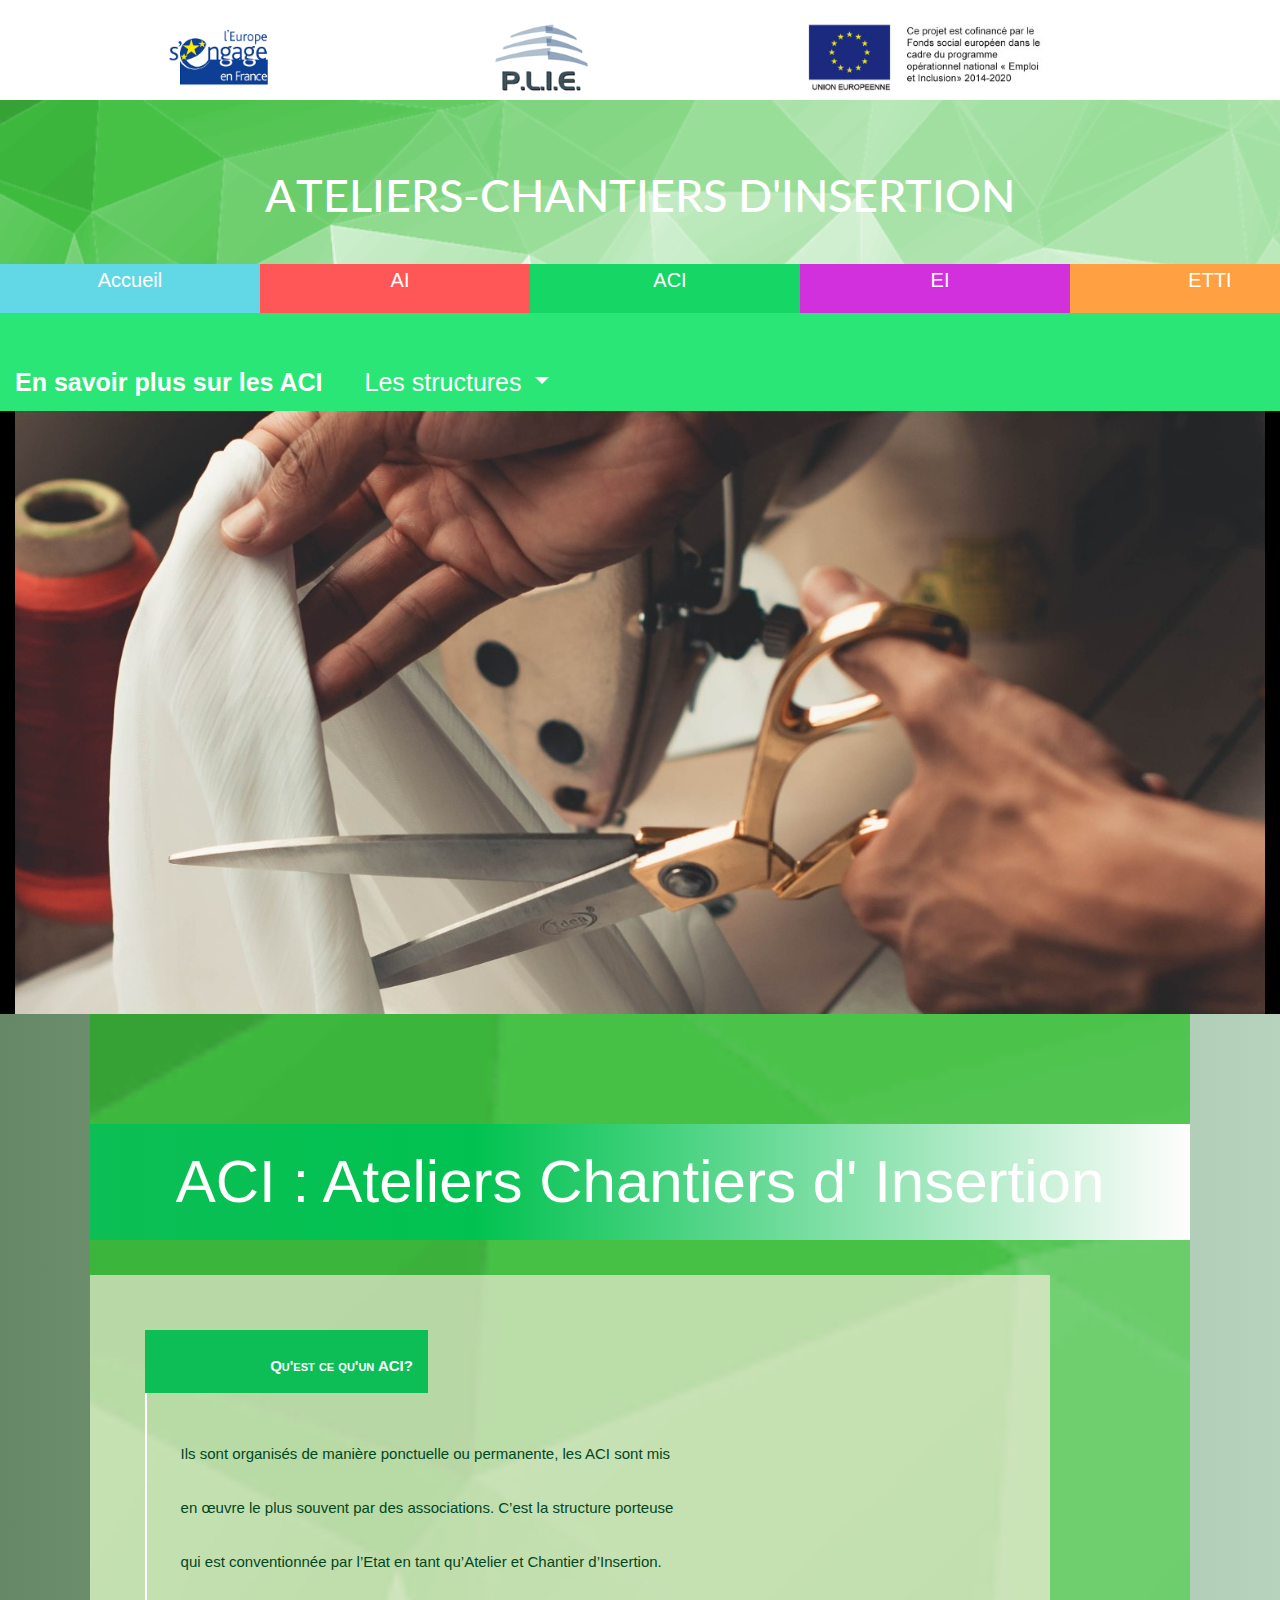
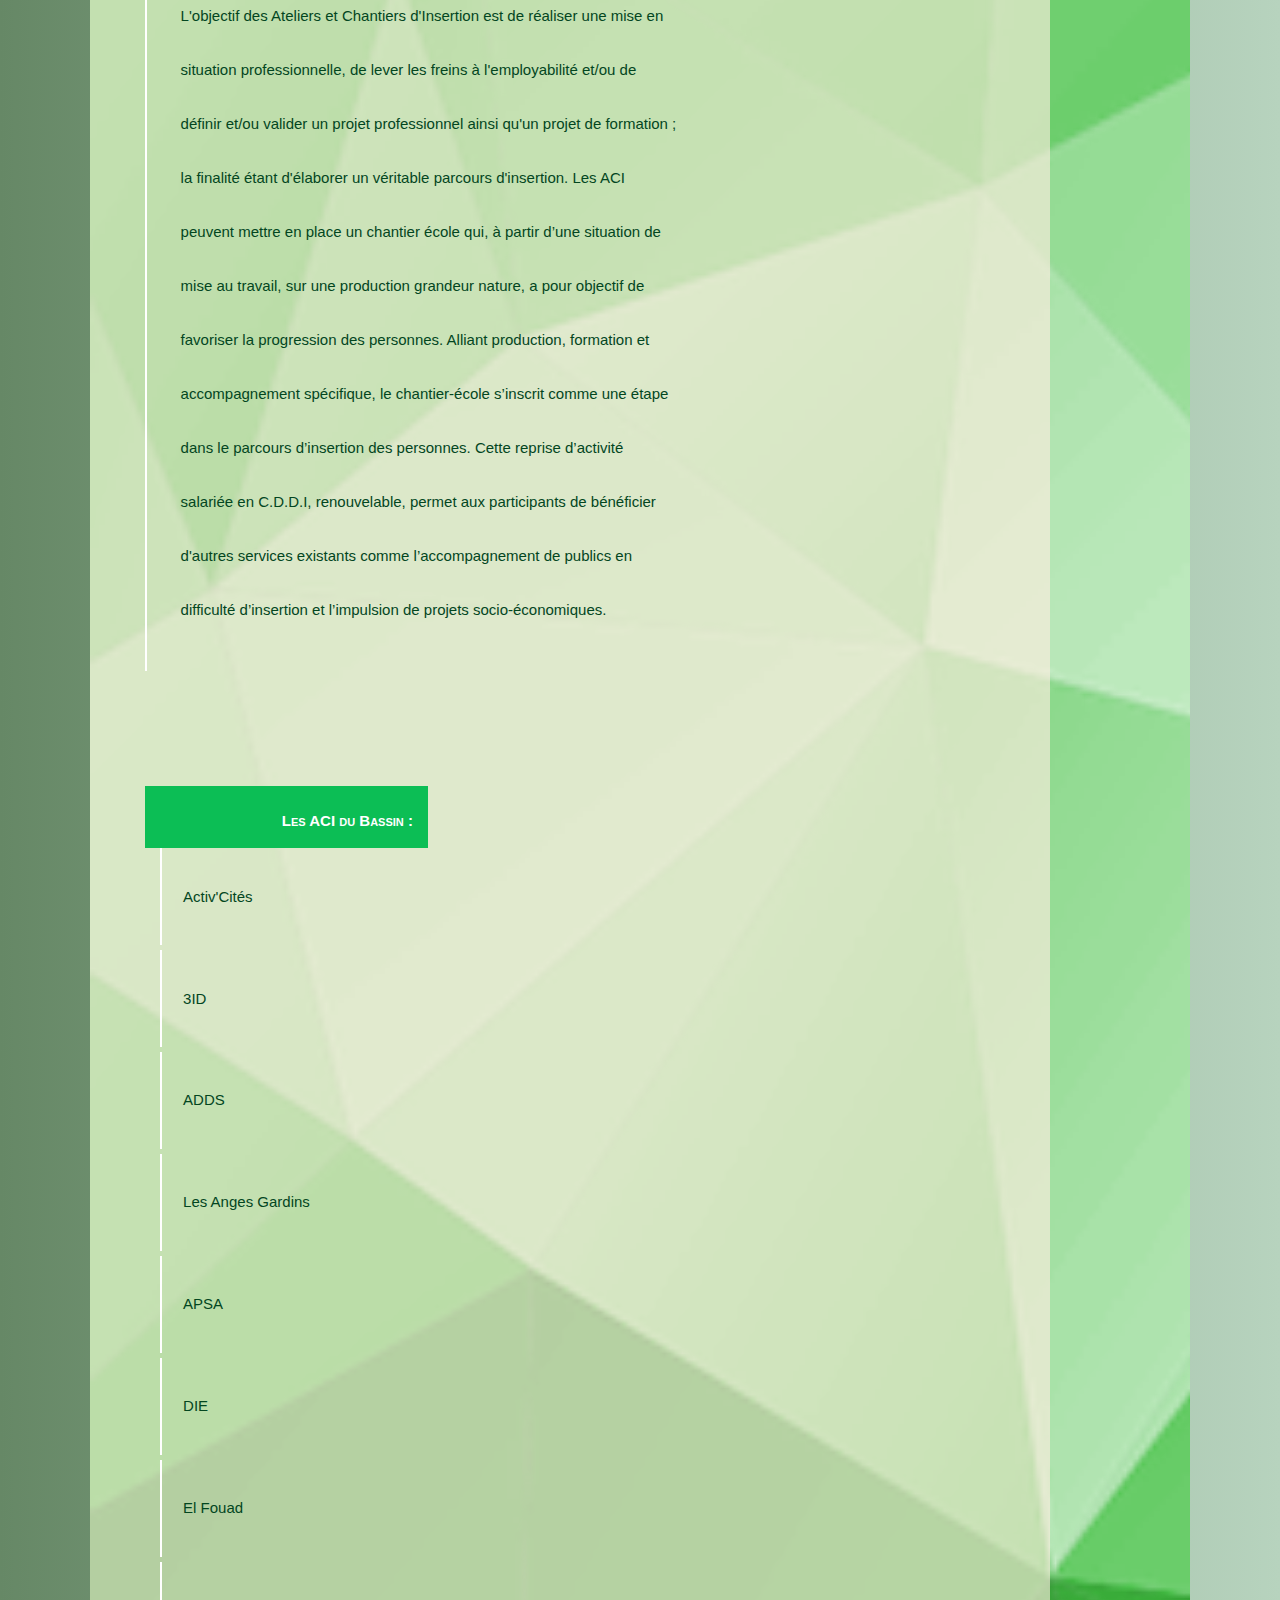
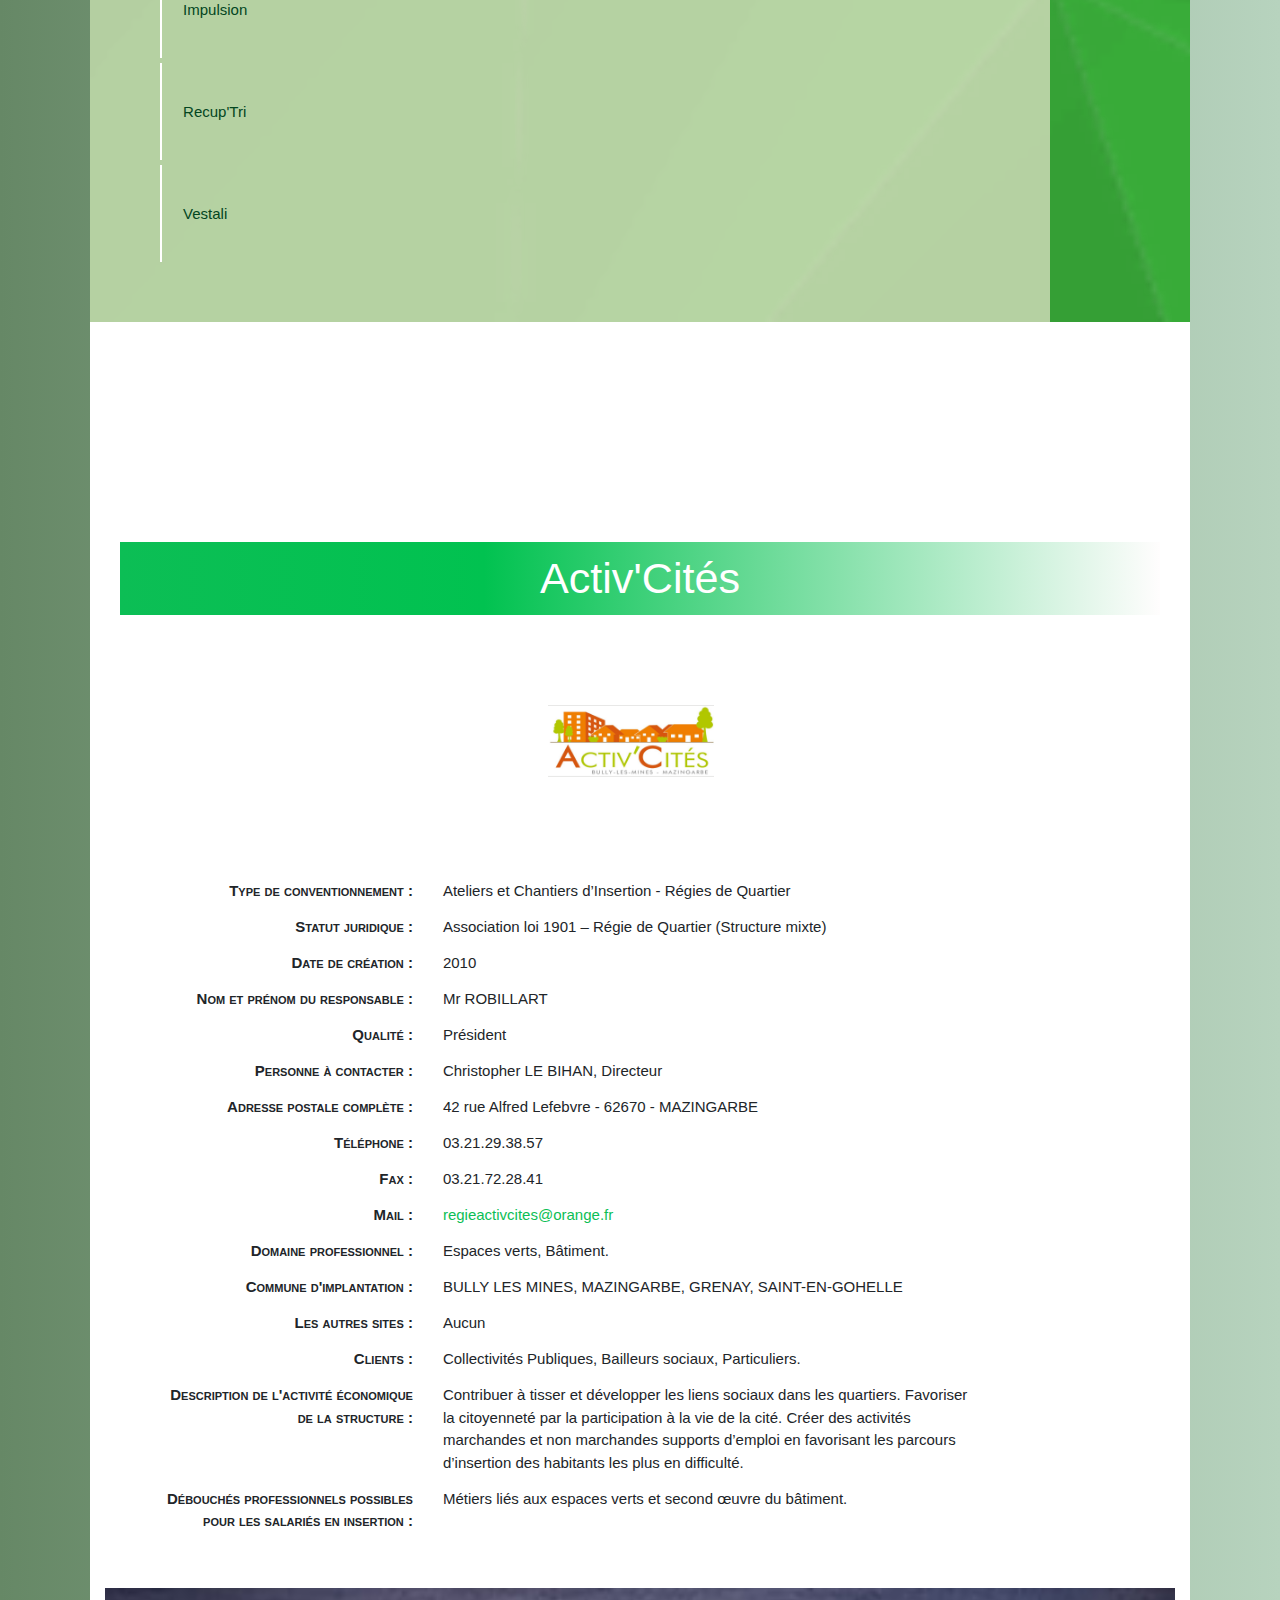
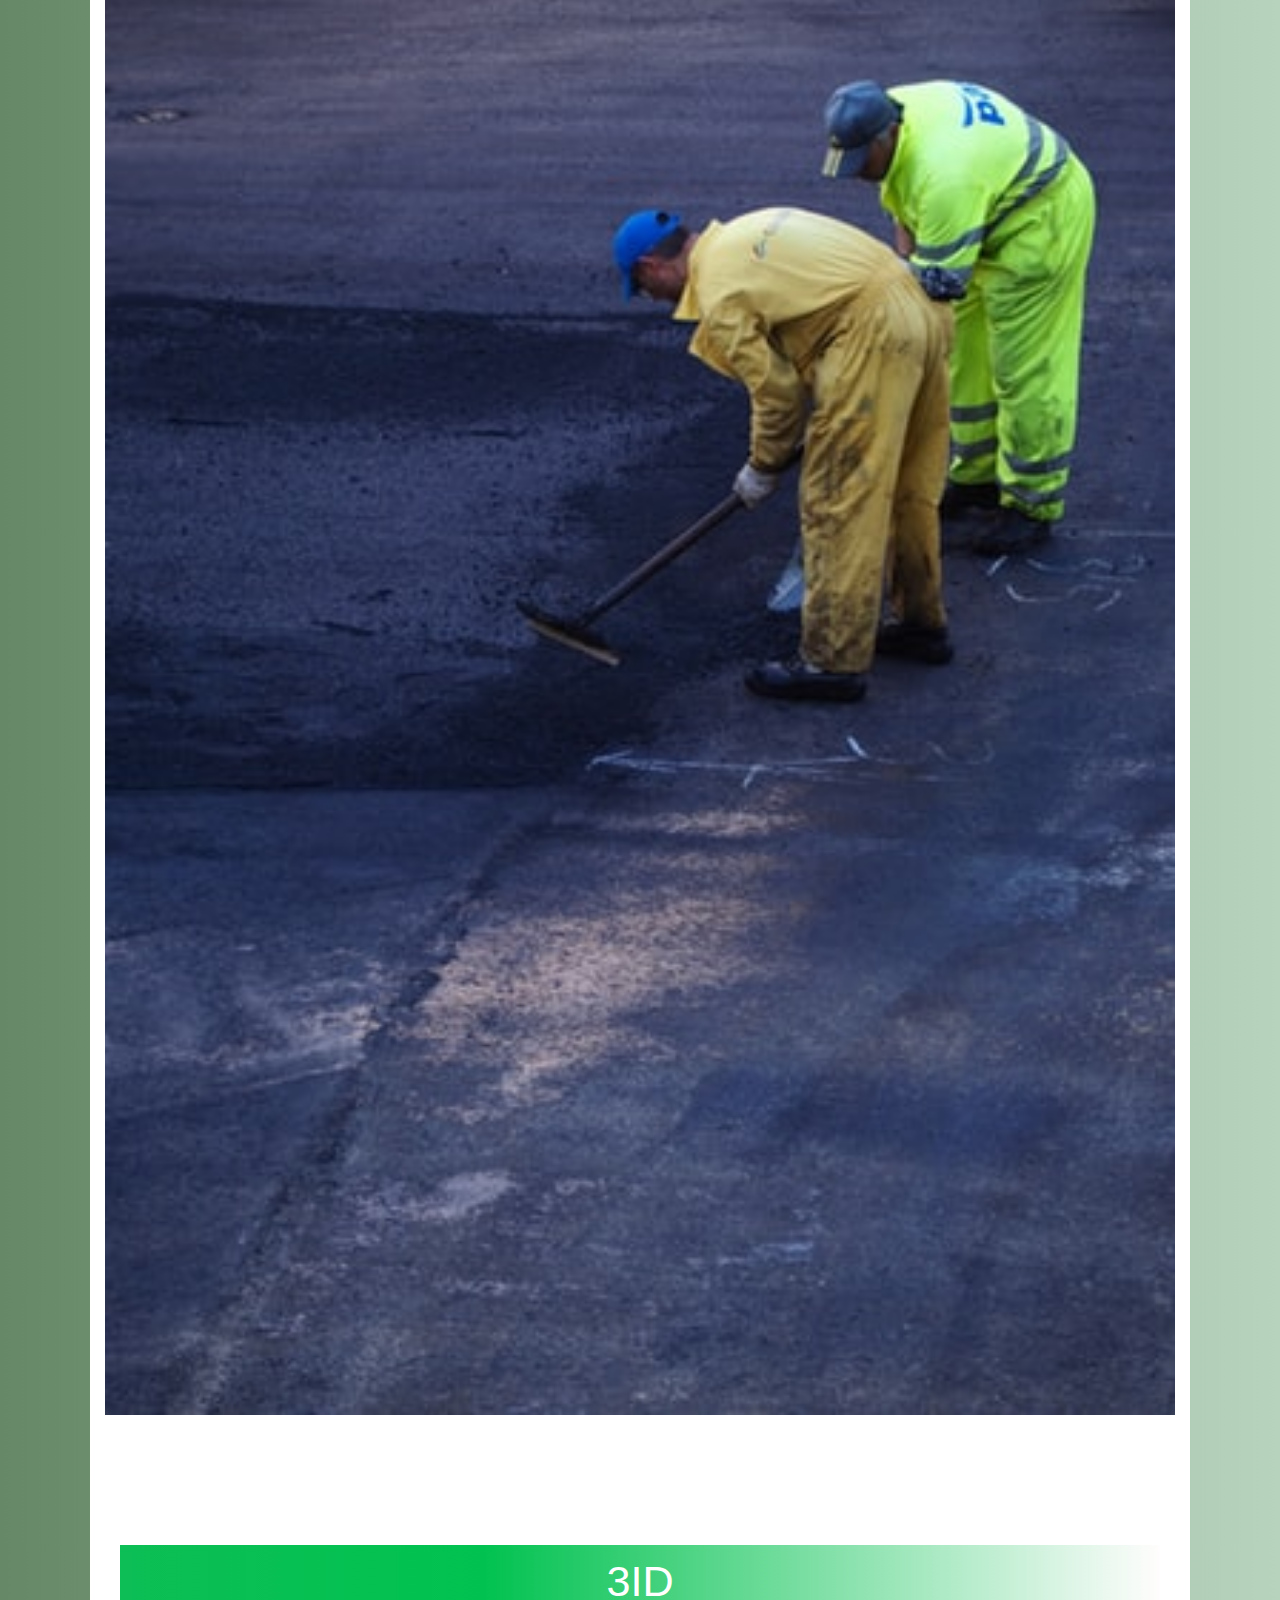
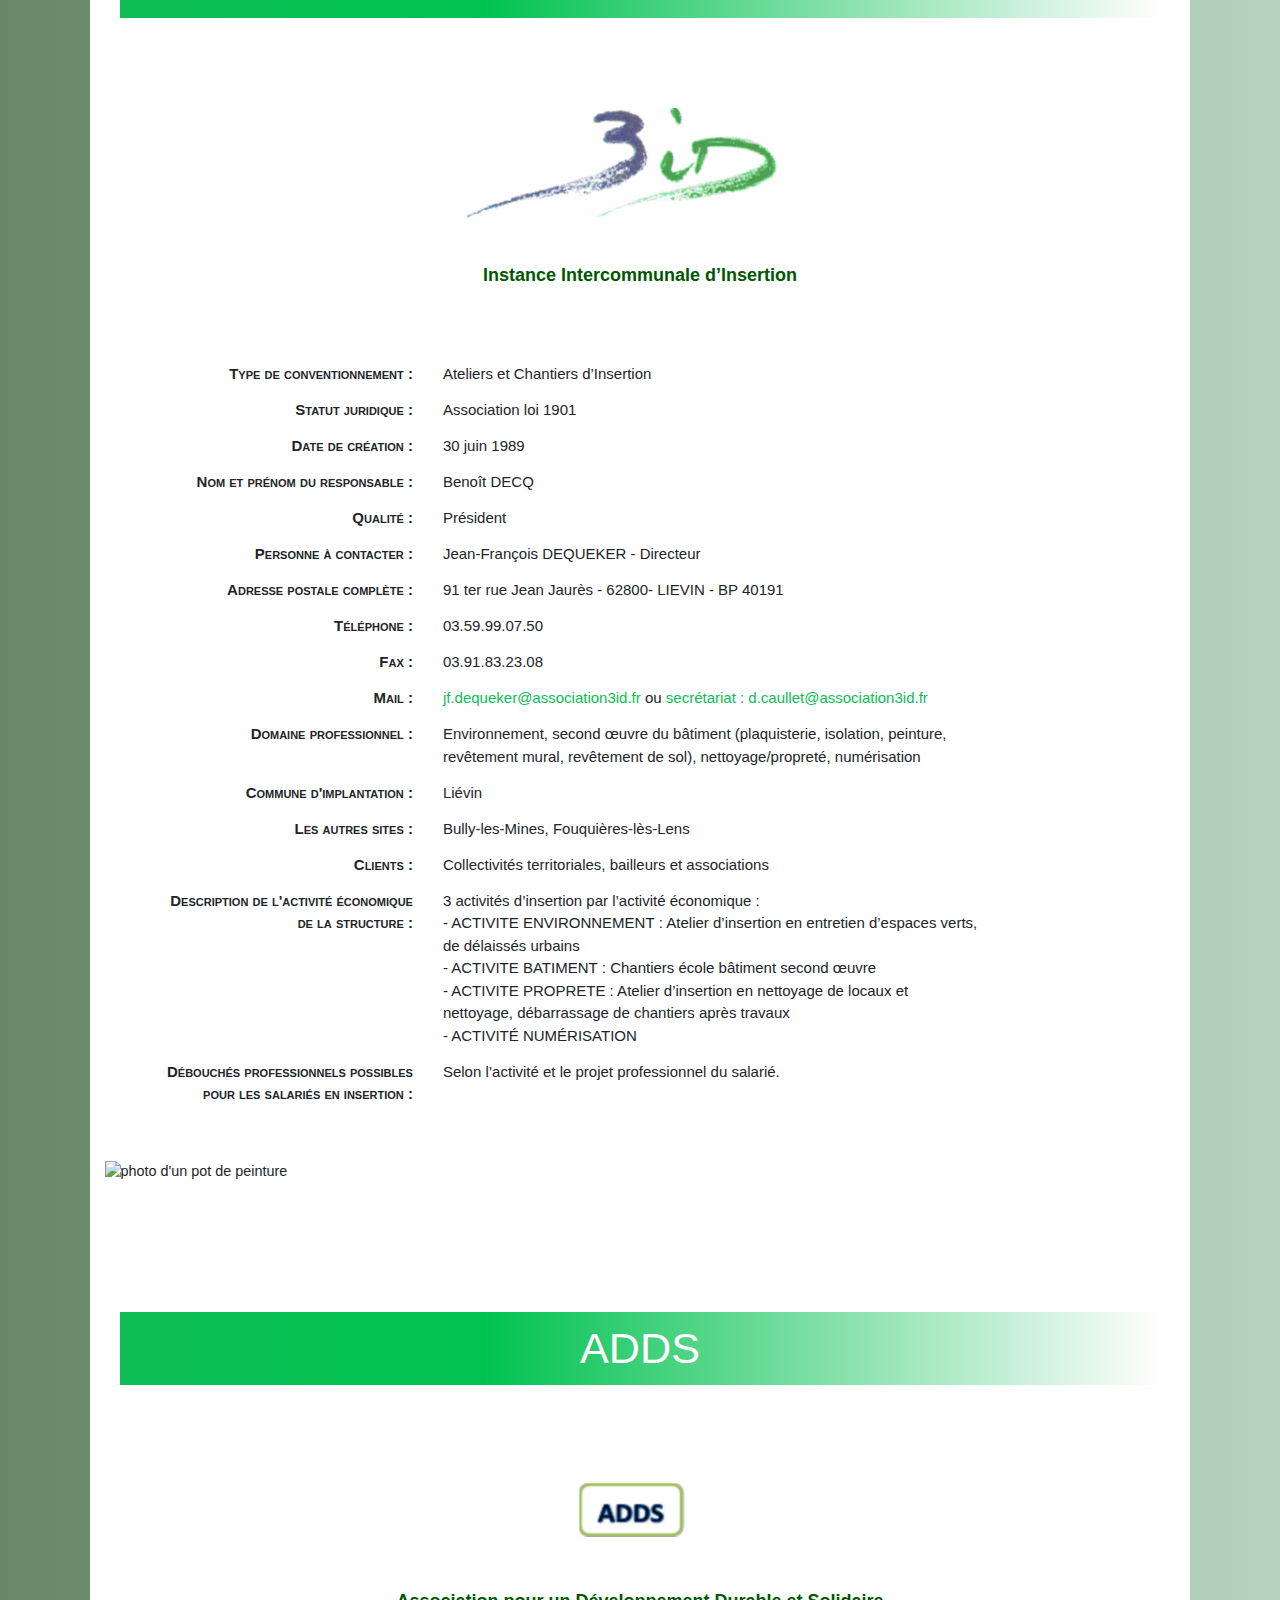
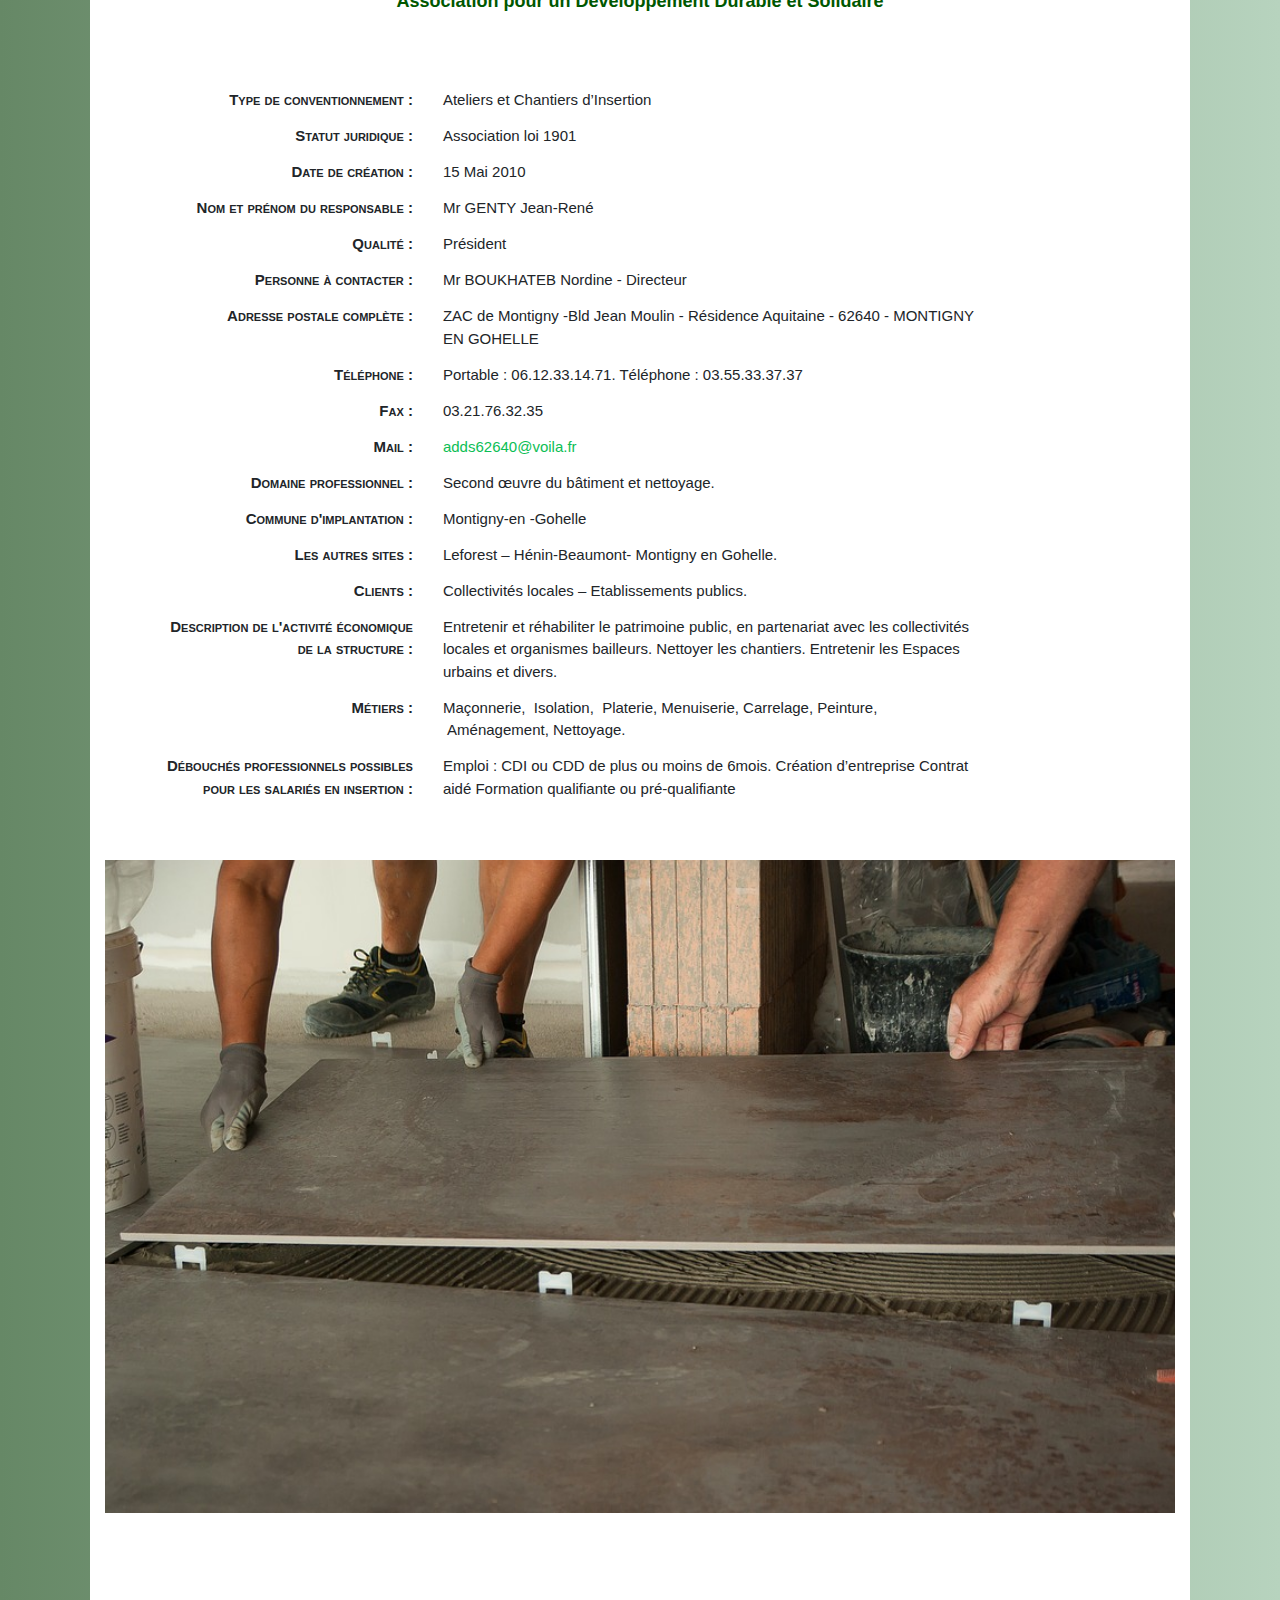
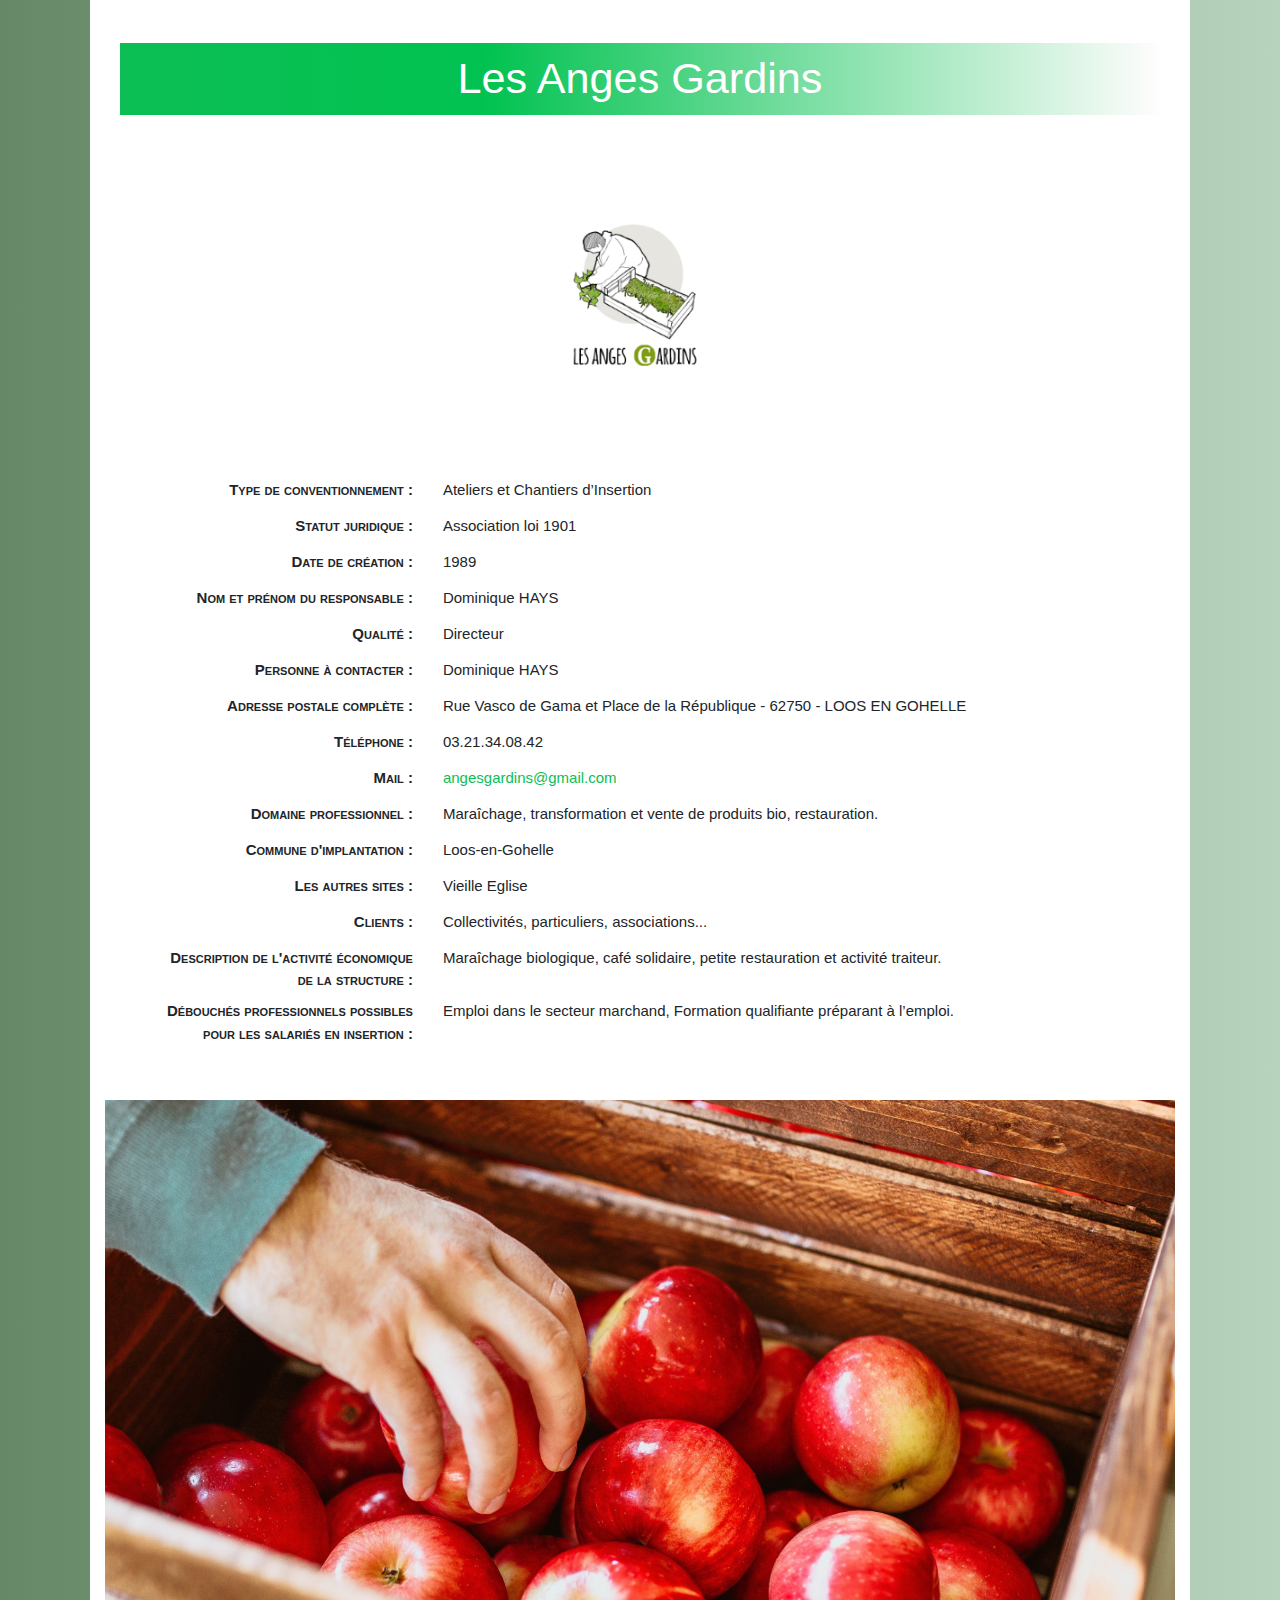
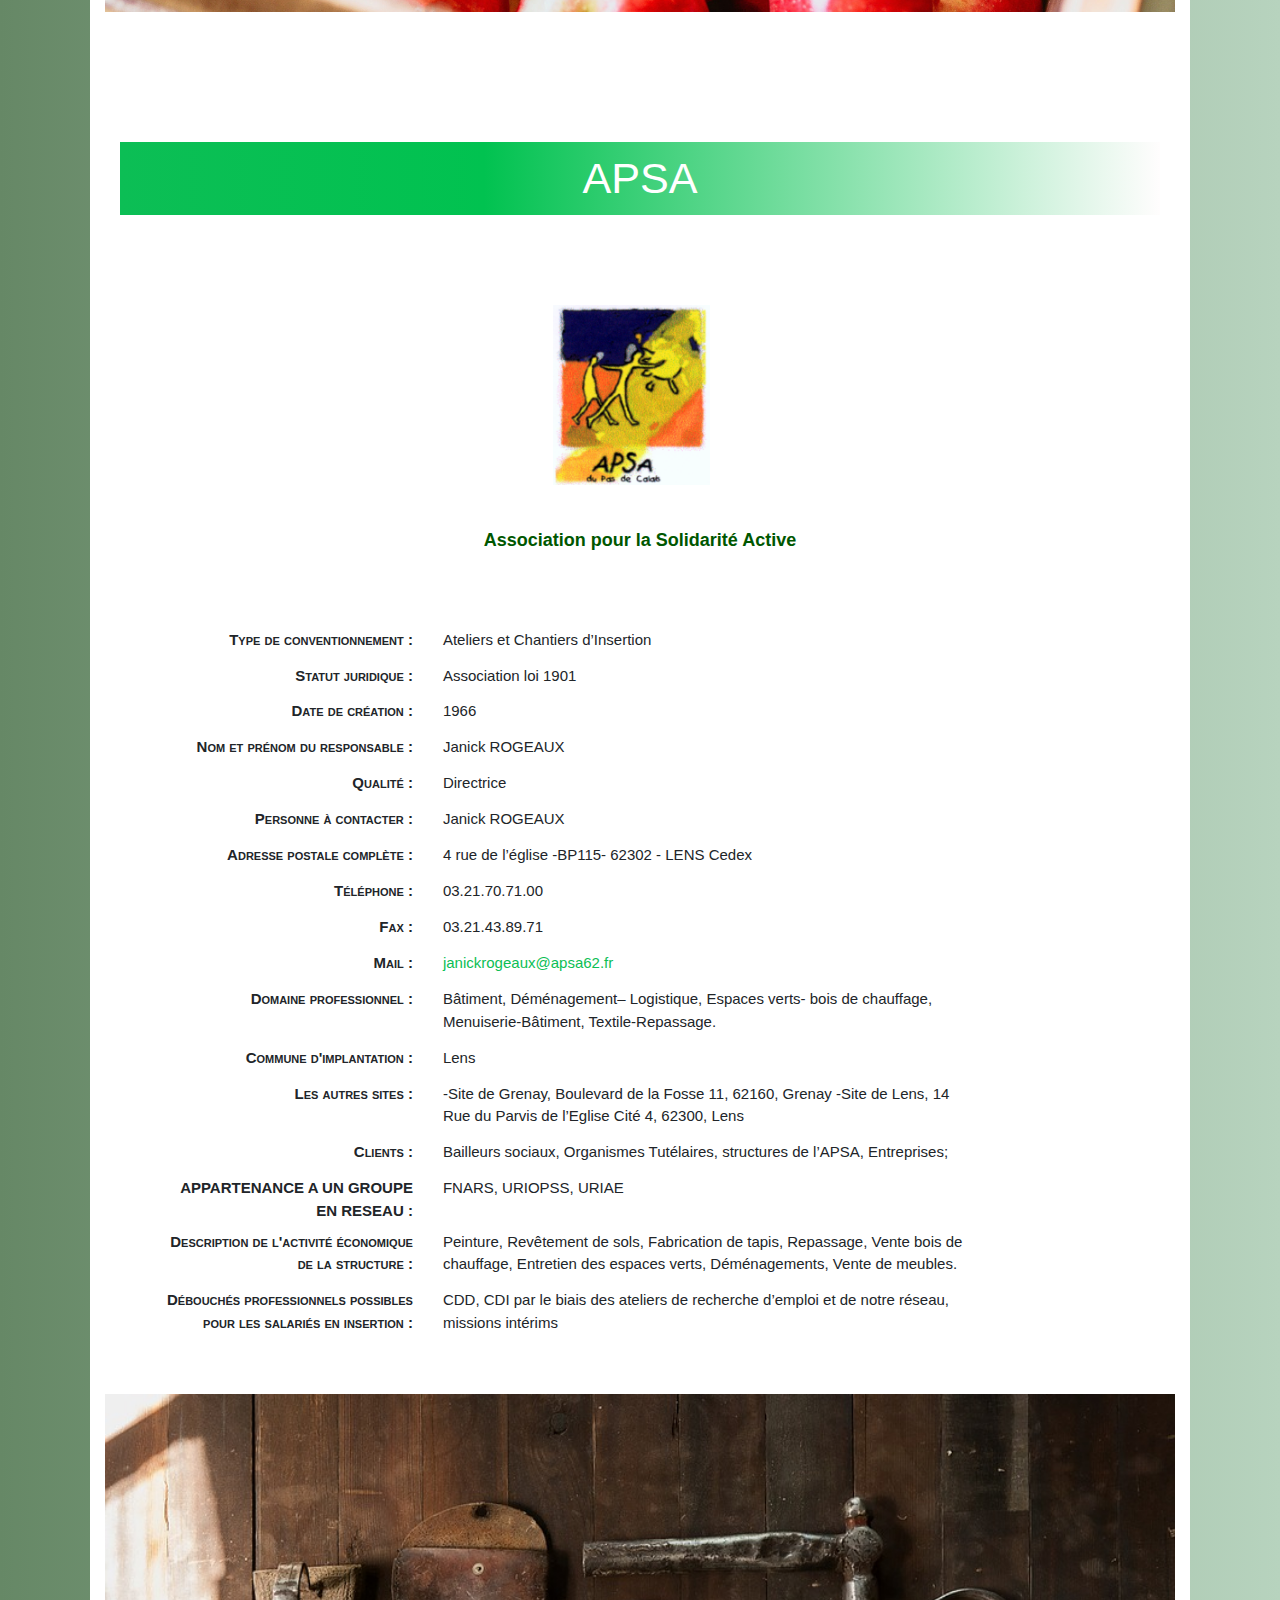
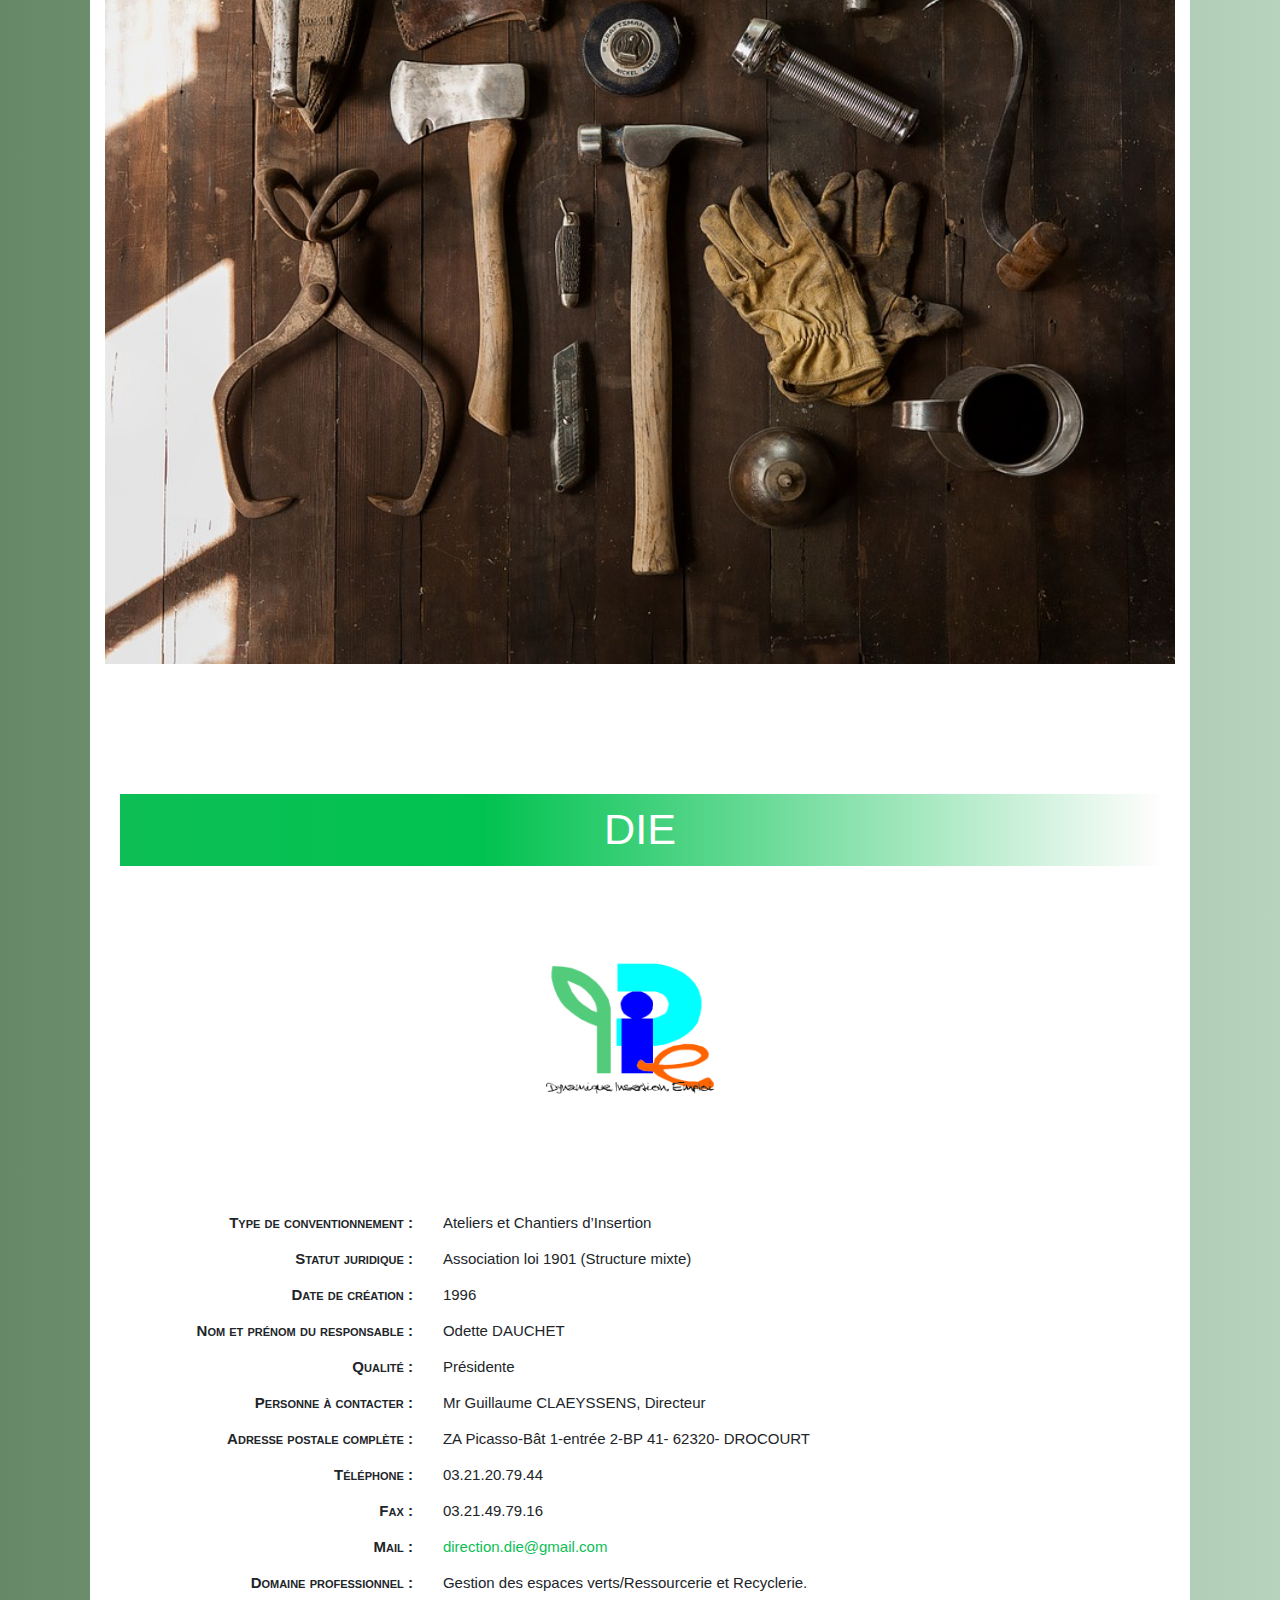
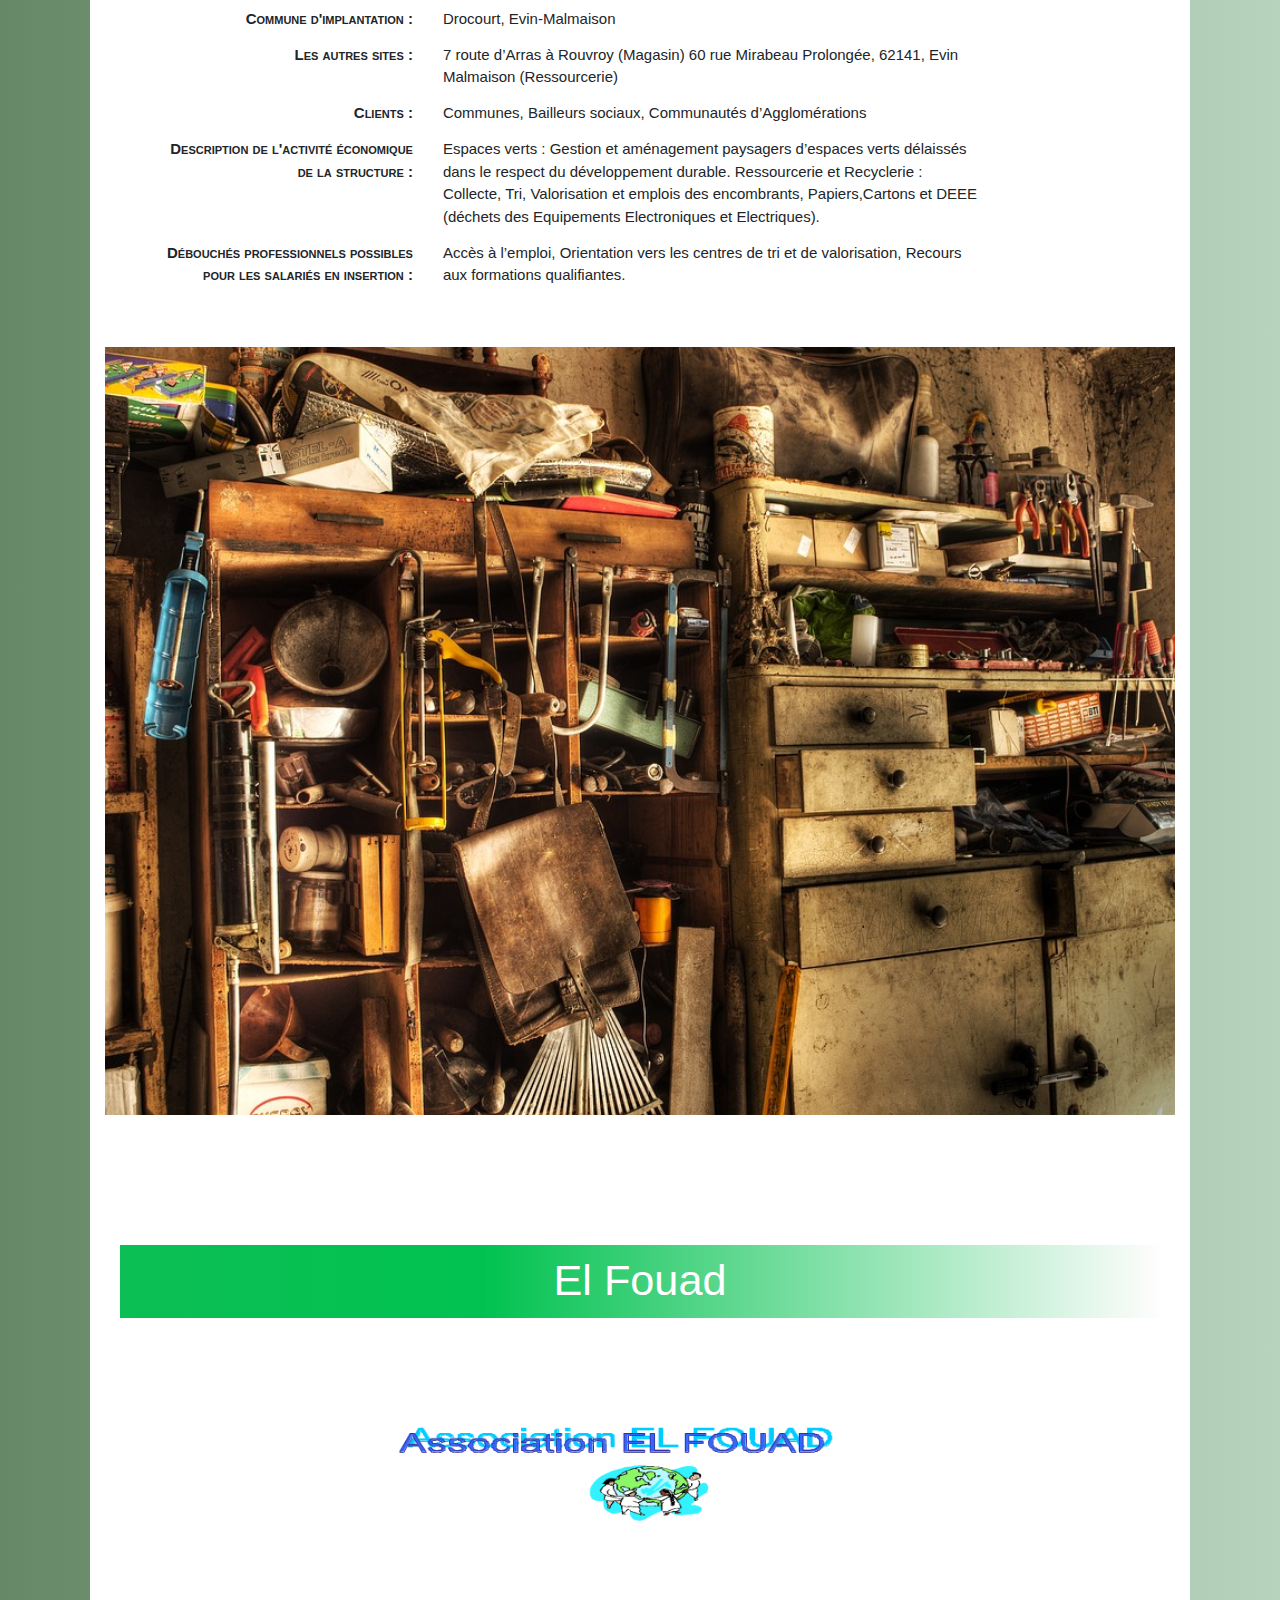
==== aci.html @ 92d64144 "first commit" ====
<!DOCTYPE html>
<html lang="fr">

<head>
    <meta charset="UTF-8">
    <meta name="viewport" content="width=device-width, initial-scale=1.0">
    <meta http-equiv="X-UA-Compatible" content="ie=edge">
    <link rel="stylesheet" href="style.css">
    <link href="https://fonts.googleapis.com/css?family=Lato&display=swap" rel="stylesheet">
    <link rel="stylesheet" href="https://stackpath.bootstrapcdn.com/bootstrap/4.3.1/css/bootstrap.min.css"
        integrity="sha384-ggOyR0iXCbMQv3Xipma34MD+dH/1fQ784/j6cY/iJTQUOhcWr7x9JvoRxT2MZw1T" crossorigin="anonymous">
    <title>-Ateliers-Chantiers d'Insertion-</title>
</head>

<body class="real">
    <header id="top">
            <div class="container">
                    <div class="row justify-content-around header_logos">
                      <div>
                        <img class="img-fluid col-10" class="logp d-block" src="logo/plie/france.jpg">
                      </div>
                      <div>
                        <img class="img-fluid col-10" class="logp d-block" src="logo/plie/plie.jpg">
                      </div>
                      <div>
                       <img class="img-fluid col-10" class="logp d-block" src="logo/plie/europe.jpg">
                      </div>
            </div>
        </div>
        <h1 class="cha">Ateliers-chantiers d'insertion</h1>
    </header>
    <main class="aci_background">
        <div class="fixe">
            <aside class="menu">
                <a class="butn accueil" href="index.html">Accueil</a>
                <a class="butn ai" href="ai.html">AI</a>
                <a class="butn aci" href="aci.html">ACI</a>
                <a class="butn ei" href="ei.html">EI</a>
                <a class="butn etti" href="etti.html">ETTI</a>
            </aside>
            <nav class="navbar navbar-expand-lg navbar-light green">
                <button class="navbar-toggler" type="button" data-toggle="collapse" data-target="#navbarNavDropdown"
                    aria-controls="navbarNavDropdown" aria-expanded="false" aria-label="Toggle navigation">
                    <span class="navbar-toggler-icon"></span>
                </button>
                <div class="collapse navbar-collapse" id="navbarNavDropdown">
                    <ul class="navbar-nav">
                        <li class="nav-item active">
                            <a class="nav-link" href="#presentation"><span class="question">En savoir plus sur les ACI</span><span
                                    class="sr-only">(current)</span></a>
                        </li>
                        <li class="nav-item dropdown">
                            <a class="nav-link dropdown-toggle" href="#" id="navbarDropdownMenuLink" role="button"
                                data-toggle="dropdown" aria-haspopup="true" aria-expanded="false">
                                Les structures
                            </a>
                            <div class="dropdown-menu" aria-labelledby="navbarDropdownMenuLink" style="background-color: rgb(115, 245, 115); font-size:0.8em ;">
                                <a class="dropdown-item" href="#act" style="color: white" onmouseover="this.style.background='  rgb(22, 214, 102)';this.style.color='white';" onmouseout="this.style.background='rgb(115, 245, 115)';this.style.color='white';">Activ'Cités</a>
                                <a class="dropdown-item" href="#3id" style="color: white" onmouseover="this.style.background='  rgb(22, 214, 102)';this.style.color='white';" onmouseout="this.style.background='rgb(115, 245, 115)';this.style.color='white';">3ID</a>
                                <a class="dropdown-item" href="#adds" style="color: white" onmouseover="this.style.background='  rgb(22, 214, 102)';this.style.color='white';" onmouseout="this.style.background='rgb(115, 245, 115)';this.style.color='white';">ADDS</a>
                                <a class="dropdown-item" href="#ange" style="color: white" onmouseover="this.style.background='  rgb(22, 214, 102)';this.style.color='white';" onmouseout="this.style.background='rgb(115, 245, 115)';this.style.color='white';">Les Anges gardins</a>
                                <a class="dropdown-item" href="#apsa" style="color: white" onmouseover="this.style.background='  rgb(22, 214, 102)';this.style.color='white';" onmouseout="this.style.background='rgb(115, 245, 115)';this.style.color='white';">APSA</a>
                                <a class="dropdown-item" href="#die" style="color: white" onmouseover="this.style.background='  rgb(22, 214, 102)';this.style.color='white';" onmouseout="this.style.background='rgb(115, 245, 115)';this.style.color='white';">DIE</a>
                                <a class="dropdown-item" href="#el" style="color: white" onmouseover="this.style.background='  rgb(22, 214, 102)';this.style.color='white';" onmouseout="this.style.background='rgb(115, 245, 115)';this.style.color='white';">El Fouad</a>
                                <a class="dropdown-item" href="#impu" style="color: white" onmouseover="this.style.background='  rgb(22, 214, 102)';this.style.color='white';" onmouseout="this.style.background='rgb(115, 245, 115)';this.style.color='white';">Impulsion</a>
                                <a class="dropdown-item" href="#solid" style="color: white" onmouseover="this.style.background='  rgb(22, 214, 102)';this.style.color='white';" onmouseout="this.style.background='rgb(115, 245, 115)';this.style.color='white';">Garage solidaire</a>
                                <a class="dropdown-item" href="#recup" style="color: white" onmouseover="this.style.background='  rgb(22, 214, 102)';this.style.color='white';" onmouseout="this.style.background='rgb(115, 245, 115)';this.style.color='white';">Recup'Tri</a>
                                <a class="dropdown-item" href="#vest" style="color: white" onmouseover="this.style.background='  rgb(22, 214, 102)';this.style.color='white';" onmouseout="this.style.background='rgb(115, 245, 115)';this.style.color='white';">Vestali</a>
                            </div>
                        </li>
                    </ul>
                </div>
            </nav>
        </div>
        </nav>
        </div>

        <div class="black_bg">
            <div class="d-flex justify-content-center" >
                    <img src="img/mains_couture.jpg" alt="photo de poing serrés" class="img-fluid col- col-md-12">
                  </div>
        </div>

            <section id= "presentation" class=" siae aci_presentation">
                <div>
                    <h2 class="centered_title-green"> ACI : Ateliers Chantiers d' Insertion</h2>
                </div>

                <div class="pt-5">
                    <dl class="d-md-flex row">
                        <dt class="col-md-4 text-md-right">
                            Qu'est ce qu'un ACI?
                        </dt>
                        <dd class="col-md-8">
                            Ils sont organisés de manière ponctuelle ou permanente, les ACI sont mis en œuvre le plus
                            souvent par des associations.
                            C’est la structure porteuse qui est conventionnée par l’Etat en tant qu’Atelier et Chantier
                            d’Insertion.
                            L'objectif des Ateliers et Chantiers d'Insertion est de réaliser une mise en situation
                            professionnelle, de lever les freins à l'employabilité et/ou de définir et/ou valider un
                            projet professionnel ainsi qu'un projet de formation ; la finalité étant d'élaborer un
                            véritable parcours d'insertion.
                            Les ACI peuvent mettre en place un chantier école qui, à partir d’une situation de mise au
                            travail, sur une production grandeur nature, a pour objectif de favoriser la progression des
                            personnes. Alliant production, formation et accompagnement spécifique, le chantier-école
                            s’inscrit comme une étape dans le parcours d’insertion des personnes.
                            Cette reprise d’activité salariée en C.D.D.I, renouvelable, permet aux participants de
                            bénéficier d'autres services existants comme l’accompagnement de publics en difficulté
                            d’insertion et l’impulsion de projets socio-économiques.
                        </dd>
                </div>
                <div>
                    <dl class="d-md-flex row">
                        <dt class="col-md-4 text-md-right">
                            Les ACI du Bassin :
                        </dt>
                        <div class="col-md-8">
                            <dd>
                                Activ'Cités
                            </dd>
                            <dd>
                                3ID
                            </dd>
                            <dd>
                                ADDS
                            </dd>
                            <dd>
                                Les Anges Gardins
                            </dd>
                            <dd>
                                APSA
                            </dd>
                            <dd>
                                DIE
                            </dd>
                            <dd>
                                El Fouad
                            </dd>
                            <dd>
                                Impulsion
                            </dd>
                            <dd>
                                Recup'Tri
                            </dd>
                            <dd>
                                Vestali
                            </dd>
                        </div>
                </div>
            </section>
            <!---////////////////////////Structures/////////////////////////////////////-->
            <section>    
            <!-- Activ' cités-->
            <div class="aci_repertory">
            <article class =" aci_repertory" class="container-fluid mt-5  rounded" id="act" name="ancre2" style="padding-top:90px;">
                <!--Haut de l'article : titre et logo-->
                <div
                    class="d-flex row justify-content-around align-items-center  -danger rounded-pill pt-3 pb-3 mr-5 ml-5 mt-5 mb-5">
                    <h3 class="aci-siae_title">Activ'Cités</h3>
                    <div><img class="logo" src="logo/siae/activ_cité.png" alt="#"></div>
                </div>

                <!--Corps de l'article-->

                <dl class="d-md-flex row">
                    <dt class="col-md-4 text-md-right">
                        Type de conventionnement :
                    </dt>
                    <dd class="col-md-8">
                        Ateliers et Chantiers d’Insertion - Régies de Quartier
                    </dd>

                    <dt class="col-md-4 text-md-right">
                        Statut juridique :
                    </dt>
                    <dd class="col-md-8">
                        Association loi 1901 – Régie de Quartier (Structure mixte)
                    </dd>

                    <dt class="col-md-4 text-md-right">
                        Date de création :
                    </dt>
                    <dd class="col-md-8">
                        2010
                    </dd>

                    <dt class="col-md-4 text-md-right">
                        Nom et prénom du responsable :
                    </dt>
                    <dd class="col-md-8">
                        Mr ROBILLART
                    </dd>

                    <dt class="col-md-4 text-md-right">
                        Qualité :
                    </dt>
                    <dd class="col-md-8">
                        Président
                    </dd>

                    <dt class="col-md-4 text-md-right">
                        Personne à contacter :
                    </dt>
                    <dd class="col-md-8">
                        Christopher LE BIHAN, Directeur
                    </dd>

                    <dt class="col-md-4 text-md-right">
                        Adresse postale complète :
                    </dt>
                    <dd class="col-md-8">
                        42 rue Alfred Lefebvre - 62670 - MAZINGARBE
                    </dd>

                    <dt class="col-md-4 text-md-right">
                        Téléphone :
                    </dt>
                    <dd class="col-md-8">
                        03.21.29.38.57
                    </dd>

                    <dt class="col-md-4 text-md-right">
                        Fax :
                    </dt>
                    <dd class="col-md-8">
                        03.21.72.28.41
                    </dd>

                    <dt class="col-md-4 text-md-right">
                        Mail :
                    </dt>
                    <dd class="col-md-8">
                        <a href="mailto:regieactivcites@orange.fr">regieactivcites@orange.fr</a>
                    </dd>

                    <dt class="col-md-4 text-md-right">
                        Domaine professionnel :
                    </dt>
                    <dd class="col-md-8">
                        Espaces verts, Bâtiment.
                    </dd>

                    <dt class="col-md-4 text-md-right">
                        Commune d'implantation :
                    </dt>
                    <dd class="col-md-8">
                        BULLY LES MINES, MAZINGARBE, GRENAY, SAINT-EN-GOHELLE
                    </dd>

                    <dt class="col-md-4 text-md-right">
                        Les autres sites :
                    </dt>
                    <dd class="col-md-8">
                        Aucun
                    </dd>

                    <dt class="col-md-4 text-md-right">
                        Clients :
                    </dt>
                    <dd class="col-md-8">
                        Collectivités Publiques, Bailleurs sociaux, Particuliers.
                    </dd>

                    <dt class="col-md-4 text-md-right">
                        Description de l'activité économique de la structure :
                    </dt>
                    <dd class="col-md-8">
                        Contribuer à tisser et développer les liens sociaux dans les quartiers. Favoriser la citoyenneté
                        par la participation à la vie de la cité. Créer des activités marchandes et non marchandes
                        supports d’emploi en favorisant les parcours d’insertion des habitants les plus en difficulté.
                    </dd>

                    <dt class="col-md-4 text-md-right">
                        Débouchés professionnels possibles pour les salariés en insertion :
                    </dt>
                    <dd class="col-md-8">
                        Métiers liés aux espaces verts et second œuvre du bâtiment.
                    </dd>
                </dl>
                <!--Illustration-->
                <div class="d-flex justify-content-center">
                    <img src="img/illus_siae/aci/actcités_bat.jpg" alt="photo de deux travailleurs du bâtiment" class="img-fluid col-3 col-md-12">
                </div>
            </article>

            <!-- 3ID-->
            <article class =" aci_repertory" class="container-fluid mt-5  rounded" id="3id" name="ancre2" style="padding-top:90px;">
                <!--Haut de l'article : titre et logo-->
                <div
                    class="d-flex row justify-content-around align-items-center  -danger rounded-pill pt-3 pb-3 mr-5 ml-5 mt-5 mb-5">
                    <h3 class="aci-siae_title"> 3ID</h3>
                    <div><img class="logo" src="logo/siae/3id.jpg" alt="#"></div>
                </div>
                <p class = "aci_para">Instance Intercommunale
                    d’Insertion</p>

                <!--Corps de l'article-->

                <dl class="d-md-flex row">
                    <dt class="col-md-4 text-md-right">
                        Type de conventionnement :
                    </dt>
                    <dd class="col-md-8">
                        Ateliers et Chantiers d’Insertion
                    </dd>

                    <dt class="col-md-4 text-md-right">
                        Statut juridique :
                    </dt>
                    <dd class="col-md-8">
                        Association loi 1901
                    </dd>

                    <dt class="col-md-4 text-md-right">
                        Date de création :
                    </dt>
                    <dd class="col-md-8">
                        30 juin 1989
                    </dd>

                    <dt class="col-md-4 text-md-right">
                        Nom et prénom du responsable :
                    </dt>
                    <dd class="col-md-8">
                        Benoît DECQ
                    </dd>

                    <dt class="col-md-4 text-md-right">
                        Qualité :
                    </dt>
                    <dd class="col-md-8">
                        Président
                    </dd>

                    <dt class="col-md-4 text-md-right">
                        Personne à contacter :
                    </dt>
                    <dd class="col-md-8">
                        Jean-François DEQUEKER - Directeur
                    </dd>

                    <dt class="col-md-4 text-md-right">
                        Adresse postale complète :
                    </dt>
                    <dd class="col-md-8">
                        91 ter rue Jean Jaurès - 62800- LIEVIN - BP 40191
                    </dd>

                    <dt class="col-md-4 text-md-right">
                        Téléphone :
                    </dt>
                    <dd class="col-md-8">
                        03.59.99.07.50
                    </dd>

                    <dt class="col-md-4 text-md-right">
                        Fax :
                    </dt>
                    <dd class="col-md-8">
                        03.91.83.23.08
                    </dd>

                    <dt class="col-md-4 text-md-right">
                        Mail :
                    </dt>
                    <dd class="col-md-8">
                        <a href="mailto:jf.dequeker@association3id.fr">jf.dequeker@association3id.fr</a>
                        ou
                        <a href="mailto:d.caullet@association3id.fr">secrétariat : d.caullet@association3id.fr</a>
                    </dd>

                    <dt class="col-md-4 text-md-right">
                        Domaine professionnel :
                    </dt>
                    <dd class="col-md-8">
                        Environnement, second œuvre du bâtiment (plaquisterie, isolation,  peinture, revêtement mural, revêtement de sol), nettoyage/propreté, numérisation
                    </dd>

                    <dt class="col-md-4 text-md-right">
                        Commune d'implantation :
                    </dt>
                    <dd class="col-md-8">
                        Liévin
                    </dd>

                    <dt class="col-md-4 text-md-right">
                        Les autres sites :
                    </dt>
                    <dd class="col-md-8">
                        Bully-les-Mines, Fouquières-lès-Lens
                    </dd>

                    <dt class="col-md-4 text-md-right">
                        Clients :
                    </dt>
                    <dd class="col-md-8">
                        Collectivités territoriales, bailleurs et associations
                    </dd>

                    <dt class="col-md-4 text-md-right">
                        Description de l'activité économique de la structure :
                    </dt>
                    <dd class="col-md-8">
                        3 activités d’insertion par l’activité économique :
                        <br>
                        - ACTIVITE ENVIRONNEMENT : Atelier d’insertion en entretien d’espaces verts, de délaissés
                        urbains
                        <br>
                        - ACTIVITE BATIMENT : Chantiers école bâtiment second œuvre
                        <br>
                        - ACTIVITE PROPRETE : Atelier d’insertion en nettoyage de locaux et nettoyage, débarrassage de
                        chantiers après travaux
                        <br>
                        - ACTIVITÉ NUMÉRISATION
                    </dd>

                    <dt class="col-md-4 text-md-right">
                        Débouchés professionnels possibles pour les salariés en insertion :
                    </dt>
                    <dd class="col-md-8">
                        Selon l’activité et le projet professionnel du salarié.
                    </dd>
                </dl>


                <!--Illustration-->
                <div class="d-flex justify-content-center">
                    <img src="img/illus_siae/aci/3id_peinture.jpg" alt="photo d'un pot de peinture" class="img-fluid col-3 col-md-12">
                </div>
            </article>

            <!-- ADDS-->
            <article class =" aci_repertory" class="container-fluid mt-5  rounded" id="adds" name="ancre2" style="padding-top:90px;">
                <!--Haut de l'article : titre et logo-->
                <div
                    class="d-flex row justify-content-around align-items-center  -danger rounded-pill pt-3 pb-3 mr-5 ml-5 mt-5 mb-5">
                    <h3 class="aci-siae_title"> ADDS</h3>
                    <div><img class="logo" src="logo/siae/adds.png" alt="#"></div>
                </div>
                <p class = "aci_para"> Association pour un Développement Durable et Solidaire</p>

                <!--Corps de l'article-->

                <dl class="d-md-flex row">
                    <dt class="col-md-4 text-md-right">
                        Type de conventionnement :
                    </dt>
                    <dd class="col-md-8">
                        Ateliers et Chantiers d’Insertion
                    </dd>

                    <dt class="col-md-4 text-md-right">
                        Statut juridique :
                    </dt>
                    <dd class="col-md-8">
                        Association loi 1901
                    </dd>

                    <dt class="col-md-4 text-md-right">
                        Date de création :
                    </dt>
                    <dd class="col-md-8">
                        15 Mai 2010
                    </dd>

                    <dt class="col-md-4 text-md-right">
                        Nom et prénom du responsable :
                    </dt>
                    <dd class="col-md-8">
                        Mr GENTY Jean-René
                    </dd>

                    <dt class="col-md-4 text-md-right">
                        Qualité :
                    </dt>
                    <dd class="col-md-8">
                        Président
                    </dd>

                    <dt class="col-md-4 text-md-right">
                        Personne à contacter :
                    </dt>
                    <dd class="col-md-8">
                        Mr BOUKHATEB Nordine - Directeur
                    </dd>

                    <dt class="col-md-4 text-md-right">
                        Adresse postale complète :
                    </dt>
                    <dd class="col-md-8">
                        ZAC de Montigny -Bld Jean Moulin -
                        Résidence Aquitaine - 62640 - MONTIGNY EN GOHELLE
                    </dd>

                    <dt class="col-md-4 text-md-right">
                        Téléphone :
                    </dt>
                    <dd class="col-md-8">
                        Portable : 06.12.33.14.71. Téléphone : 03.55.33.37.37
                    </dd>

                    <dt class="col-md-4 text-md-right">
                        Fax :
                    </dt>
                    <dd class="col-md-8">
                        03.21.76.32.35
                    </dd>

                    <dt class="col-md-4 text-md-right">
                        Mail :
                    </dt>
                    <dd class="col-md-8">
                        <a href="mailto:adds62640@voila.fr">adds62640@voila.fr</a>
                    </dd>

                    <dt class="col-md-4 text-md-right">
                        Domaine professionnel :
                    </dt>
                    <dd class="col-md-8">
                        Second œuvre du bâtiment et nettoyage.

                    </dd>

                    <dt class="col-md-4 text-md-right">
                        Commune d'implantation :
                    </dt>
                    <dd class="col-md-8">
                        Montigny-en -Gohelle
                    </dd>

                    <dt class="col-md-4 text-md-right">
                        Les autres sites :
                    </dt>
                    <dd class="col-md-8">
                        Leforest – Hénin-Beaumont- Montigny en Gohelle.
                    </dd>

                    <dt class="col-md-4 text-md-right">
                        Clients :
                    </dt>
                    <dd class="col-md-8">
                        Collectivités locales – Etablissements publics.
                    </dd>

                    <dt class="col-md-4 text-md-right">
                        Description de l'activité économique de la structure :
                    </dt>
                    <dd class="col-md-8">
                        Entretenir et réhabiliter le patrimoine public, en partenariat avec les collectivités locales et
                        organismes bailleurs. Nettoyer les chantiers. Entretenir les Espaces urbains et divers.
                    </dd>

                    <dt class="col-md-4 text-md-right">
                        Métiers :
                    </dt>
                    <dd class="col-md-8">
                        Maçonnerie,  Isolation,  Platerie, Menuiserie, Carrelage, Peinture,  Aménagement, Nettoyage.

                    </dd>

                    <dt class="col-md-4 text-md-right">
                        Débouchés professionnels possibles pour les salariés en insertion :
                    </dt>
                    <dd class="col-md-8">
                        Emploi : CDI ou CDD de plus ou moins de 6mois.
                        Création d’entreprise
                        Contrat aidé
                        Formation qualifiante ou pré-qualifiante

                    </dd>
                </dl>


                <!--Illustration-->
                <div class="d-flex justify-content-center">
                    <img src="img/illus_siae/aci/adds_chantier.jpg" alt="photo d'un chantier en activité" class="img-fluid col-3 col-md-12">
                </div>
            </article>

            <!-- Les Anges gardins-->
            <article class =" aci_repertory" class="container-fluid mt-5  rounded" id="ange" name="ancre2" style="padding-top:90px;">
                <!--Haut de l'article : titre et logo-->
                <div
                    class="d-flex row justify-content-around align-items-center  -danger rounded-pill pt-3 pb-3 mr-5 ml-5 mt-5 mb-5">
                    <h3 class="aci-siae_title"> Les Anges Gardins</h3>
                    <div><img class="logo" src="logo/siae/ange.jpg" alt="#"></div>
                </div>
            

                <!--Corps de l'article-->

                <dl class="d-md-flex row">
                    <dt class="col-md-4 text-md-right">
                        Type de conventionnement :
                    </dt>
                    <dd class="col-md-8">
                        Ateliers et Chantiers d’Insertion
                    </dd>

                    <dt class="col-md-4 text-md-right">
                        Statut juridique :
                    </dt>
                    <dd class="col-md-8">
                        Association loi 1901
                    </dd>

                    <dt class="col-md-4 text-md-right">
                        Date de création :
                    </dt>
                    <dd class="col-md-8">
                        1989
                    </dd>

                    <dt class="col-md-4 text-md-right">
                        Nom et prénom du responsable :
                    </dt>
                    <dd class="col-md-8">
                        Dominique HAYS
                    </dd>

                    <dt class="col-md-4 text-md-right">
                        Qualité :
                    </dt>
                    <dd class="col-md-8">
                        Directeur
                    </dd>

                    <dt class="col-md-4 text-md-right">
                        Personne à contacter :
                    </dt>
                    <dd class="col-md-8">
                        Dominique HAYS
                    </dd>

                    <dt class="col-md-4 text-md-right">
                        Adresse postale complète :
                    </dt>
                    <dd class="col-md-8">
                        Rue Vasco de Gama et Place de la République - 62750 - LOOS EN GOHELLE
                    </dd>

                    <dt class="col-md-4 text-md-right">
                        Téléphone :
                    </dt>
                    <dd class="col-md-8">
                        03.21.34.08.42
                    </dd>

                    <dt class="col-md-4 text-md-right">
                        Mail :
                    </dt>
                    <dd class="col-md-8">
                        <a href="mailto: angesgardins@gmail.com">angesgardins@gmail.com</a>
                    </dd>

                    <dt class="col-md-4 text-md-right">
                        Domaine professionnel :
                    </dt>
                    <dd class="col-md-8">
                        Maraîchage, transformation et vente de produits bio, restauration.
                    </dd>

                    <dt class="col-md-4 text-md-right">
                        Commune d'implantation :
                    </dt>
                    <dd class="col-md-8">
                        Loos-en-Gohelle
                    </dd>

                    <dt class="col-md-4 text-md-right">
                        Les autres sites :
                    </dt>
                    <dd class="col-md-8">
                        Vieille Eglise
                    </dd>

                    <dt class="col-md-4 text-md-right">
                        Clients :
                    </dt>
                    <dd class="col-md-8">
                        Collectivités, particuliers, associations...
                    </dd>

                    <dt class="col-md-4 text-md-right">
                        Description de l'activité économique de la structure :
                    </dt>
                    <dd class="col-md-8">
                        Maraîchage biologique, café solidaire, petite restauration et activité traiteur.
                    </dd>

                    <dt class="col-md-4 text-md-right">
                        Débouchés professionnels possibles pour les salariés en insertion :
                    </dt>
                    <dd class="col-md-8">
                        Emploi dans le secteur marchand, Formation qualifiante préparant à l’emploi.
                    </dd>
                </dl>


                <!--Illustration-->
                <div class="d-flex justify-content-center">
                    <img src="img/illus_siae/aci/anges_maraichage.jpg" alt="photo de membres de la strucutre" class="img-fluid col-3 col-md-12">
                </div>
            </article>

            <!--APSA-->
            <article class =" aci_repertory" class="container-fluid mt-5  rounded" id="apsa" name="ancre2" style="padding-top:90px;">
                <!--Haut de l'article : titre et logo-->
                <div
                    class="d-flex row justify-content-around align-items-center  -danger rounded-pill pt-3 pb-3 mr-5 ml-5 mt-5 mb-5">
                    <h3 class="aci-siae_title">APSA</h3>
                    <div><img class="logo" src="logo/siae/apsa.jpg" alt="#"></div>
                </div>
                <p class = "aci_para">Association pour la Solidarité Active</p>

                <!--Corps de l'article-->

                <dl class="d-md-flex row">
                    <dt class="col-md-4 text-md-right">
                        Type de conventionnement :
                    </dt>
                    <dd class="col-md-8">
                        Ateliers et Chantiers d’Insertion
                    </dd>

                    <dt class="col-md-4 text-md-right">
                        Statut juridique :
                    </dt>
                    <dd class="col-md-8">
                        Association loi 1901
                    </dd>

                    <dt class="col-md-4 text-md-right">
                        Date de création :
                    </dt>
                    <dd class="col-md-8">
                        1966
                    </dd>

                    <dt class="col-md-4 text-md-right">
                        Nom et prénom du responsable :
                    </dt>
                    <dd class="col-md-8">
                        Janick ROGEAUX
                    </dd>

                    <dt class="col-md-4 text-md-right">
                        Qualité :
                    </dt>
                    <dd class="col-md-8">
                        Directrice
                    </dd>

                    <dt class="col-md-4 text-md-right">
                        Personne à contacter :
                    </dt>
                    <dd class="col-md-8">
                        Janick ROGEAUX
                    </dd>

                    <dt class="col-md-4 text-md-right">
                        Adresse postale complète :
                    </dt>
                    <dd class="col-md-8">
                        4 rue de l’église -BP115- 62302 - LENS Cedex
                    </dd>

                    <dt class="col-md-4 text-md-right">
                        Téléphone :
                    </dt>
                    <dd class="col-md-8">
                        03.21.70.71.00
                    </dd>

                    <dt class="col-md-4 text-md-right">
                        Fax :
                    </dt>
                    <dd class="col-md-8">
                        03.21.43.89.71
                    </dd>

                    <dt class="col-md-4 text-md-right">
                        Mail :
                    </dt>
                    <dd class="col-md-8">
                        <a href="mailto:janickrogeaux@apsa62.fr">janickrogeaux@apsa62.fr</a>
                    </dd>

                    <dt class="col-md-4 text-md-right">
                        Domaine professionnel :
                    </dt>
                    <dd class="col-md-8">
                        Bâtiment, Déménagement– Logistique, Espaces verts- bois de chauffage, Menuiserie-Bâtiment,
                        Textile-Repassage.
                    </dd>

                    <dt class="col-md-4 text-md-right">
                        Commune d'implantation :
                    </dt>
                    <dd class="col-md-8">
                        Lens
                    </dd>

                    <dt class="col-md-4 text-md-right">
                        Les autres sites :
                    </dt>
                    <dd class="col-md-8">
                        -Site de Grenay, Boulevard de la Fosse 11, 62160, Grenay
                        -Site de Lens, 14 Rue du Parvis de l’Eglise Cité 4, 62300, Lens
                    </dd>

                    <dt class="col-md-4 text-md-right">
                        Clients :
                    </dt>
                    <dd class="col-md-8">
                        Bailleurs sociaux, Organismes Tutélaires, structures de l’APSA, Entreprises;
                    </dd>

                    <dt class="col-md-4 text-md-right">
                        APPARTENANCE A UN GROUPE EN RESEAU :
                    </dt>
                    <dd class="col-md-8">
                        FNARS, URIOPSS, URIAE
                    </dd>

                    <dt class="col-md-4 text-md-right">
                        Description de l'activité économique de la structure :
                    </dt>
                    <dd class="col-md-8">
                        Peinture, Revêtement de sols, Fabrication de tapis, Repassage, Vente bois de chauffage,
                        Entretien des espaces verts, Déménagements, Vente de meubles.
                    </dd>

                    <dt class="col-md-4 text-md-right">
                        Débouchés professionnels possibles pour les salariés en insertion :
                    </dt>
                    <dd class="col-md-8">
                        CDD, CDI par le biais des ateliers de recherche d’emploi et de notre réseau, missions intérims
                    </dd>
                </dl>


                <!--Illustration-->
                <div class="d-flex justify-content-center">
                    <img src="img/illus_siae/aci/apsa_charpentier.jpg" alt="photo d'un charpentier" class="img-fluid col-3 col-md-12">
                </div>
            </article>

            <!--DIE-->
            <article class =" aci_repertory" class="container-fluid mt-5  rounded" id="die" name="ancre2" style="padding-top:90px;">
                <!--Haut de l'article : titre et logo-->
                <div
                    class="d-flex row justify-content-around align-items-center  -danger rounded-pill pt-3 pb-3 mr-5 ml-5 mt-5 mb-5">
                    <h3 class="aci-siae_title">DIE</h3>
                    <div><img class="logo" src="logo/siae/pie.jpg" alt="#"></div>
                </div>

                <!--Corps de l'article-->

                <dl class="d-md-flex row">
                    <dt class="col-md-4 text-md-right">
                        Type de conventionnement :
                    </dt>
                    <dd class="col-md-8">
                        Ateliers et Chantiers d’Insertion
                    </dd>

                    <dt class="col-md-4 text-md-right">
                        Statut juridique :
                    </dt>
                    <dd class="col-md-8">
                        Association loi 1901 (Structure mixte)
                    </dd>

                    <dt class="col-md-4 text-md-right">
                        Date de création :
                    </dt>
                    <dd class="col-md-8">
                        1996
                    </dd>

                    <dt class="col-md-4 text-md-right">
                        Nom et prénom du responsable :
                    </dt>
                    <dd class="col-md-8">
                        Odette DAUCHET
                    </dd>

                    <dt class="col-md-4 text-md-right">
                        Qualité :
                    </dt>
                    <dd class="col-md-8">
                        Présidente
                    </dd>

                    <dt class="col-md-4 text-md-right">
                        Personne à contacter :
                    </dt>
                    <dd class="col-md-8">
                        Mr Guillaume CLAEYSSENS, Directeur
                    </dd>

                    <dt class="col-md-4 text-md-right">
                        Adresse postale complète :
                    </dt>
                    <dd class="col-md-8">
                        ZA Picasso-Bât 1-entrée 2-BP 41- 62320- DROCOURT
                    </dd>

                    <dt class="col-md-4 text-md-right">
                        Téléphone :
                    </dt>
                    <dd class="col-md-8">
                        03.21.20.79.44
                    </dd>

                    <dt class="col-md-4 text-md-right">
                        Fax :
                    </dt>
                    <dd class="col-md-8">
                        03.21.49.79.16
                    </dd>

                    <dt class="col-md-4 text-md-right">
                        Mail :
                    </dt>
                    <dd class="col-md-8">
                        <a href="mailto:direction.die@gmail.com ">direction.die@gmail.com </a>
                    </dd>

                    <dt class="col-md-4 text-md-right">
                        Domaine professionnel :
                    </dt>
                    <dd class="col-md-8">
                        Gestion des espaces verts/Ressourcerie et Recyclerie.
                    </dd>

                    <dt class="col-md-4 text-md-right">
                        Commune d'implantation :
                    </dt>
                    <dd class="col-md-8">
                        Drocourt, Evin-Malmaison
                    </dd>

                    <dt class="col-md-4 text-md-right">
                        Les autres sites :
                    </dt>
                    <dd class="col-md-8">
                        7 route d’Arras à Rouvroy (Magasin)
                        60 rue Mirabeau Prolongée, 62141, Evin Malmaison (Ressourcerie)
                    </dd>

                    <dt class="col-md-4 text-md-right">
                        Clients :
                    </dt>
                    <dd class="col-md-8">
                        Communes, Bailleurs sociaux, Communautés d’Agglomérations
                    </dd>

                    <dt class="col-md-4 text-md-right">
                        Description de l'activité économique de la structure :
                    </dt>
                    <dd class="col-md-8">
                        Espaces verts : Gestion et aménagement paysagers d’espaces verts délaissés dans le respect du
                        développement durable.
                        Ressourcerie et Recyclerie : Collecte, Tri, Valorisation et emplois des encombrants,
                        Papiers,Cartons et DEEE (déchets des Equipements Electroniques et Electriques).
                    </dd>

                    <dt class="col-md-4 text-md-right">
                        Débouchés professionnels possibles pour les salariés en insertion :
                    </dt>
                    <dd class="col-md-8">
                        Accès à l’emploi, Orientation vers les centres de tri et de valorisation, Recours aux formations
                        qualifiantes.
                    </dd>
                </dl>


                <!--Illustration-->
                <div class="d-flex justify-content-center">
                    <img src="img/illus_siae/aci/die_recyclage.jpg" alt="photo d'un camion-benne" class="img-fluid col-3 col-md-12">
                </div>
            </article>

            <!--El Fouad-->
            <article class =" aci_repertory" class="container-fluid mt-5  rounded" id="el" name="ancre2" style="padding-top:90px;">
                <!--Haut de l'article : titre et logo-->
                <div
                    class="d-flex row justify-content-around align-items-center  -danger rounded-pill pt-3 pb-3 mr-5 ml-5 mt-5 mb-5">
                    <h3 class="aci-siae_title">El Fouad</h3>
                    <div><img class="logo" src="logo/siae/fouad.jpg" alt="#"></div>
                </div>

                <!--Corps de l'article-->

                <dl class="d-md-flex row">
                    <dt class="col-md-4 text-md-right">
                        Type de conventionnement :
                    </dt>
                    <dd class="col-md-8">
                        Ateliers et Chantiers d’Insertion
                    </dd>

                    <dt class="col-md-4 text-md-right">
                        Statut juridique :
                    </dt>
                    <dd class="col-md-8">
                        Association loi 1901
                    </dd>

                    <dt class="col-md-4 text-md-right">
                        Date de création :
                    </dt>
                    <dd class="col-md-8">
                        1989
                    </dd>

                    <dt class="col-md-4 text-md-right">
                        Nom et prénom du responsable :
                    </dt>
                    <dd class="col-md-8">
                        Janine SKOWRONEK
                    </dd>

                    <dt class="col-md-4 text-md-right">
                        Qualité :
                    </dt>
                    <dd class="col-md-8">
                        Présidente
                    </dd>

                    <dt class="col-md-4 text-md-right">
                        Personne à contacter :
                    </dt>
                    <dd class="col-md-8">
                        Fouad BOUDAOUD - Directeur
                    </dd>

                    <dt class="col-md-4 text-md-right">
                        Adresse postale complète :
                    </dt>
                    <dd class="col-md-8">
                        Bâtiment « les Glycines »- Appartement 2- entrée 7
                        62210- AVION
                    </dd>

                    <dt class="col-md-4 text-md-right">
                        Téléphone :
                    </dt>
                    <dd class="col-md-8">
                        09.81.32.57.85
                    </dd>

                    <dt class="col-md-4 text-md-right">
                        Mail :
                    </dt>
                    <dd class="col-md-8">
                        <a href="mailto:direction.elfouad@bbox.fr ">direction.elfouad@bbox.fr </a>
                    </dd>

                    <dt class="col-md-4 text-md-right">
                        Domaine professionnel :
                    </dt>
                    <dd class="col-md-8">
                        Restauration solidaire, Epicerie solidaire, Bâtiment second œuvre
                    </dd>

                    <dt class="col-md-4 text-md-right">
                        Commune d'implantation :
                    </dt>
                    <dd class="col-md-8">
                        AVION, SALLAUMINES
                    </dd>

                    <dt class="col-md-4 text-md-right">
                        Les autres sites :
                    </dt>
                    <dd class="col-md-8">
                        Restaurant solidaire : 8 allée Pottier - 62210 - Avion
                    </dd>

                    <dt class="col-md-4 text-md-right">
                        Clients :
                    </dt>
                    <dd class="col-md-8">
                        Habitants du quartier, Membres d’associations…
                    </dd>

                    <dt class="col-md-4 text-md-right">
                        Description de l'activité économique de la structure :
                    </dt>
                    <dd class="col-md-8">
                        L’association El-Fouad a pour activité la restauration, l’épicerie solidaire, le maraîchage et
                        le bâtiment. Elle a pour ambition de proposer une mise en situation de travail sur des postes
                        précis tels que : le service en salle, la préparation de repas, l’accueil, l’entretien, agent de
                        production…
                    </dd>

                    <dt class="col-md-4 text-md-right">
                        Débouchés professionnels possibles pour les salariés en insertion :
                    </dt>
                    <dd class="col-md-8">
                        Les métiers liés à la restauration, à la vente, mise en rayon, agent de production, bâtiment
                        second œuvre.
                    </dd>
                </dl>


                <!--Illustration-->
                <div class="d-flex justify-content-center">
                    <img src="img/illus_siae/aci/elfouad_cuisinier.jpg" alt="photo d'un employé de restauration" class="img-fluid col-3 col-md-12">
                </div>
            </article>

            <!--Impulsion-->
            <article class =" aci_repertory" class="container-fluid mt-5  rounded" id="impu" name="ancre2" style="padding-top:90px;">
                <!--Haut de l'article : titre et logo-->
                <div
                    class="d-flex row justify-content-around align-items-center  -danger rounded-pill pt-3 pb-3 mr-5 ml-5 mt-5 mb-5">
                    <h3 class="aci-siae_title">Impulsion</h3>
                    <div><img class="logo" src="logo/siae/impulsion.png" alt="#"></div>
                </div>

                <!--Corps de l'article-->

                <dl class="d-md-flex row">
                    <dt class="col-md-4 text-md-right">
                        Type de conventionnement :
                    </dt>
                    <dd class="col-md-8">
                        Ateliers et Chantiers d’Insertion - Régie de Quartier
                    </dd>

                    <dt class="col-md-4 text-md-right">
                        Statut juridique :
                    </dt>
                    <dd class="col-md-8">
                        Association loi 1901 – Régie de Quartier (Structure mixte)
                    </dd>

                    <dt class="col-md-4 text-md-right">
                        Date de création :
                    </dt>
                    <dd class="col-md-8">
                        2003
                    </dd>

                    <dt class="col-md-4 text-md-right">
                        Nom et prénom du responsable :
                    </dt>
                    <dd class="col-md-8">
                        Olivier SOLON
                    </dd>

                    <dt class="col-md-4 text-md-right">
                        Qualité :
                    </dt>
                    <dd class="col-md-8">
                        Président
                    </dd>

                    <dt class="col-md-4 text-md-right">
                        Personne à contacter :
                    </dt>
                    <dd class="col-md-8">
                        Séverine DEFER - Directrice
                    </dd>

                    <dt class="col-md-4 text-md-right">
                        Adresse postale complète :
                    </dt>
                    <dd class="col-md-8">
                        Parc Activité du Château - 62220 - CARVIN
                    </dd>

                    <dt class="col-md-4 text-md-right">
                        Téléphone :
                    </dt>
                    <dd class="col-md-8">
                        03.21.37.91.03
                    </dd>

                    <dt class="col-md-4 text-md-right">
                        Fax :
                    </dt>
                    <dd class="col-md-8">
                        03.21.40.81.17
                    </dd>

                    <dt class="col-md-4 text-md-right">
                        Mail :
                    </dt>
                    <dd class="col-md-8">
                        <a href="mailto:regie.impulsion@gmail.com">regie.impulsion@gmail.com</a>
                    </dd>

                    <dt class="col-md-4 text-md-right">
                        Domaine professionnel :
                    </dt>
                    <dd class="col-md-8">
                        Aménagement et Entretien des espaces verts, Second œuvre bâtiment, Entretien des locaux.
                    </dd>

                    <dt class="col-md-4 text-md-right">
                        Commune d'implantation :
                    </dt>
                    <dd class="col-md-8">
                        Carvin
                    </dd>

                    <dt class="col-md-4 text-md-right">
                        Les autres sites :
                    </dt>
                    <dd class="col-md-8">
                        Aucun
                    </dd>

                    <dt class="col-md-4 text-md-right">
                        Clients :
                    </dt>
                    <dd class="col-md-8">
                        Collectivités Publiques, Bailleurs sociaux, Entreprises, Particuliers.
                    </dd>

                    <dt class="col-md-4 text-md-right">
                        Description de l'activité économique de la structure :
                    </dt>
                    <dd class="col-md-8">
                        Aménagement et entretien de sites paysagés, parcs et jardins, travaux de second œuvre du
                        bâtiment : Décoration peinture, Revêtement mural, Revêtement de sol, Entretien des locaux.
                    </dd>

                    <dt class="col-md-4 text-md-right">
                        Débouchés professionnels possibles pour les salariés en insertion :
                    </dt>
                    <dd class="col-md-8">
                        Selon le projet professionnel du salarié
                    </dd>
                </dl>


                <!--Illustration-->
                <div class="d-flex justify-content-center">
                    <img src="img/illus_siae/aci/impulsion_tondeuse.jpg" alt="photo d'un tondeuse" class="img-fluid col-3 col-md-12">
                </div>
            </article>

            <!--Garage solidaire-->
            <article class =" aci_repertory" class="container-fluid mt-5  rounded" id="solid" name="ancre2" style="padding-top:90px;">
                <!--Haut de l'article : titre et logo-->
                <div
                    class="d-flex row justify-content-around align-items-center  -danger rounded-pill pt-3 pb-3 mr-5 ml-5 mt-5 mb-5">
                    <h3 class="aci-siae_title">Garage Solidaire</h3>
                    <div><img class="logo" src="logo/siae/solid.png" alt="#"></div>
                </div>
                <p class = "aci_para">INITIATIVE SOLIDAIRE</p>

                <!--Corps de l'article-->

                <dl class="d-md-flex row">
                    <dt class="col-md-4 text-md-right">
                        Type de conventionnement :
                    </dt>
                    <dd class="col-md-8">
                            Ateliers et Chantiers d’Insertion
                    </dd>

                    <dt class="col-md-4 text-md-right">
                        Statut juridique :
                    </dt>
                    <dd class="col-md-8">
                        Association loi 1901
                    </dd>

                    <dt class="col-md-4 text-md-right">
                        Date de création :
                    </dt>
                    <dd class="col-md-8">
                            28 septembre 2018
                    </dd>

                    <dt class="col-md-4 text-md-right">
                        Nom et prénom du responsable :
                    </dt>
                    <dd class="col-md-8">
                        AKHYAR Lhassan
                    </dd>

                    <dt class="col-md-4 text-md-right">
                        Qualité :
                    </dt>
                    <dd class="col-md-8">
                        Président
                    </dd>

                    <dt class="col-md-4 text-md-right">
                        Personne à contacter :
                    </dt>
                    <dd class="col-md-8">
                        Soufiane BENTOUT - Directeur
                    </dd>

                    <dt class="col-md-4 text-md-right">
                        Adresse postale complète :
                    </dt>
                    <dd class="col-md-8">
                            281 rue de Londres -62300- LENS
                    </dd>

                    <dt class="col-md-4 text-md-right">
                        Téléphone :
                    </dt>
                    <dd class="col-md-8">
                        03.61.00.57.83
                    </dd>

                    <dt class="col-md-4 text-md-right">
                        Mail :
                    </dt>
                    <dd class="col-md-8">
                        <a href="mailto:asso.initiativesolidaire@gmail.com">asso.initiativesolidaire@gmail.com</a>
                    </dd>

                    <dt class="col-md-4 text-md-right">
                        Domaine professionnel :
                    </dt>
                    <dd class="col-md-8">
                            Réparations courantes de véhicules
                    </dd>

                    <dt class="col-md-4 text-md-right">
                        Commune d'implantation :
                    </dt>
                    <dd class="col-md-8">
                        Lens
                    </dd>

                    <dt class="col-md-4 text-md-right">
                        Les autres sites :
                    </dt>
                    <dd class="col-md-8">
                        Aucun
                    </dd>

                    <dt class="col-md-4 text-md-right">
                        Clients :
                    </dt>
                    <dd class="col-md-8">
                        Tout public sur prescription
                    </dd>

                    <dt class="col-md-4 text-md-right">
                        Description de l'activité économique de la structure :
                    </dt>
                    <dd class="col-md-8">
                            L’association a pour activité la mécanique automobile (réparation, entretien et nettoyage de véhicules), location et vente.
                    </dd>

                    <dt class="col-md-4 text-md-right">
                        Débouchés professionnels possibles pour les salariés en insertion :
                    </dt>
                    <dd class="col-md-8">
                            Les métiers liés la mécanique automobile ou selon le projet professionnel visé par le salarié.
                    </dd>
                </dl>


                <!--Illustration-->
                <div class="d-flex justify-content-center">
                    <img src="img/illus_siae/aci/inisoli_garage.jpg" alt="photo d'un mécanicien automobile" class="img-fluid col-3 col-md-12">
                </div>
            </article>

            <!--Recup'tri-->
            <article class =" aci_repertory" class="container-fluid mt-5  rounded" id="recup" name="ancre2" style="padding-top:90px;">
                    <!--Haut de l'article : titre et logo-->
                    <div
                        class="d-flex row justify-content-around align-items-center  -danger rounded-pill pt-3 pb-3 mr-5 ml-5 mt-5 mb-5">
                        <h3 class="aci-siae_title">Recup'Tri</h3>
                        <div><img class="logo" src="logo/siae/recup.png" alt="#"></div>
                    </div>
    
                    <!--Corps de l'article-->
    
                    <dl class="d-md-flex row">
                        <dt class="col-md-4 text-md-right">
                            Type de conventionnement :
                        </dt>
                        <dd class="col-md-8">
                            Ateliers et  Chantiers d’Insertion
                        </dd>
    
                        <dt class="col-md-4 text-md-right">
                            Statut juridique :
                        </dt>
                        <dd class="col-md-8">
                            Association loi 1901
                        </dd>
    
                        <dt class="col-md-4 text-md-right">
                            Date de création :
                        </dt>
                        <dd class="col-md-8">
                                01 janvier 1993
                        </dd>
    
                        <dt class="col-md-4 text-md-right">
                            Nom et prénom du responsable :
                        </dt>
                        <dd class="col-md-8">
                            Jean FLECHEL 
                        </dd>
    
                        <dt class="col-md-4 text-md-right">
                            Qualité :
                        </dt>
                        <dd class="col-md-8">
                            Président
                        </dd>
    
                        <dt class="col-md-4 text-md-right">
                            Personne à contacter :
                        </dt>
                        <dd class="col-md-8">
                            Stéphanie PIGNIER –Directrice 
                        </dd>
    
                        <dt class="col-md-4 text-md-right">
                            Adresse postale complète :
                        </dt>
                        <dd class="col-md-8">
                            ZAC des Champs du Clerc, rue de Rouen 62160 Aix Noulette 
                        </dd>
    
                        <dt class="col-md-4 text-md-right">
                            Téléphone :
                        </dt>
                        <dd class="col-md-8">
                                03.21.28.46.08 
                        </dd>
    
                        <dt class="col-md-4 text-md-right">
                            Fax :
                        </dt>
                        <dd class="col-md-8">
                            03.21.70.32.40 
                        </dd>
    
                        <dt class="col-md-4 text-md-right">
                            Mail :
                        </dt>
                        <dd class="col-md-8">
                            <a href="mailto:recuptri@wanadoo.fr">secretariat@recuptri.fr</a>
                        </dd>
    
                        <dt class="col-md-4 text-md-right">
                            Domaine professionnel :
                        </dt>
                        <dd class="col-md-8">
                            Bâtiment, Collecte, Gestion et Valorisation de Déchets, Ressourcerie
                        </dd>
    
                        <dt class="col-md-4 text-md-right">
                            Commune d'implantation :
                        </dt>
                        <dd class="col-md-8">
                                Loison-sous-lens
                        </dd>
    
                        <dt class="col-md-4 text-md-right">
                            Les autres sites :
                        </dt>
                        <dd class="col-md-8">
                            Aucun
                        </dd>
    
                        <dt class="col-md-4 text-md-right">
                            Clients :
                        </dt>
                        <dd class="col-md-8">
                            Entreprises, Collectivités Publiques, Associations
                        </dd>
    
                        <dt class="col-md-4 text-md-right">
                            Description de l'activité économique de la structure :
                        </dt>
                        <dd class="col-md-8">
                            Collecte de cartons auprès des Entreprises, Tri, Valorisation des déchets, Bâtiment 2nd œuvre, Collecte et Valorisation d'objets divers destinés à la Revente
                        </dd>
                        <dt class="col-md-4 text-md-right">
                            Débouchés professionnels possibles pour les salariés en insertion :
                        </dt>
                        <dd class="col-md-8">
                            Selon le projet professionnel du salarié
                        </dd>
                    </dl>
    
    
                    <!--Illustration-->
                    <div class="d-flex justify-content-center">
                        <img src="img/illus_siae/aci/recuptrie_dechets.jpg" alt="photo de déchets" class="img-fluid col-3 col-md-12">
                    </div>
                </article>

            <!--Vestali-->
            <article class =" aci_repertory" class="container-fluid mt-5  rounded" id="vest" name="ancre2" style="padding-top:90px;">
                <!--Haut de l'article : titre et logo-->
                <div
                    class="d-flex row justify-content-around align-items-center  -danger rounded-pill pt-3 pb-3 mr-5 ml-5 mt-5 mb-5">
                    <h3 class="aci-siae_title">Vestali</h3>
                    <div><img class="logo" src="logo/siae/vesta.png" alt="#"></div>
                </div>
                <p class = "aci_para">Vestiaires Emploi Services, association locale d’insertion </p>
               

                <!--Corps de l'article-->

                <dl class="d-md-flex row">
                    <dt class="col-md-4 text-md-right">
                        Type de conventionnement :
                    </dt>
                    <dd class="col-md-8">
                        Ateliers et Chantiers d’Insertion 
                    </dd>

                    <dt class="col-md-4 text-md-right">
                        Statut juridique :
                    </dt>
                    <dd class="col-md-8">
                        Association loi 1901
                    </dd>

                    <dt class="col-md-4 text-md-right">
                        Date de création :
                    </dt>
                    <dd class="col-md-8">
                        1997
                    </dd>

                    <dt class="col-md-4 text-md-right">
                        Nom et prénom du responsable :
                    </dt>
                    <dd class="col-md-8">
                        André NOEL
                    </dd>

                    <dt class="col-md-4 text-md-right">
                        Qualité :
                    </dt>
                    <dd class="col-md-8">
                        Président
                    </dd>

                    <dt class="col-md-4 text-md-right">
                        Personne à contacter :
                    </dt>
                    <dd class="col-md-8">
                        Hélène MARECHAL - Directrice 

                    </dd>

                    <dt class="col-md-4 text-md-right">
                        Adresse postale complète :
                    </dt>
                    <dd class="col-md-8">
                        117 rue Jean-Baptiste Defernez - 62800 -LIEVIN 
                    </dd>

                    <dt class="col-md-4 text-md-right">
                        Téléphone :
                    </dt>
                    <dd class="col-md-8">
                        03.21.44.32.98
                    </dd>

                    <dt class="col-md-4 text-md-right">
                        Fax :
                    </dt>
                    <dd class="col-md-8">
                        03.21.44.32.98
                    </dd>

                    <dt class="col-md-4 text-md-right">
                        Mail :
                    </dt>
                    <dd class="col-md-8">
                        <a href="mailto:helene.marechal@vestali.fr">helene.marechal@vestali.fr</a>
                    </dd>

                    <dt class="col-md-4 text-md-right">
                        Domaine professionnel :
                    </dt>
                    <dd class="col-md-8">
                        Valorisation et Vente de vêtements, Repassage, Retouche, Confection sur mesure et Créations en textile recyclé. 
                    </dd>

                    <dt class="col-md-4 text-md-right">
                        Commune d'implantation :
                    </dt>
                    <dd class="col-md-8">
                        Liévin, Wingles, Vendin-le-Vieil
                    </dd>

                    <dt class="col-md-4 text-md-right">
                        Les autres sites :
                    </dt>
                    <dd class="col-md-8">
                        VESTALI Repassage Retouche : 117 rue Jean-Baptiste Defernez - 62800 -Lievin 
                        32 rue André Pézé - 62410 -WINGLES (03.21.40.05.08)
                    </dd>

                    <dt class="col-md-4 text-md-right">
                        Clients :
                    </dt>
                    <dd class="col-md-8">
                        Adhérents de l’Association 
                    </dd>

                    <dt class="col-md-4 text-md-right">
                        Description de l'activité économique de la structure :
                    </dt>
                    <dd class="col-md-8">
                        Récupération et Vente de vêtements d’occasion et/ou neufs, Prestations de repassage et retouches, Création en textile recyclé, Vêtements d’allaitement et Confection sur mesure. 
                    </dd>

                    <dt class="col-md-4 text-md-right">
                        Débouchés professionnels possibles pour les salariés en insertion :
                    </dt>
                    <dd class="col-md-8">
                        Retouche, Vente, Pressing, et Services à la personne.
                    </dd>
                </dl>


                <!--Illustration-->
                <div class="d-flex justify-content-center">
                    <img src="img/illus_siae/aci/vestali_chemises.jpg" alt="photo de chemises" class="img-fluid col-3 col-md-12">
                </div>
            </article>
        </div>
        <a href="#top"><img class="scrolltop" src="img/scrolltop.png" alt="logo flèche du haut"></a>
    </section>
    </main>
    <footer class="aci_footer">
        <img class="bas" src="logo/plie/republique.jpg" alt="logo de la république">
        <img class="bas" src="logo/plie/HDF.jpg" alt="logo de hdf">
        <img class="bas" src="logo/plie/PasdeCalais.jpg" alt="logo du pas-de-calais">
        <img class="bas" src="logo/plie/pôle.jpg" alt="logo de pôle emploi">
        <img class="bas" src="logo/plie/LensLiévin.jpg" alt="logo de lens liévin">
        <img class="bas" src="logo/plie/henincarvin.jpg" alt="logo de henin carvin">
        <p>Photographies libres de droits, tirées des sites:
            <a href="https://unsplash.com/"target="_blank">Unplash</a>
            <a href="https://pixabay.com/" target="_blank">Pixabay</a>
            <a href="https://www.pexels.com/" target="_blank">Pexels</a>
        </p>
        <p>
            Site conçu par: Cassandra Dutilly - Yohann Greving - Sebastien François</a>
        </p>
    </footer>
</body>
<script src="https://code.jquery.com/jquery-3.3.1.slim.min.js"
    integrity="sha384-q8i/X+965DzO0rT7abK41JStQIAqVgRVzpbzo5smXKp4YfRvH+8abtTE1Pi6jizo" crossorigin="anonymous">
</script>
<script src="https://cdnjs.cloudflare.com/ajax/libs/popper.js/1.14.7/umd/popper.min.js"
    integrity="sha384-UO2eT0CpHqdSJQ6hJty5KVphtPhzWj9WO1clHTMGa3JDZwrnQq4sF86dIHNDz0W1" crossorigin="anonymous">
</script>
<script src="https://stackpath.bootstrapcdn.com/bootstrap/4.3.1/js/bootstrap.min.js"
    integrity="sha384-JjSmVgyd0p3pXB1rRibZUAYoIIy6OrQ6VrjIEaFf/nJGzIxFDsf4x0xIM+B07jRM" crossorigin="anonymous">
</script>

</html>
---- style.css ----
/*Nettoyage de la page*/
*,
*::before,
*::after 
{
  margin: 0;
  padding: 0;
  box-sizing: inherit;
}

html 
{
  font-size: 62.5%;
}

body 
{
  box-sizing: border-box;
  font-size: 1.6rem;
}

html
{
    font-family: 'Lato', sans-serif;
}

h1, h2, h3
{
    width: 100%;
}

.black_bg
{
    background: black;
}

.scrolltop
{
    display: block;
    margin: auto;
    padding: 20px;
}
.scrolltop:hover{
    background-color: rgba(55, 109, 224, 0.5);
    border-radius: 50px;
}

/***********HEADER*******************/

h1 
{
    text-align: center;
    color: black;
    padding:45px;
}
.cha
{
    font-size: 5vw;
    color: white;
    font-variant-caps: all-small-caps;
    background-image: url(img/super-triangle3_green.png);
    background-size: 1800px;
    padding: 50px;
    text-align: center;
    font-family: 'Lato', sans-serif;
}
.ent{
    font-size: 5vw;
    color: white;
    font-variant-caps: all-small-caps;
    background-image: url(img/super-triangle3_purple.png);
    background-size: 1800px;
    padding: 50px;
    text-align: center;
    font-family: 'Lato', sans-serif;
} 
.ass{
    font-size: 5vw;
    color: white;
    font-variant-caps: all-small-caps;
    background-image: url(img/super-triangle3_red.png);
    background-size: 1800px;
    padding: 50px;
    text-align: center;
    font-family: 'Lato', sans-serif;
}
.temp
{
    font-size: 5vw;
    color: white;
    font-variant-caps: all-small-caps;
    background-image: url(img/super-triangle3_orange.png);
    background-size: 1800px;
    padding: 50px;
    text-align: center;
    font-family: 'Lato', sans-serif;

}
.acc
{
    font-size: 5vw;
    color: white;

}
.fixe
{
    position: sticky;
    top:0px;
    z-index: 1;
}

.header_logos
{
    padding-top: 2vh;
}


/***************menu*******************/
.menu
{
    position: absolute;
    top: 1.5vh;
    left: 22.7vw;
    display: flex;
    flex-direction: row;
    font-size: 1.5rem;
    z-index: 1;
}

.butn:hover
{
    font-size: 1.2em;
    text-decoration: none;
    color: whitesmoke;
}

.butn
{
padding-left:5vw;
padding-right: 5vw;
transition-property: font-size;
transition-duration: 0.4s;    
}
.collapse
{
    font-size:25px;
}
#navbarDropdownMenuLink{
    color:white;
}
.orange
{
    background-color: rgb(255, 172, 89);
}
.blue
{
    background-color: rgb(136, 217, 226);
}
.green
{
    background-color: rgb(41, 230, 119);
}
.purple
{
    background-color:rgb(221, 80, 231);
}
.red
{
    background-color: rgb(255, 112, 112);
}
.accueil 
{
    color: white;
    margin-left: -10px;
    text-align: center;
    background-color: rgb(98, 216, 230);
}

.aci 
{
    color: white;
    background-color:rgb(22, 214, 102);
    margin-left: -10px;
    text-align: center;
}

.ai {
    color: white;
    margin-left: -10px;
    text-align: center;
    background-color:rgb(255, 87, 87);

}

.ei 
{
    color: white;
    margin-left: -10px;
    text-align: center;
    background-color:rgb(210, 48, 221);
}

.etti 
{
    color: white;
    margin-left: -10px;
    text-align: center;
    background-color:  rgb(255, 161, 66);
}

.question
{
    color: white;
    font-weight: bold;
    margin-right: 2.5vw;
    transition-property: color;
    transition-duration: 0.4s;    
}

.question:hover
{
    color: rgba(0, 0, 0, 0.541);
}

/*************texte**********/

main
{
    margin-top: -2vh;
}
h5
{
    text-align: center;
}
.image
{
    margin-left: 24vw;
    width: 30%;
}
.card
{
    margin-top: 3vh;
}
/***********image**************/
.logo
{
    width: 90%;
}
.imag
{
    width: 60%;
}
/***************FOOTER*******/
footer 
{
    display: flex;
    flex-direction: row;
    justify-content: space-around;
    background-color: white;
}

footer a 
{
    color: white;
}

footer a:hover
{
    text-decoration: none;
    color: rgba(0, 0, 0, 0.541);
}

.car 
{
    width: 22%;
}


/***************responsive menu*********************/
@media screen and (min-width: 768px){
    .menu{
       top:1vh;
       left:85px;
    }
    .butn{
        width: 145px;
    }
}
@media screen and (min-width: 1000px){

    .menu{
        left:0.7vw;
        top:5vh;
    }
    .butn{
        height: 49px;
        padding-top: 10px;
    }

}

@media screen and (min-width: 1200px){
    .menu { 
        position: absolute;
        top: 0vh;
        left: 0vw;
         display: flex;
         flex-direction: row;
         font-size: 2rem;
        z-index: 1;
     }

     #navbarNavDropdown
     {
         margin-top: 10vh;
     }

     .butn{
         padding-top: 1px;
         width: 280px;
    }

    .fixe{
        top: 0px;
    }
}


/************AFFINEMENT DU STYLE************/

.presentation
{
    background-image: url(img/super-triangle3.png);
    background-size: 1800px;
    padding: 50px;
    text-align: center;
}
#presentation{
    padding-top: 110px;
}
.presentation__title
{
    color: white;
    font-size: 5vw;
    margin-bottom: 20px;
}

.presentation__subtitle
{
    color: rgb(40, 72, 87);
    font-weight: normal;
    font-size: 2.7vw;
}

/*placement des sections pour toutes les pages*/
section
{
    margin-top: 0vh;
    margin-bottom: 0vh;
    padding-top: 10vh;
    background: white;
}

/*dégradé de fond de page*/
.home_background
{
    background: linear-gradient(90deg, rgb(102, 133, 136) 0%, rgb(183, 211, 209) 100%);
}

/*****ACCUEIL*****/

/*Définition générale des titres*/

.presentation__title
{
    color: white;
    margin-bottom: 20px;    
    font-size: 4vw;
}

h2, h3
{
    color: rgb(40, 72, 87);
    font-weight: normal;
}

h2
{
    font-size: 4rem;
}

h3
{
    background: linear-gradient(90deg, rgba(145,220,228,1) 0%, rgba(201,247,252,1) 23%, rgba(255,255,255,1) 100%);
    padding: 2%;
}

.accueil-h3
{
    font-size : 3rem;
}

.definition__title
{
    background: rgb(145,220,228);
    background: linear-gradient(90deg, rgba(145,220,228,1) 0%, rgba(201,247,252,1) 23%, rgba(255,255,255,1) 100%);
    padding: 10px;
}

.iae__title, .people__title
{
    font-size: 2.7rem;
    padding:20px;
    background: rgb(145,220,228);
    background: linear-gradient(90deg, rgba(145,220,228,1) 0%, rgba(201,247,252,1) 23%, rgba(255,255,255,1) 100%);
}



/*Elaboration générale des paragraphes*/
p
{
    margin: auto;
    margin-top: 40px;
    margin-bottom: 60px;
    line-height: 30px;
    font-size: 1.8rem;
}

/*Elaboration du paragraphe de définition des IAE*/

.definition__paragraph
{
    text-align: justify;
    width: 70%;
}

.secondary
{
    border-left: 2px solid white;
    padding-left: 5%;
    margin-top: 6%;
    margin-bottom: 4%;
}

.main
{
    font-size: 2rem;
    margin-left: 10vw;
    margin-top: 10vh;
    border-left: 2px solid rgb(40, 72, 87);
    padding-left: 2vw;
    color: rgb(40, 72, 87);
    line-height: 7vh;
}

.emphasis
{
    font-size: 4rem;
    margin: auto;
    margin-top: 15vh;
    margin-bottom: 30px; 
    line-height: 10vh;
    font-weight: bold;
}

.light_emphasis
{
    font-size: 2.5rem;
    width: 45vw;
    margin: auto;
    margin-top: 10vh;
    margin-bottom: 20px; 
    margin-left: 12.5vw;
    line-height: 5vh;
    font-weight: bold;
} 

/*Mise en forme des 4 blocs de définition générale du PLIE*/

.plie_actions
{
    background-color: rgb(0, 85, 124);
}

.card
{
    margin-top: 20px; 
    padding-left: 3vw;
    border: 1px solid rgb(173, 199, 199);
    box-shadow: 5px 5px 5px 5px rgb(226, 226, 226);
    background-image: url(img/super-triangle3.png);
    background-size: cover; 
}


.card li /* mise en forme liste de carte n°3*/
{
    list-style-type: none;
    min-width: 20vw;
    margin: 2vw;
    padding: 20px;
    background-color: rgba(105, 139, 149, 0.431);
    color: white;
    font-weight: bold;
    font-size: 1.5rem; 
}

.definition__paragraph
{
    text-align: justify;
    width: 70%;
}

/*Mise en forme des adresses*/

.adress
{
    font-weight: bold;
    font-size: 1.4em; 
    width: 80%;
    color: rgb(64, 93, 93);
    margin: auto;
    margin-top: 15vh;
    border-top: 2px solid rgb(40, 72, 87);
    padding-top: 7vh; 
    padding-bottom: 1%;
    display: flex;
    flex-direction: row;
    justify-content: space-between;
    text-align: left;
}

.adress ul li strong
{
    font-weight: bold;
}

.adress li
{
    list-style-type: none;
}


/*Elaboration du paragraphe de la section "accurate"*/

.iae, .people
{
    margin-top: 10vh;
}


.iae__concept, .people__target
{
    padding: 8%;
    color: white;
    font-weight: bold;
}

.iae__concept
{
    background-image: url(img/worker.jpg);  
    background-size: cover;
    height: 65vh;
}

.iae__concept p
{
    background-color: rgba(66, 66, 66, 0.431);
    width: 100%;
    margin-right: 0vw;
    padding: 1%;
    font-size: 1.2em;
    text-align: left; 
    padding: 2%;
}

.people__target
{
    background-image: url(img/worker2.jpg);  
    background-size: cover;
    height: 85vh;
}

.people__target p
{
    background-color:rgba(66, 66, 66, 0.431);
    width: 100%;
    margin-left: 0vw;
    padding: 1%;
    font-size: 1.2rem;
    text-align: left; 
    padding: 2%;

}
.structures__paragraph
{
    width: 50vw;
    margin-left: 14vw;
    margin-bottom: 5%;
}

/*Mise en place de la liste des structures*/


.structures__list > li
{
    list-style-type: none;
    font-weight: bold;
    font-size: 2.5rem;
    margin-top: 5vh;
    padding: 2%;
    color: white;
}

.ai_structure 
{
    margin-left: 10vw;
    background: rgb(255,65,65);
    background: linear-gradient(90deg, rgba(255,65,65,1) 0%, rgba(255,84,84,1) 27%, rgba(255,253,253,1) 100%);

}

.aci_structure 
{
    margin-left: 15vw;
    background: rgb(12,190,85);
    background: linear-gradient(90deg, rgba(12,190,85,1) 0%, rgba(1,194,80,1) 35%, rgba(255,253,253,1) 100%);
}

.ei_structure 
{
    margin-left: 20vw;
    background: rgb(182,1,195);
    background: linear-gradient(90deg, rgba(182,1,195,1) 0%, rgba(244,88,255,1) 39%, rgba(255,253,253,1) 100%);
}

.etti_structure 
{
    margin-left: 25vw;
    background: rgb(255,157,61);
    background: linear-gradient(90deg, rgba(255,157,61,1) 0%, rgba(255,213,108,1) 82%, rgba(255,253,253,1) 100%);
}

/*Positionnement carte des SIAE*/
.localisation__img
{
    display: block;
    margin: auto;
    width: 60vw;
    margin-top: 10vh;
} 

/*Placement de l'article sur la localisation des SIAE*/
.localisation
{
    margin-top: 20vh;
}

/*Mise en place de la légende de la carte*/
.card_legend
{
    color: white;
    font-weight: bold; 
    margin-top: 10vh;
}

.legend
{
    padding: 0.5%;
    list-style-type: none;
    margin-left: 50vw;
}

/*Définition de la liste*/ 

.juri_list
{
    font-size: 1.8rem;
    line-height: 8vh;
    background: url(img/super-triangle3.png);
    padding: 3%;
}


.juri p
{
    padding: 3%;
}

.lg_unemployed
{
    margin-left: 10vw;
}

.poor_people
{
    margin-left: 18vw;

}

.young_people
{
    margin-left: 26vw;

}

.old_people
{
    margin-left: 34vw;
}

.handi_people
{
    margin-left: 42vw;
}

/*Mise en forme du tableau de cadre juridique*/
table
{
    color: white;
    text-align: center;
    font-size: 1.2rem;
    margin-top: 5%;
    font-weight: bold;
    margin-left: 2%;
    margin-right: 2%;
}

th, td
{
    padding: 20px;
    border: 1px rgba(255, 255, 255, 0.37) solid;
}

.blue_cell
{
    background: rgb(145,220,228); 
}

.red_cell
{
    background: rgb(255,65,65); 
}

.green_cell
{
    background: rgb(12,190,85); 
}

.purple_cell
{
    background: rgb(182,1,195); 
}

.orange_cell
{
    background: rgb(255,157,61); 
}


.ai_cell
{
    background: rgb(255, 114, 114);
}

.aci_cell
{
    background: rgb(40, 206, 109);
}

.ei_cell
{
    background: rgb(246, 118, 255);
}

.etti_cell
{
    background: rgba(255,213,108,1);
}

table
{
    margin-bottom: 5%;
}

/*Elaboration du footer*/

footer
{
    background-color: rgb(127, 189, 189);
    padding: 5vh;
    text-align: center;
    color: white;
}

footer > p
{
    width: 70vw;
    padding-top: 4vh;
    font-weight: bold;
    font-size: 1.7rem;
}



@media screen and (min-width: 1000px)
{
/*Réorganisation des 4 blocs de définition générale du PLIE*/
.right_position
{
    margin-right: 0vw;
}

.right_position
{
    margin-left: 0vw;
}
/*Application de marges sur les sections*/
section
{
    margin-left: 7vw;
    margin-right: 7vw;
}

/*Positionnement des encarts de descriptions des illustrations*/
.iae__concept p, .people__target p
{
    width: 40vw;
}

/*****LES 4 PAGES ANNEXES*****/

/*Couleurs de fond de page*/
.ai_background
{
    background: linear-gradient(90deg, rgb(131, 84, 84) 0%, rgb(211, 183, 183) 100%);
}

.aci_background
{
    background: linear-gradient(90deg, rgb(102, 136, 102) 0%, rgb(183, 211, 190) 100%);
}

.ei_background
{
    background: linear-gradient(90deg, rgb(126, 102, 136) 0%, rgb(204, 183, 211) 100%);
}

.etti_background
{
    background: linear-gradient(90deg, rgb(136, 120, 102) 0%, rgb(211, 201, 183) 100%);
}

/*Mise en forme des titres*/
.centered_title-red, .centered_title-green, .centered_title-purple, .centered_title-orange
{
    color: white;
    font-size: 4em;
    text-align: center;
    padding: 2%;
}

.ai-siae_title, .aci-siae_title, .ei-siae_title, .etti-siae_title
{
    color: white;
    font-size: 3em;
    text-align: center;
    padding: 1%;
    margin-bottom: 10vh;
}

/*Fond des titres*/
.centered_title-red, .ai-siae_title
{
    background: linear-gradient(90deg, rgba(255,65,65,1) 0%, rgba(255,84,84,1) 27%, rgba(255,253,253,1) 100%);
}

.centered_title-green, .aci-siae_title
{
    background: linear-gradient(90deg, rgba(12,190,85,1) 0%, rgba(1,194,80,1) 35%, rgba(255,253,253,1) 100%);
}

.centered_title-purple, .ei-siae_title
{
    background: linear-gradient(90deg, rgba(182,1,195,1) 0%, rgba(244,88,255,1) 39%, rgba(255,253,253,1) 100%);
}

.centered_title-orange, .etti-siae_title
{
    background: linear-gradient(90deg, rgba(255,157,61,1) 0%, rgba(255,213,108,1) 82%, rgba(255,253,253,1) 100%);
}


/*Mise en forme des articles de présentation des siae*/
.ai_presentation, .aci_presentation, .ei_presentation, .etti_presentation
{
    font-size: 1.5rem;
    line-height: 6vh;
}

.ai_presentation 
{
    background: url(img/super-triangle3_red.png);
    background-size: cover;
}

.aci_presentation 
{
    background: url(img/super-triangle3_green.png);
    background-size: cover;
}

.ei_presentation 
{
    background: url(img/super-triangle3_purple.png);
    background-size: cover;
}

.etti_presentation
{
    background: url(img/super-triangle3_orange.png);
    background-size: cover;
}

.siae dl
{
    background: rgba(255, 237, 225, 0.637);
    width: 75vw;
    margin: 0%;
}

.ai_presentation dt
{
    background: rgba(255,65,65,1);
    color: white;
    margin-right: 3vw;
}

.aci_presentation dt
{
    background: rgba(12,190,85,1);
    color: white;
    margin-right: 3vw;
}

.ei_presentation dt
{
    background: rgba(182,1,195,1);
    color: white;
    margin-right: 3vw;
}

.etti_presentation dt
{
    background:rgba(255,157,61,1);
    color: white;
    margin-right: 3vw;
}

.ai_presentation dd
{
    border-left: 2px solid white; 
    color:rgb(77, 15, 15);
    margin-right: 3vw;
    padding: 4%;
}

.aci_presentation dd
{
    border-left: 2px solid white;
    color:  rgb(3, 70, 31);
    margin-right: 3vw;
    padding: 4%;
}

.ei_presentation dd
{
    border-left: 2px solid white;
    color: rgb(49, 0, 53);
    margin-right: 3vw;
    padding: 4%;
}

.etti_presentation dd
{
    border-left: 2px solid white;
    color:  rgb(87, 52, 17);
    margin-right: 3vw;
    padding: 4%;
}



/*Mise en forme des listes de définition*/
dl
{
    padding: 5%;
    margin: 2%;
    font-size: 1.5rem;
}

dt
{
    font-variant: small-caps;
}

dd, dt
{
    padding-top: 1%;
}

/*Mise en forme des repertoires*/
.ai_repertory, .aci_repertory, .ei_repertory, .etti_repertory 
{
    font-size: 1.2em;
    padding-top: 0%;
}

.ai_repertory dl
{
    width: 75vw;
    margin: 0px;
}
.aci_repertory dl 
{
    width: 75vw;
    margin: 0px;
}
.ei_repertory dl
{
    width: 75vw;
    margin: 0px;
}
.etti_repertory dl
{
    width: 75vw;
    margin: 0px;
}

.imago
{
    margin: 0px;
}


/*Définition des paragraphes descriptifs des SIAE*/
.ai_para, .aci_para
{
    text-align: center;
    font-weight: bold;
}

.ai_para
{
    color: rgb(122, 1, 1);
}

.aci_para
{
    color: rgb(0, 87, 0);
}

/*Définition des footers*/

.ai_footer
{
    background: rgba(255,65,65,1);
}

.aci_footer
{
    background: rgba(12,190,85,1);
}

.ei_footer
{
    background: rgba(182,1,195,1);
}

.etti_footer
{
    background: rgba(255,157,61,1);
}

/*Style des liens mail des répertoires*/

.ai_repertory a
{
    color: rgba(255,65,65,1);
}

.aci_repertory a
{
    color: rgba(12,190,85,1);
}

.ei_repertory a
{
    color: rgba(182,1,195,1);
}

.etti_repertory a
{
    color: rgba(255,157,61,1);
}

.ai_repertory a:hover
{
    color: rgb(136, 32, 32);
}

.aci_repertory a:hover
{
    color:  rgb(8, 119, 52);
}

.ei_repertory a:hover
{
    color: rgb(94, 7, 100);
}

.etti_repertory a:hover
{
    color:  rgb(144, 89, 33);  
}
}
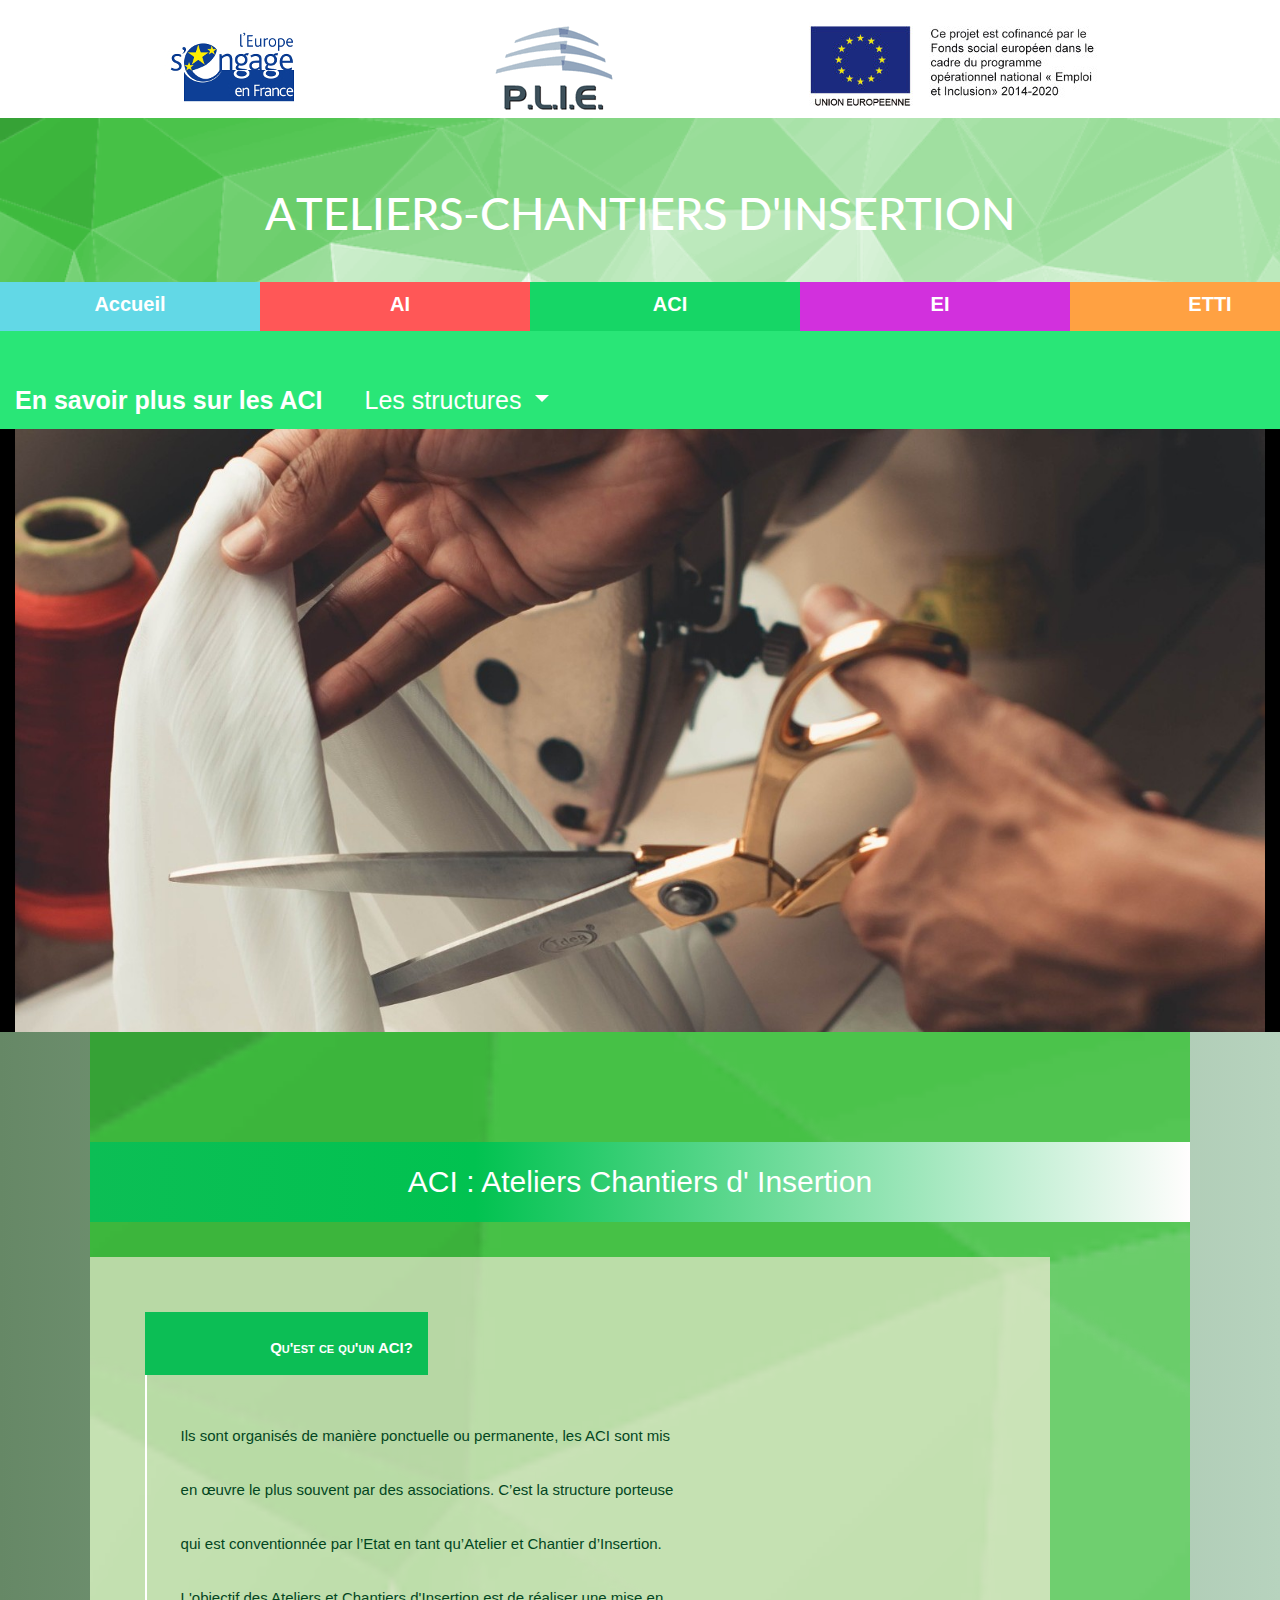
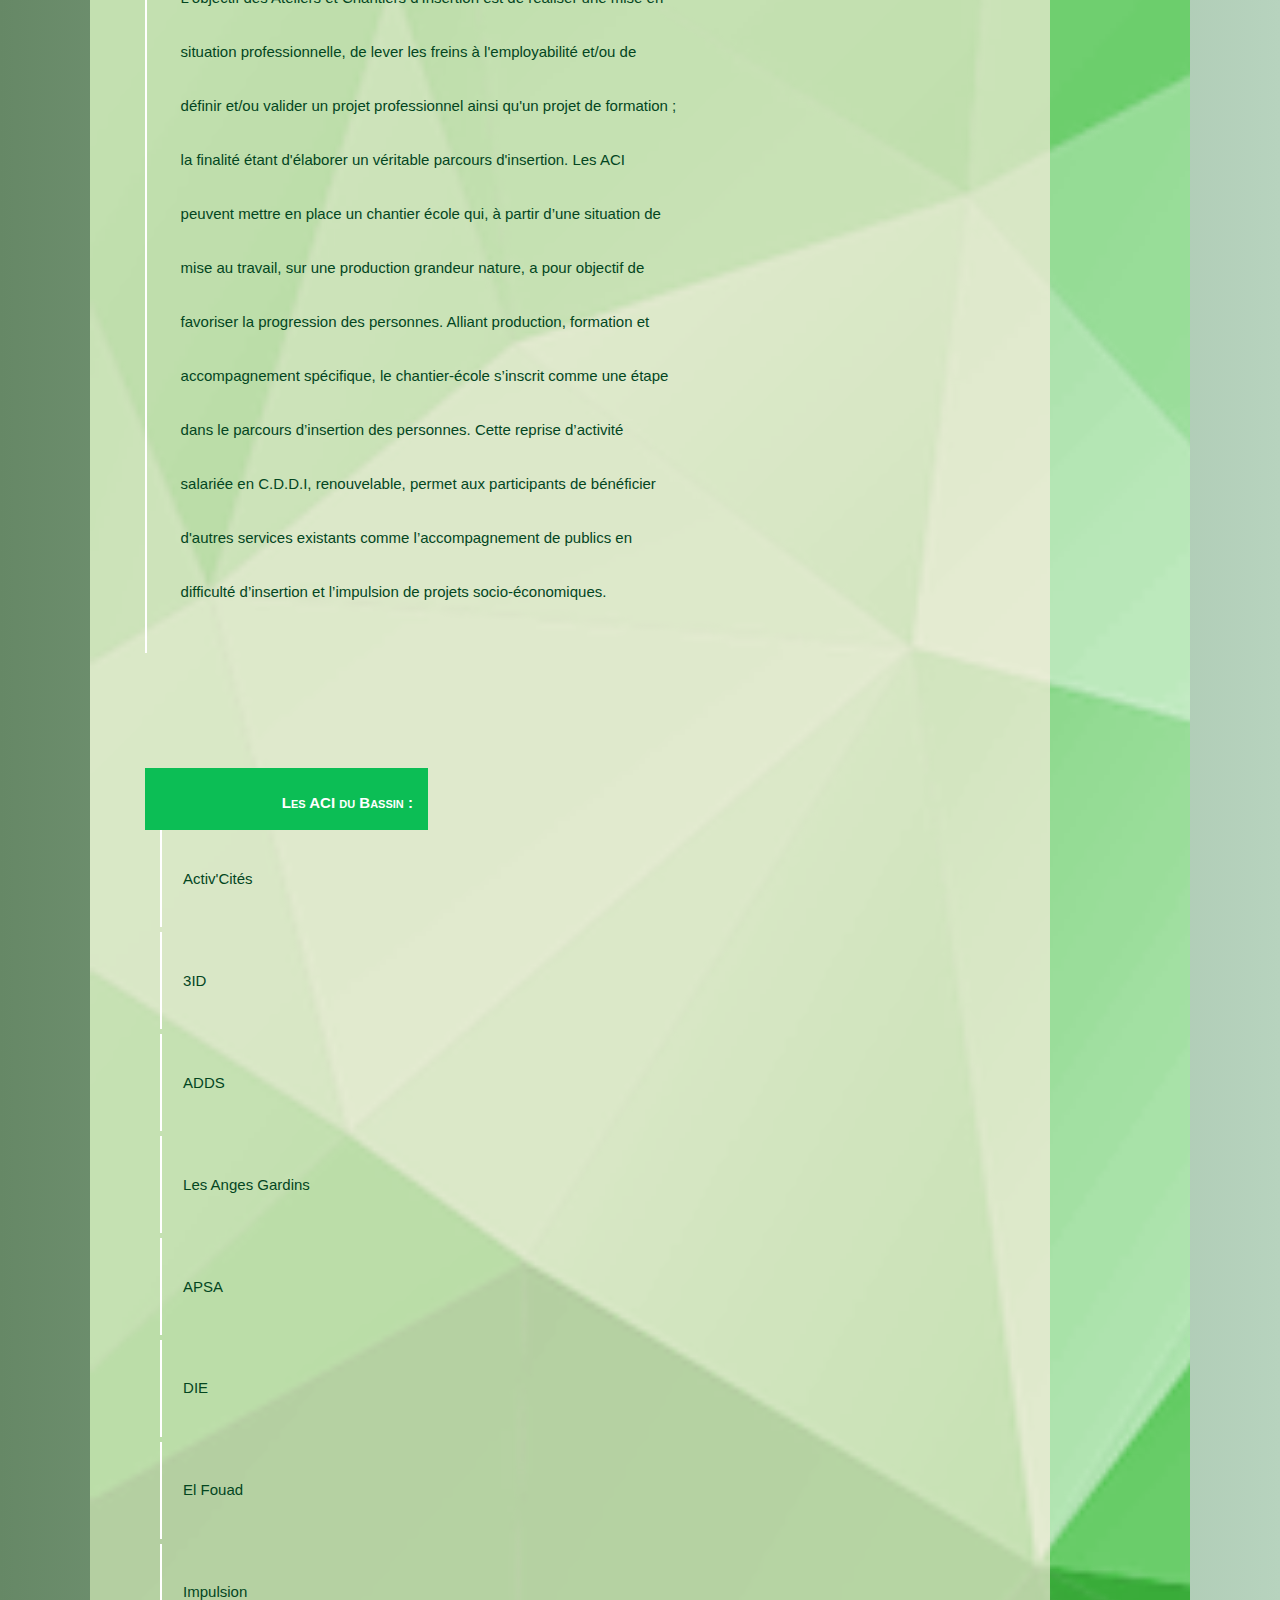
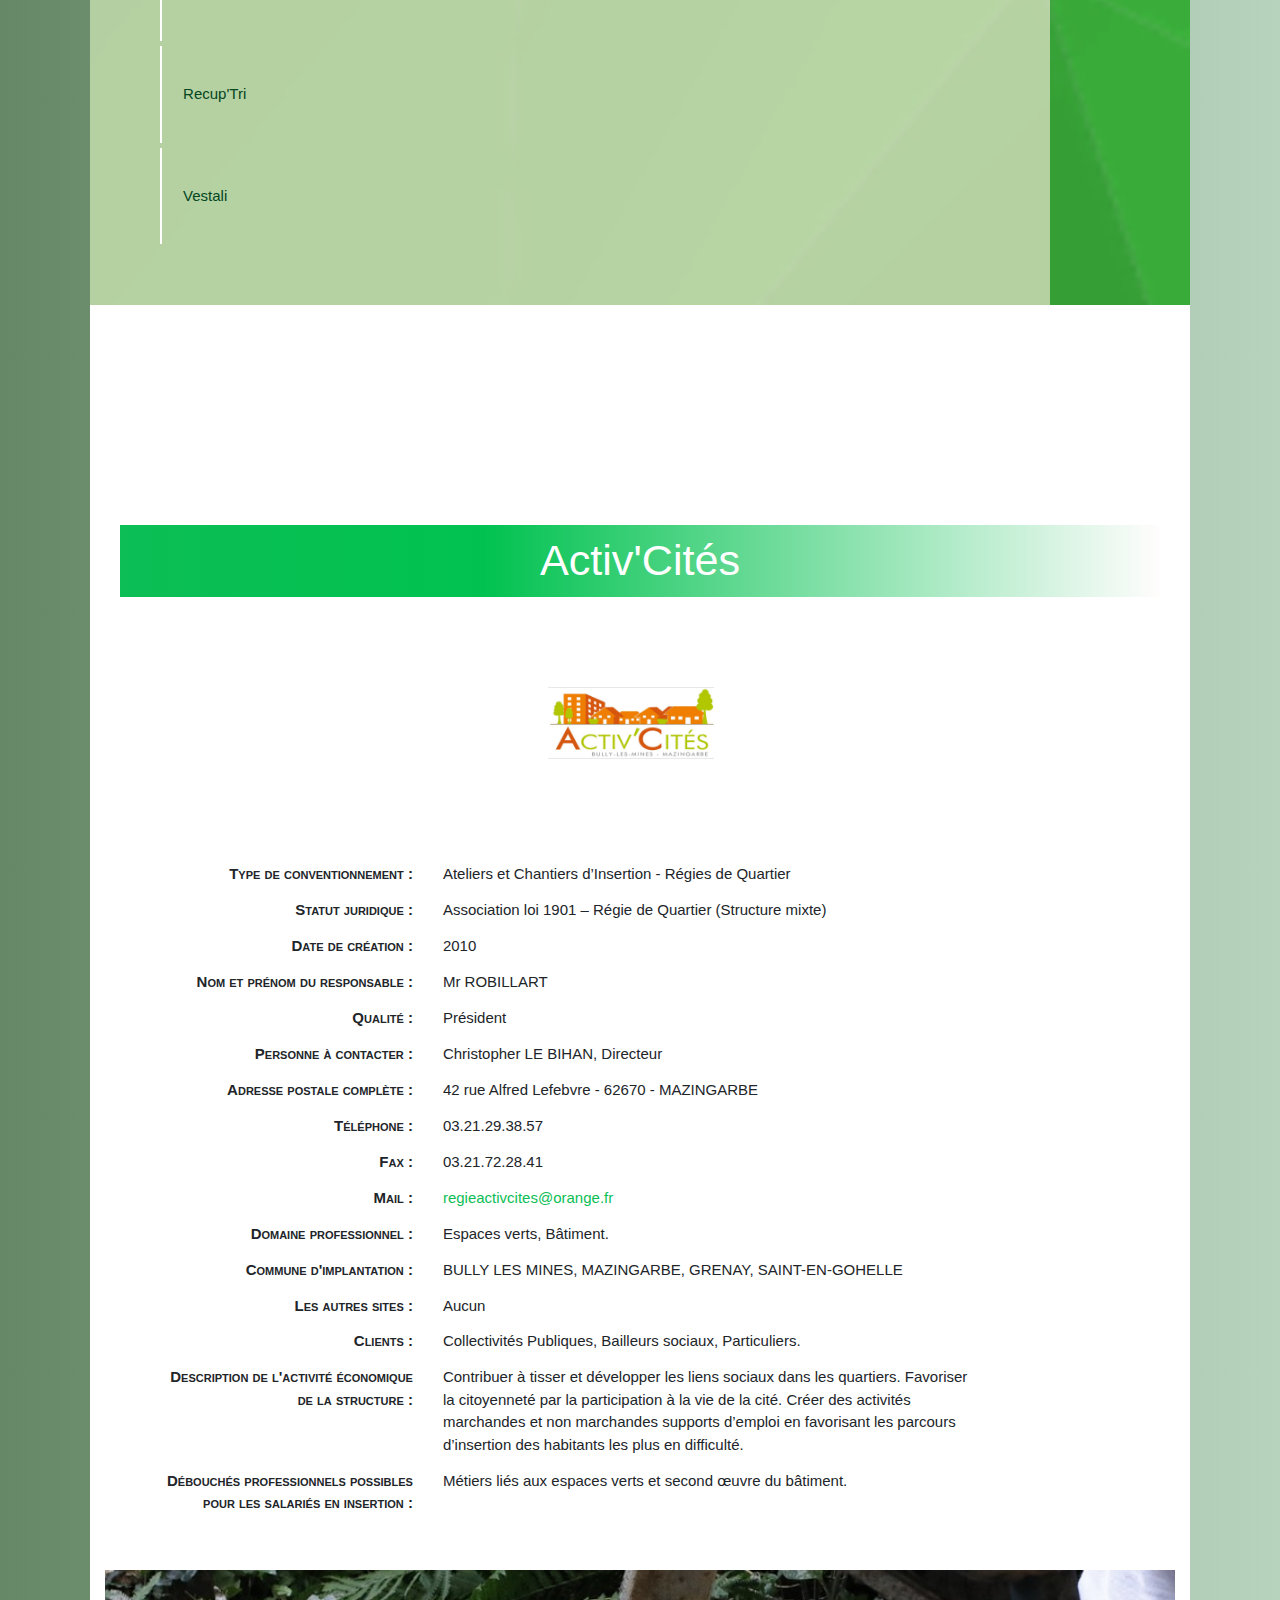
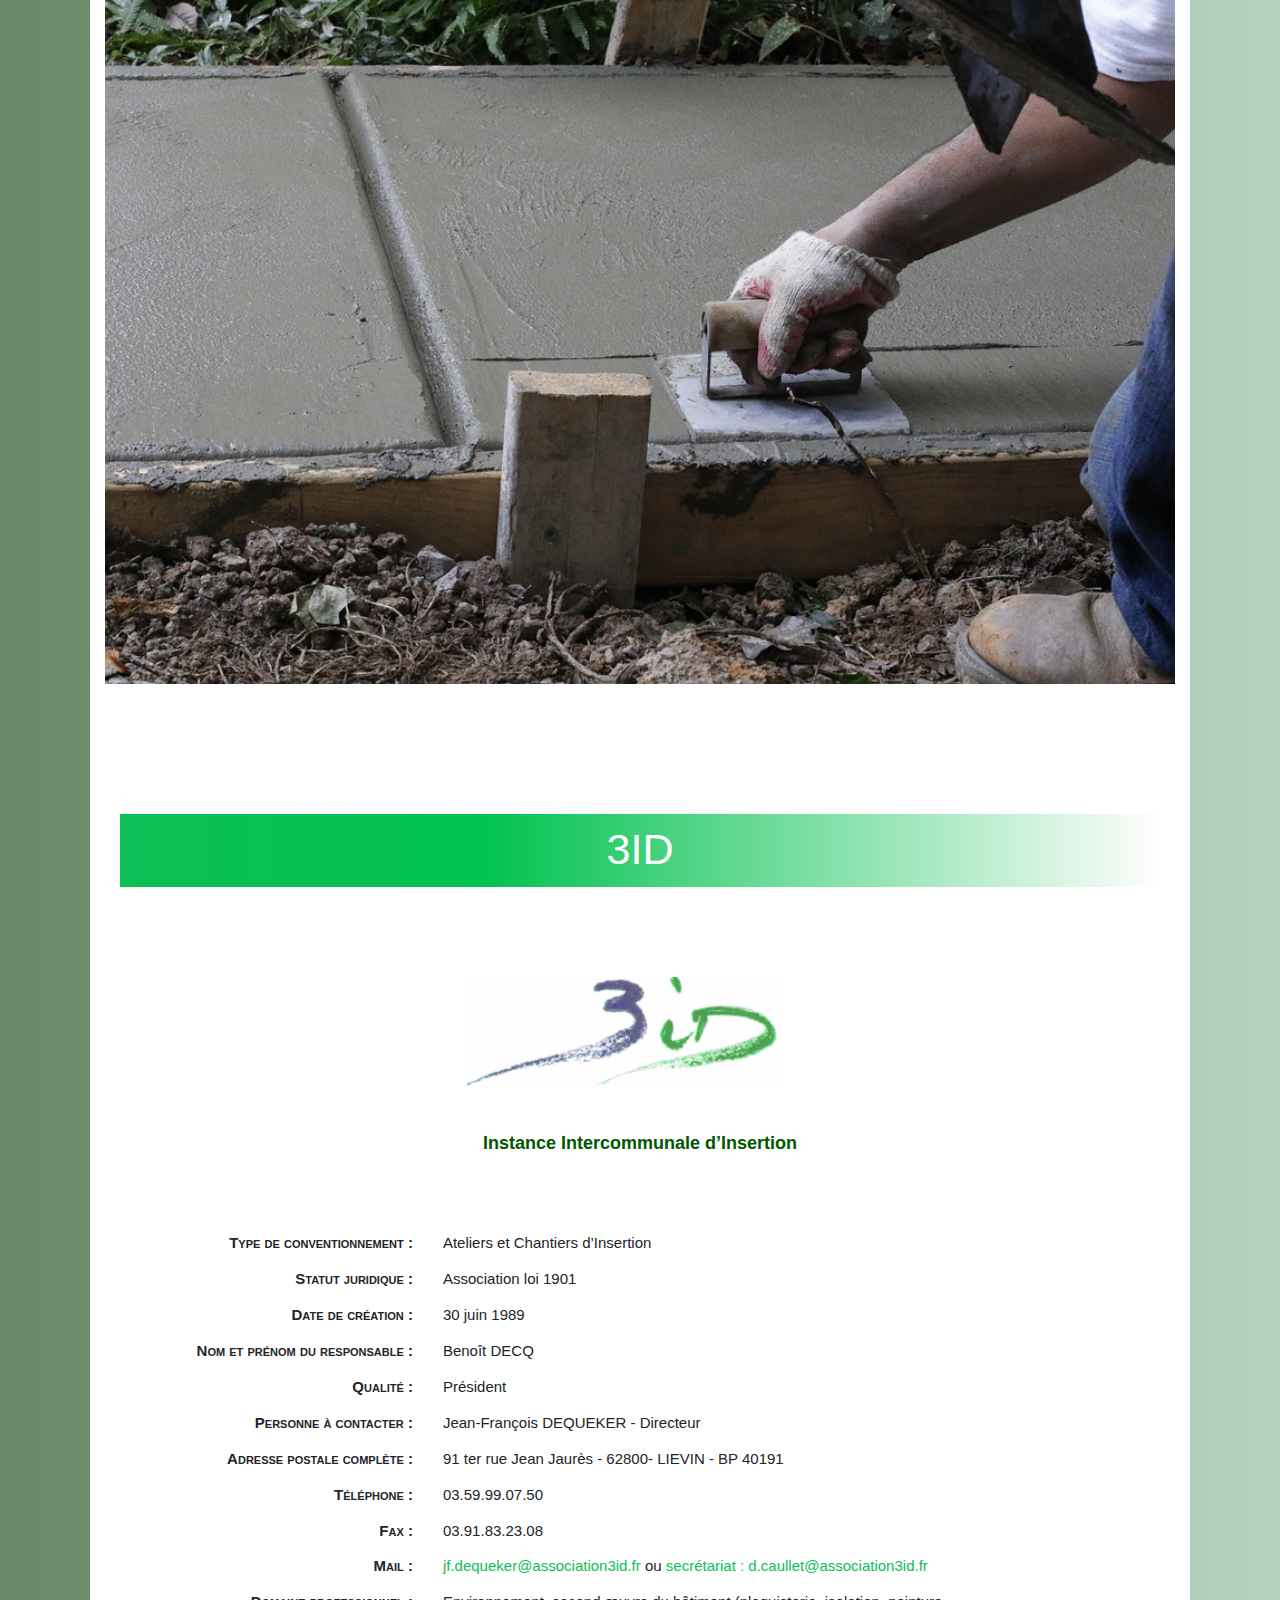
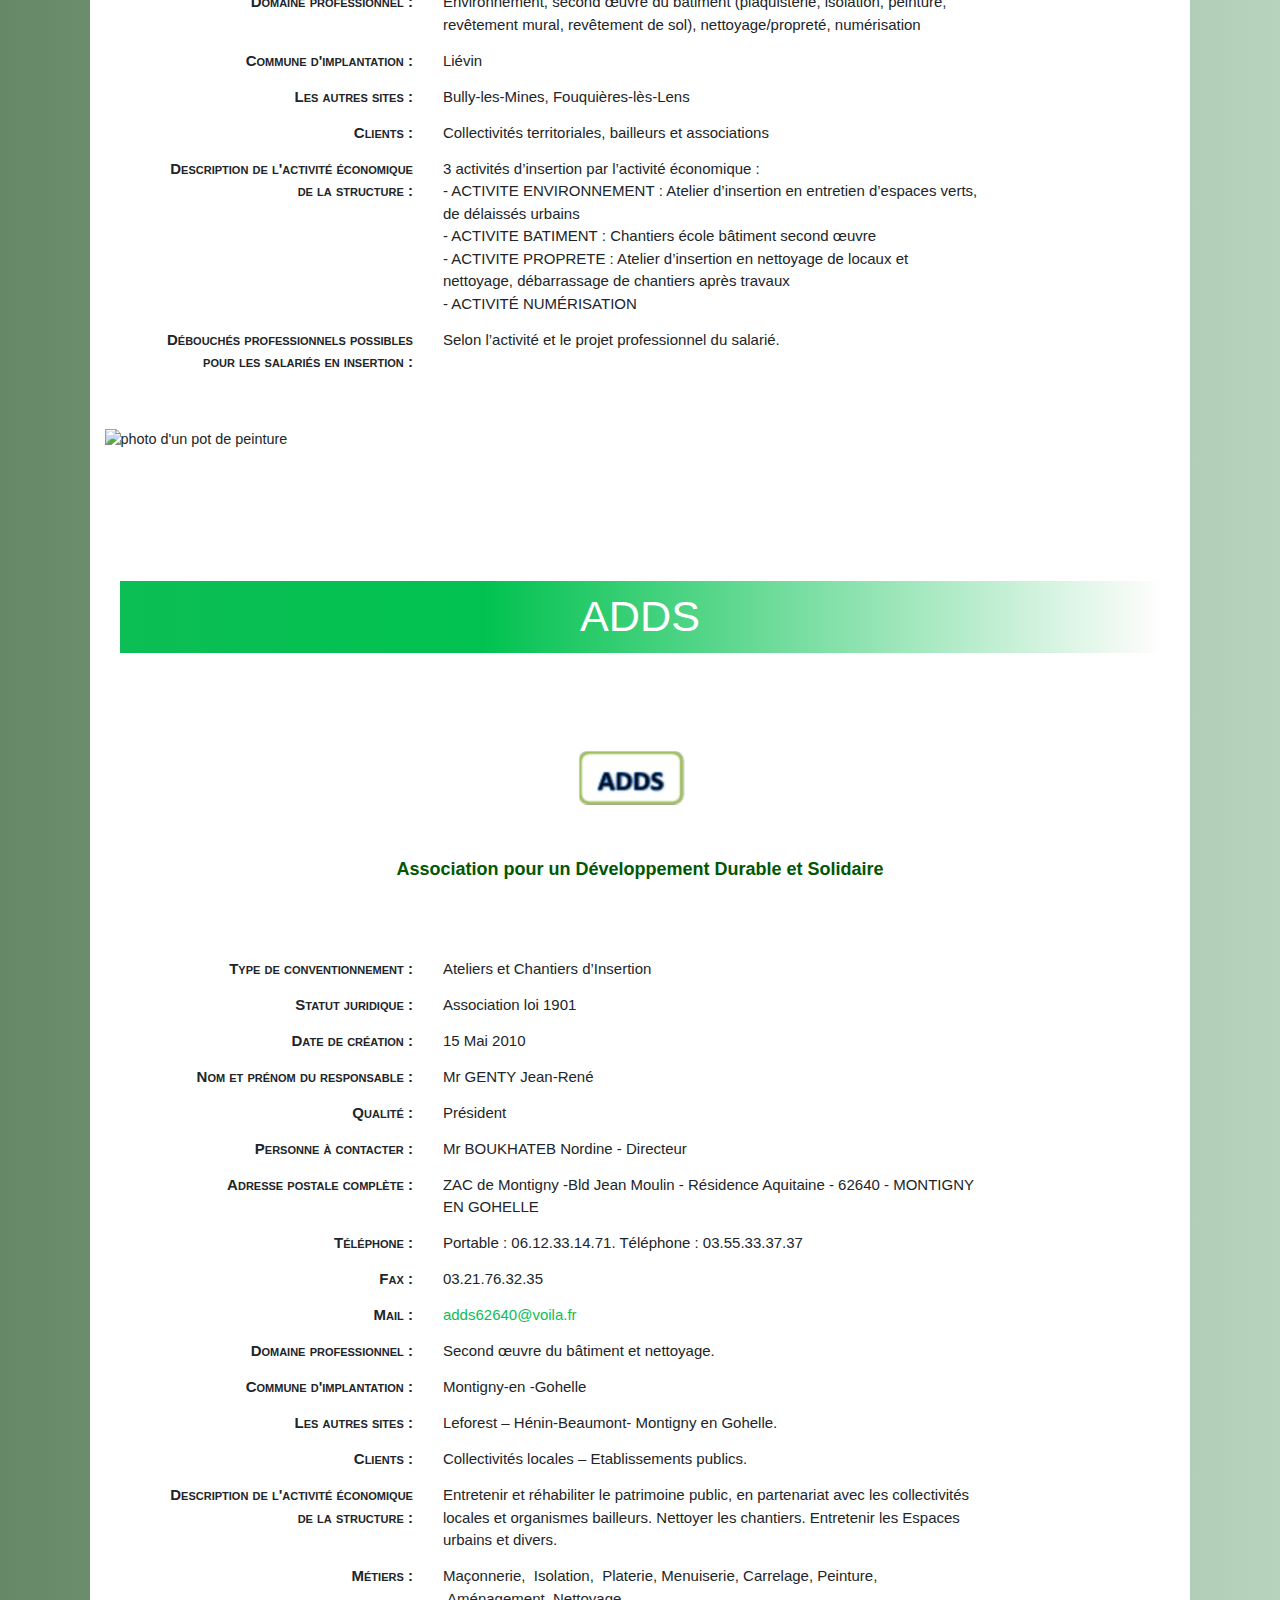
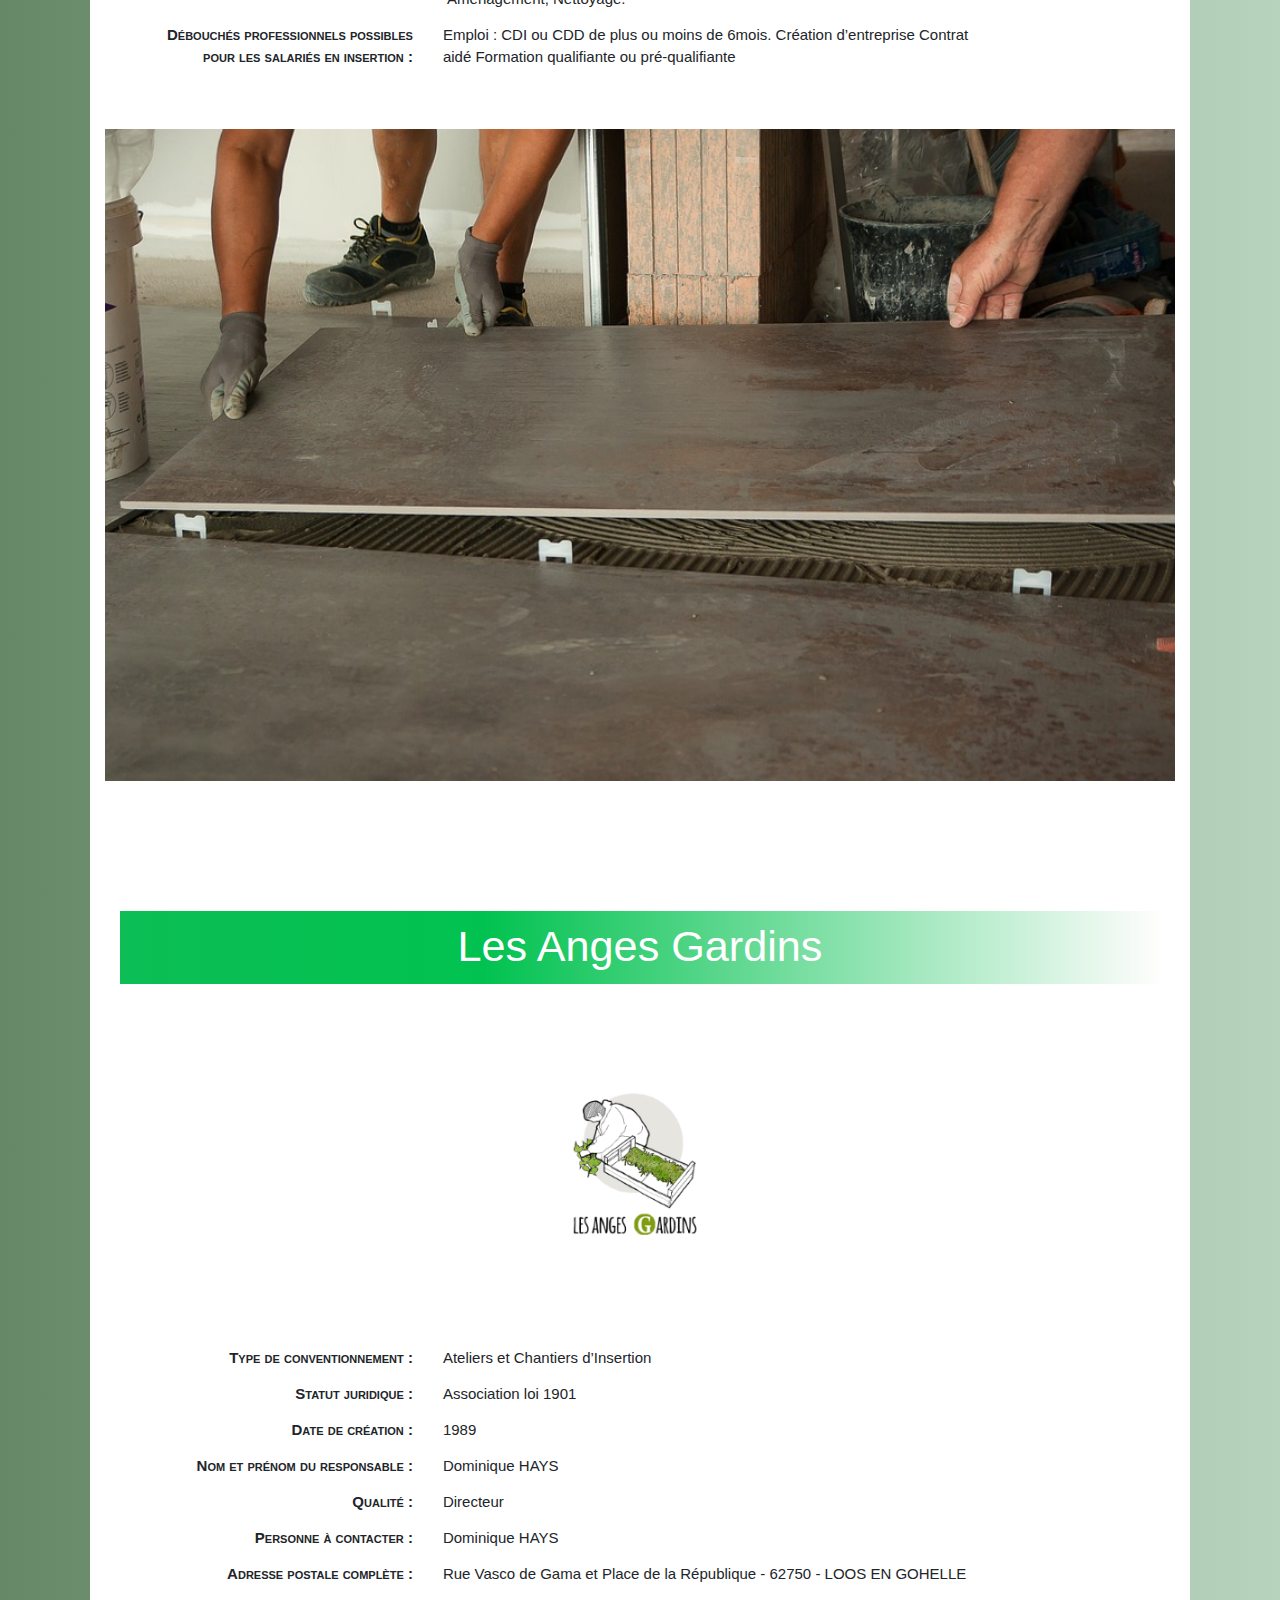
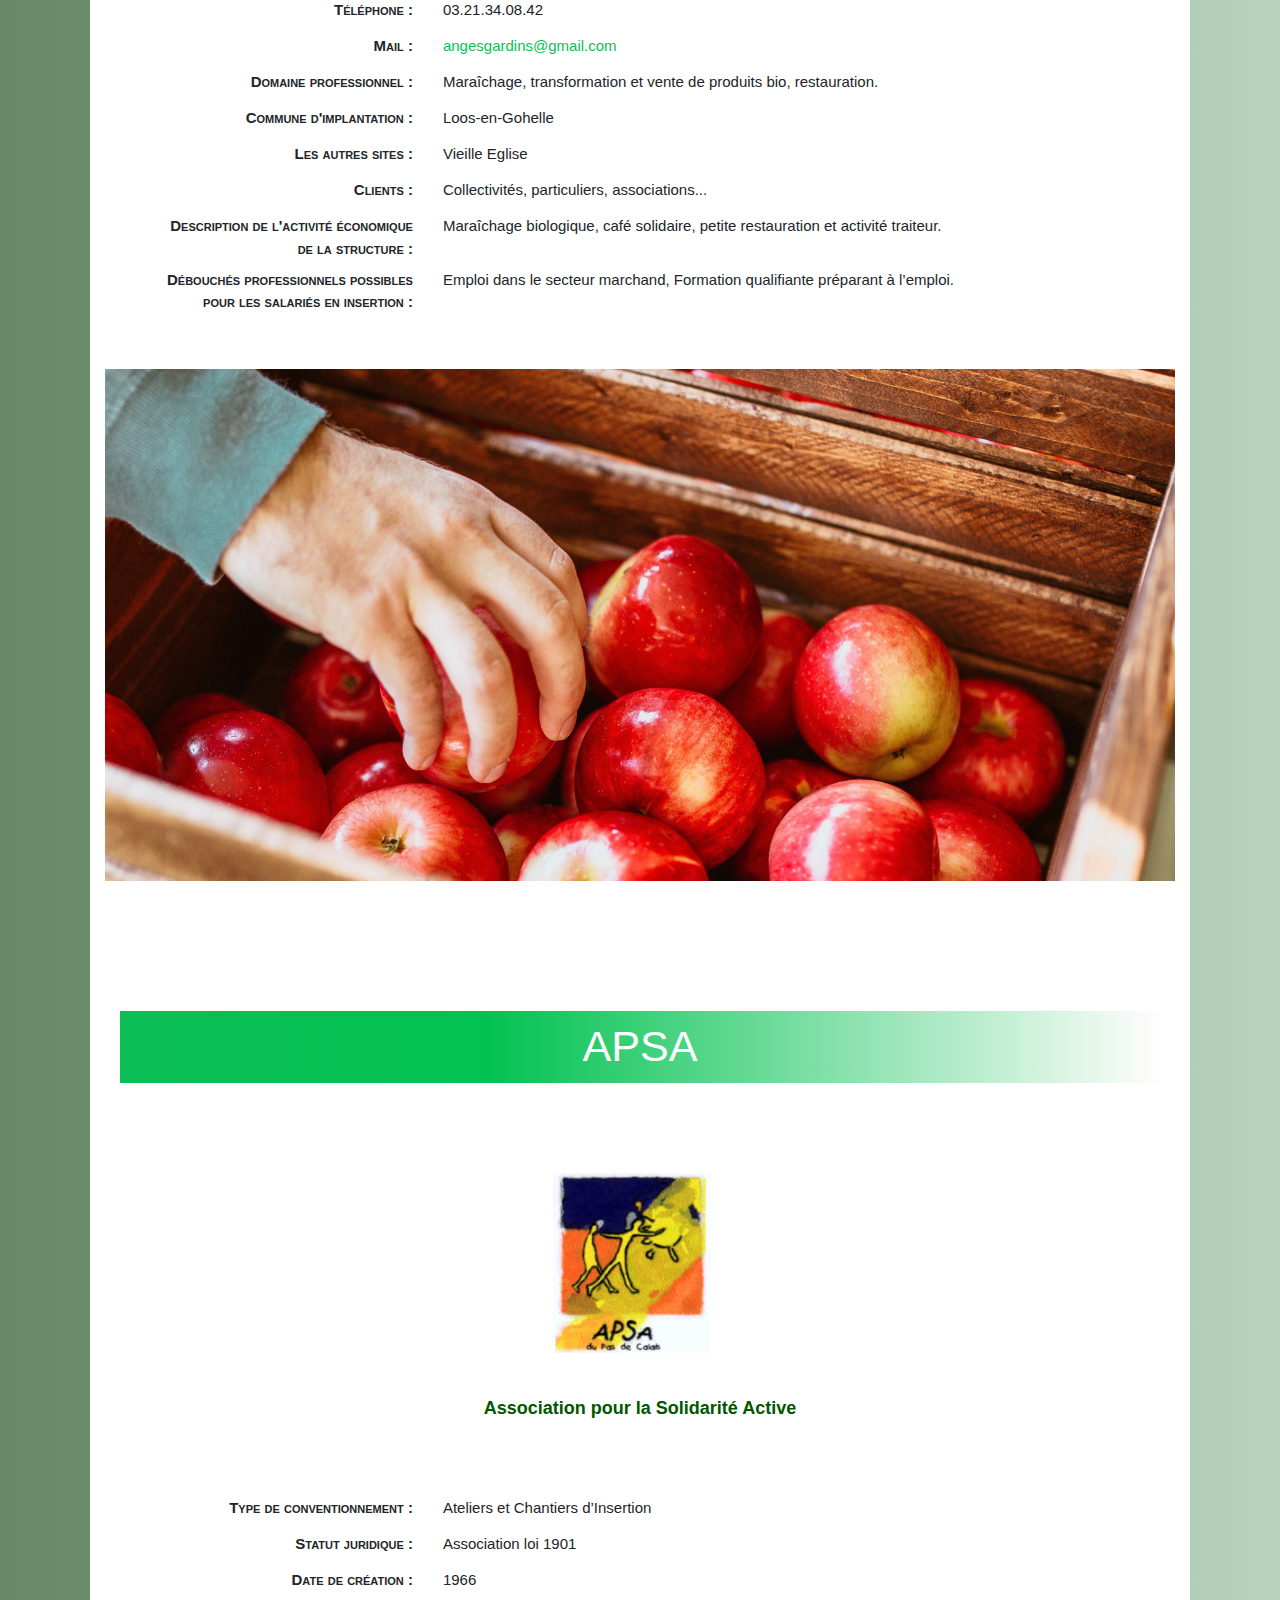
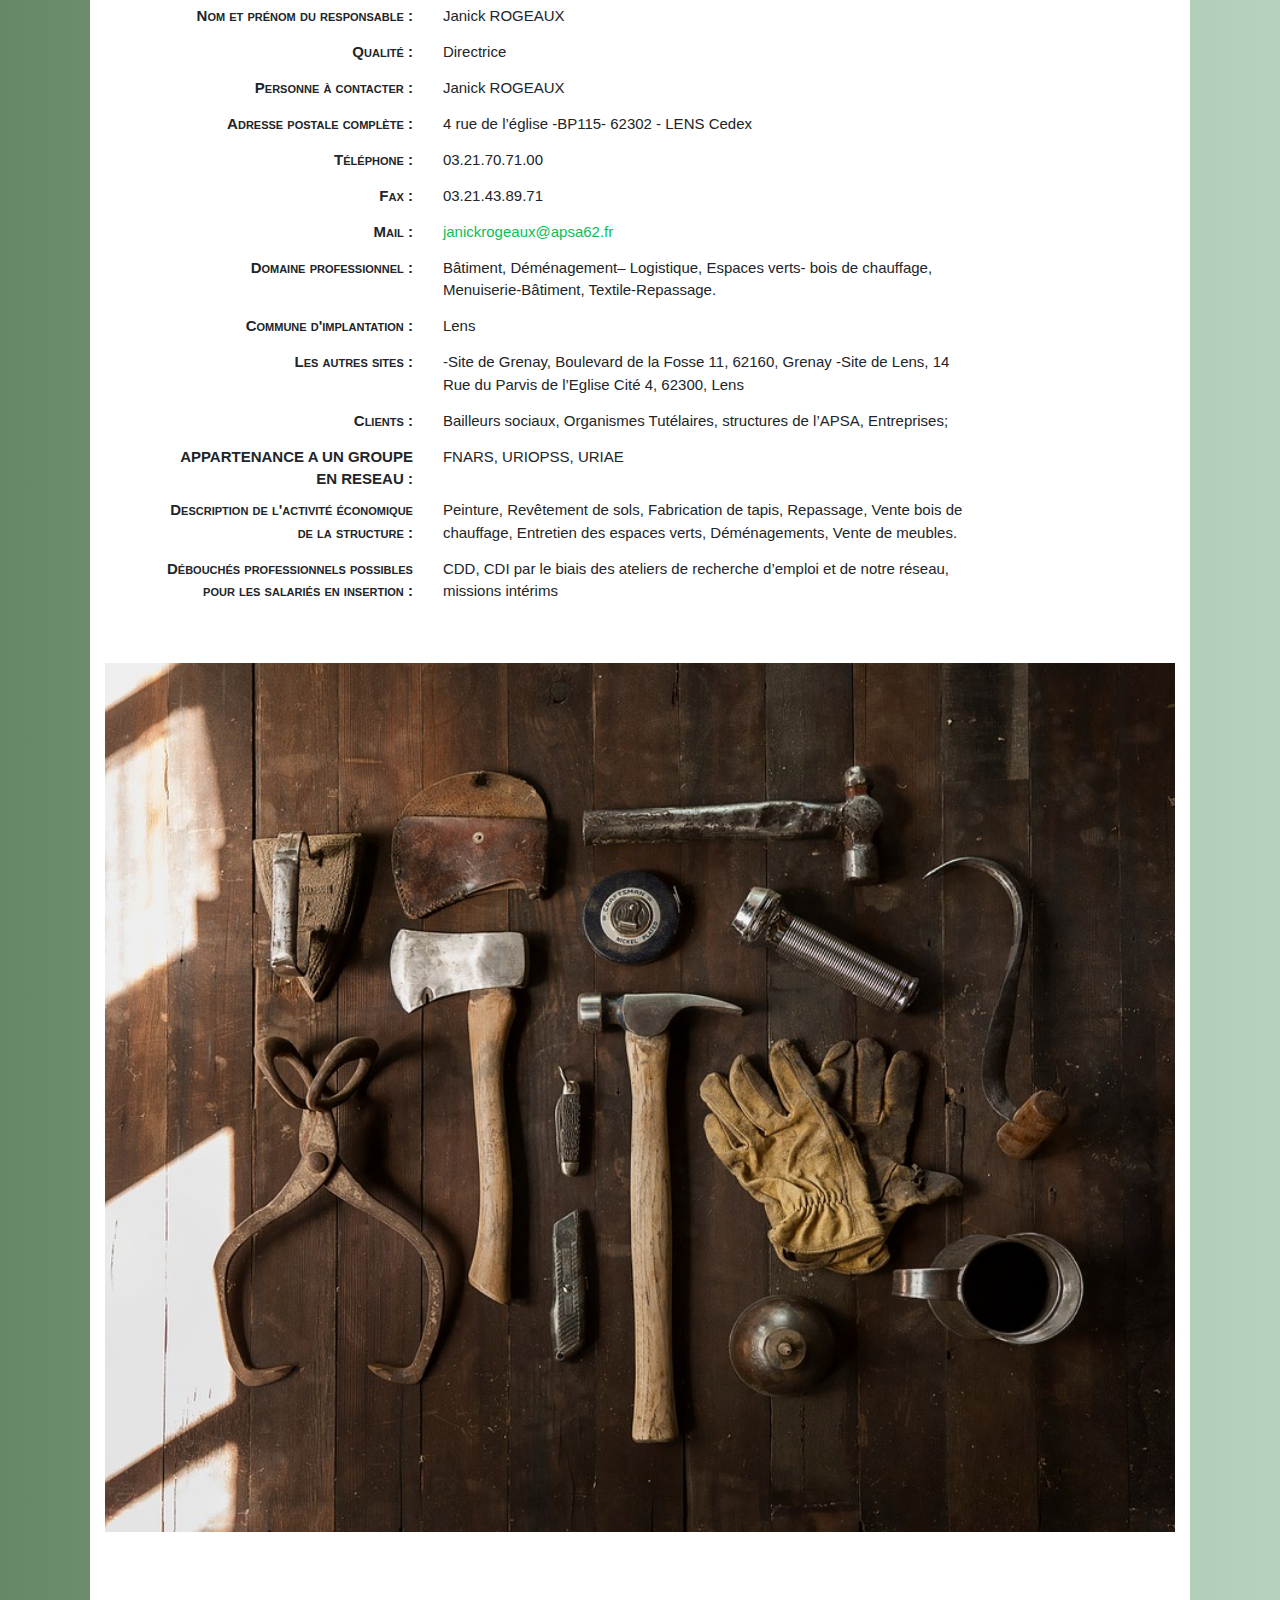
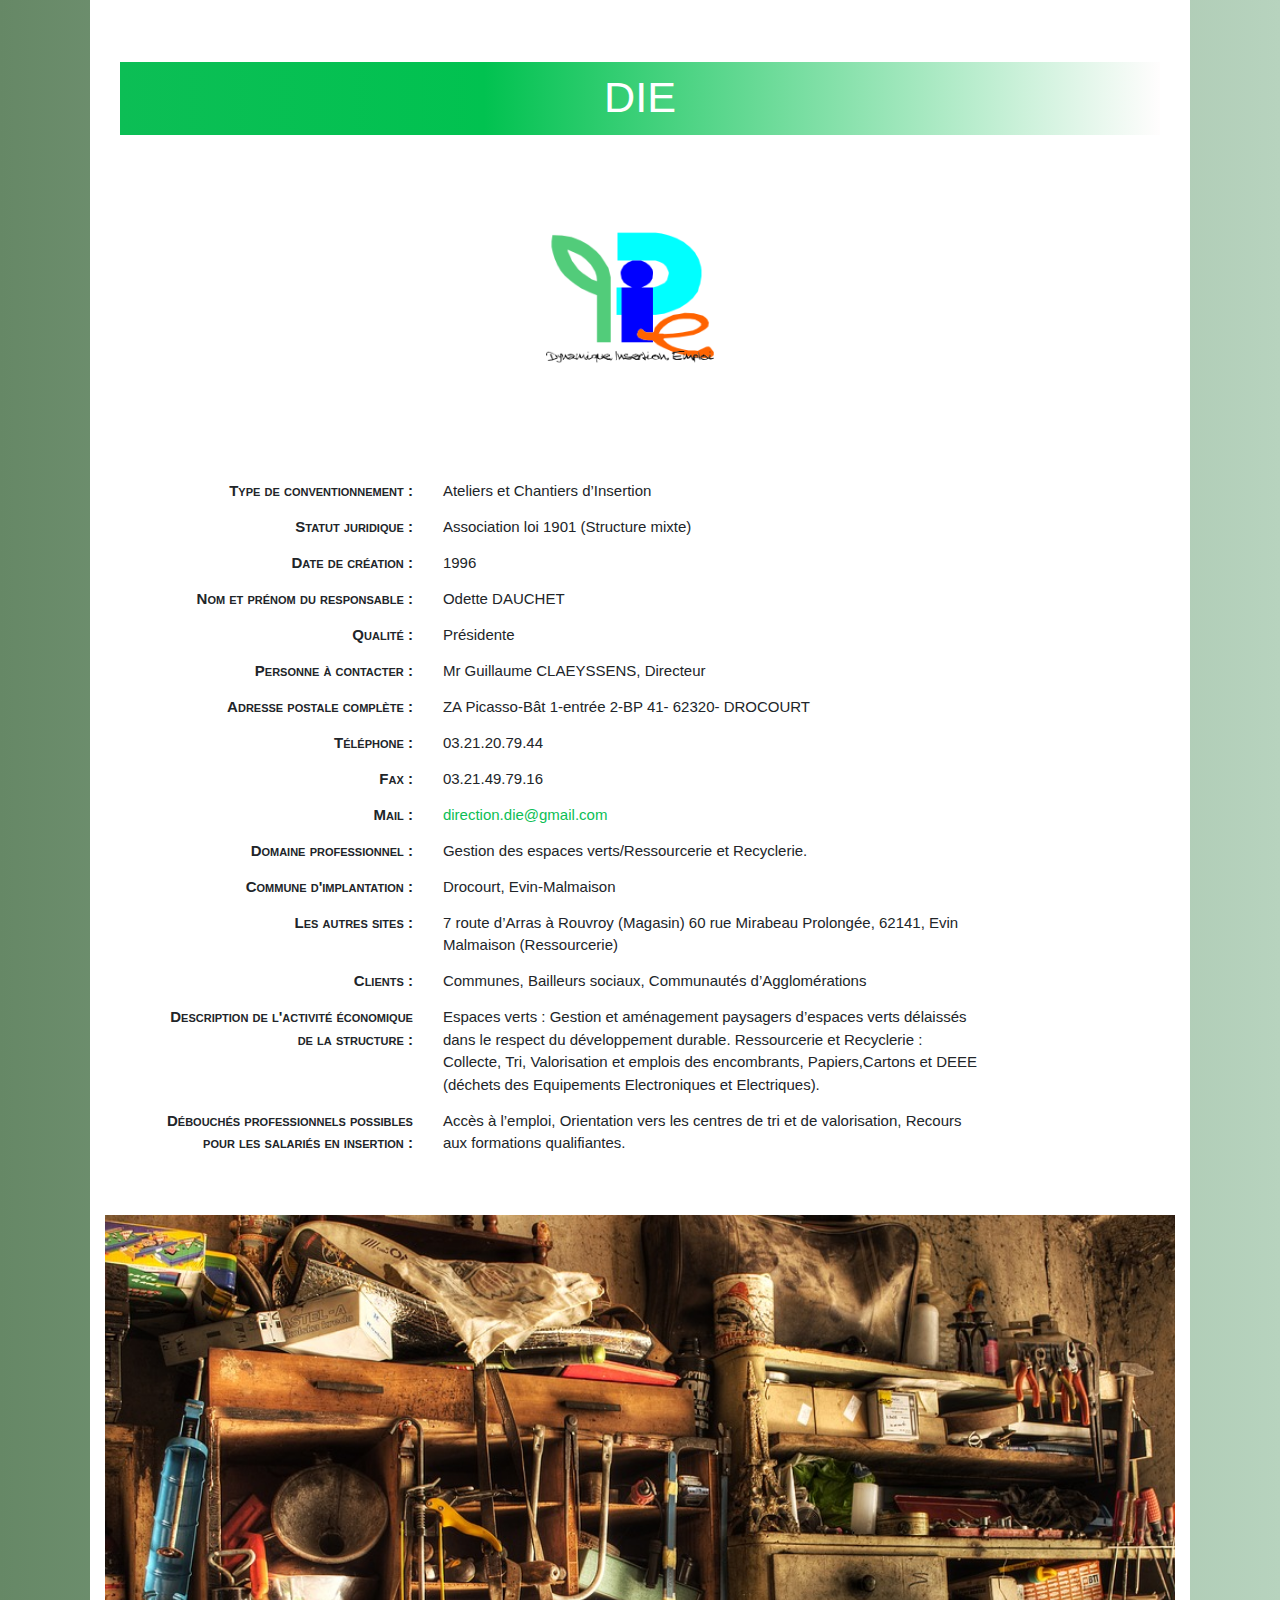
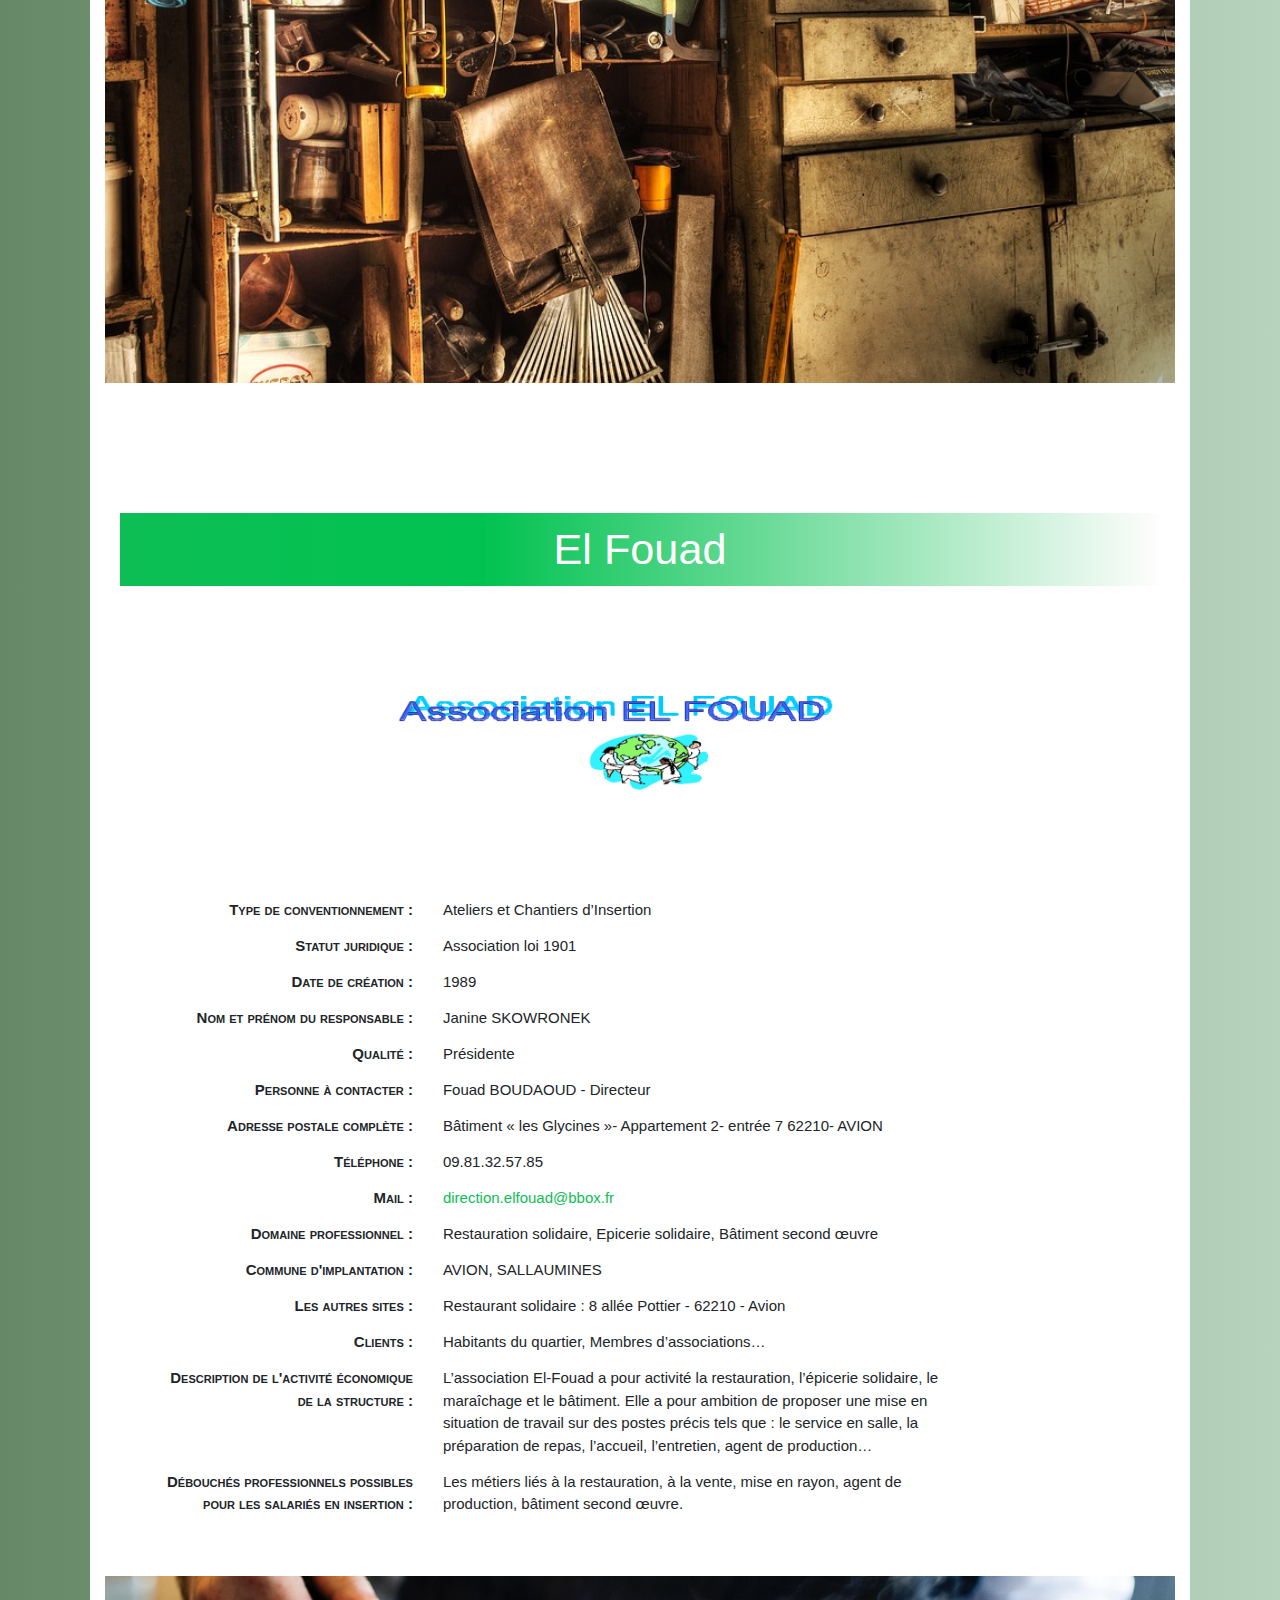
==== commit a1397edb: "modif de çi de là" ====
--- a/aci.html
+++ b/aci.html
@@ -17,13 +17,13 @@
             <div class="container">
                     <div class="row justify-content-around header_logos">
                       <div>
-                        <img class="img-fluid col-10" class="logp d-block" src="logo/plie/france.jpg">
+                        <img class="img-fluid col-15" class="logp d-block" src="logo/plie/france.jpg">
                       </div>
                       <div>
-                        <img class="img-fluid col-10" class="logp d-block" src="logo/plie/plie.jpg">
+                        <img class="img-fluid col-15" class="logp d-block" src="logo/plie/plie.jpg">
                       </div>
                       <div>
-                       <img class="img-fluid col-10" class="logp d-block" src="logo/plie/europe.jpg">
+                       <img class="img-fluid col-15" class="logp d-block" src="logo/plie/europe.jpg">
                       </div>
             </div>
         </div>
@@ -279,7 +279,7 @@
                 </dl>
                 <!--Illustration-->
                 <div class="d-flex justify-content-center">
-                    <img src="img/illus_siae/aci/actcités_bat.jpg" alt="photo de deux travailleurs du bâtiment" class="img-fluid col-3 col-md-12">
+                    <img src="img/illus_siae/aci/actcités_bat.jpg" alt="photo de deux travailleurs du bâtiment" class="img-fluid col-10 col-md-12">
                 </div>
             </article>
 
@@ -425,7 +425,7 @@
 
                 <!--Illustration-->
                 <div class="d-flex justify-content-center">
-                    <img src="img/illus_siae/aci/3id_peinture.jpg" alt="photo d'un pot de peinture" class="img-fluid col-3 col-md-12">
+                    <img src="img/illus_siae/aci/3id_peinture.jpg" alt="photo d'un pot de peinture" class="img-fluid col-10 col-md-12">
                 </div>
             </article>
 
@@ -573,7 +573,7 @@
 
                 <!--Illustration-->
                 <div class="d-flex justify-content-center">
-                    <img src="img/illus_siae/aci/adds_chantier.jpg" alt="photo d'un chantier en activité" class="img-fluid col-3 col-md-12">
+                    <img src="img/illus_siae/aci/adds_chantier.jpg" alt="photo d'un chantier en activité" class="img-fluid col-10 col-md-12">
                 </div>
             </article>
 
@@ -699,7 +699,7 @@
 
                 <!--Illustration-->
                 <div class="d-flex justify-content-center">
-                    <img src="img/illus_siae/aci/anges_maraichage.jpg" alt="photo de membres de la strucutre" class="img-fluid col-3 col-md-12">
+                    <img src="img/illus_siae/aci/anges_maraichage.jpg" alt="photo de membres de la strucutre" class="img-fluid col-10 col-md-12">
                 </div>
             </article>
 
@@ -842,7 +842,7 @@
 
                 <!--Illustration-->
                 <div class="d-flex justify-content-center">
-                    <img src="img/illus_siae/aci/apsa_charpentier.jpg" alt="photo d'un charpentier" class="img-fluid col-3 col-md-12">
+                    <img src="img/illus_siae/aci/apsa_charpentier.jpg" alt="photo d'un charpentier" class="img-fluid col-10 col-md-12">
                 </div>
             </article>
 
@@ -979,7 +979,7 @@
 
                 <!--Illustration-->
                 <div class="d-flex justify-content-center">
-                    <img src="img/illus_siae/aci/die_recyclage.jpg" alt="photo d'un camion-benne" class="img-fluid col-3 col-md-12">
+                    <img src="img/illus_siae/aci/die_recyclage.jpg" alt="photo d'un camion-benne" class="img-fluid col-10 col-md-12">
                 </div>
             </article>
 
@@ -1109,7 +1109,7 @@
 
                 <!--Illustration-->
                 <div class="d-flex justify-content-center">
-                    <img src="img/illus_siae/aci/elfouad_cuisinier.jpg" alt="photo d'un employé de restauration" class="img-fluid col-3 col-md-12">
+                    <img src="img/illus_siae/aci/elfouad_cuisinier.jpg" alt="photo d'un employé de restauration" class="img-fluid col-10 col-md-12">
                 </div>
             </article>
 
@@ -1242,7 +1242,7 @@
 
                 <!--Illustration-->
                 <div class="d-flex justify-content-center">
-                    <img src="img/illus_siae/aci/impulsion_tondeuse.jpg" alt="photo d'un tondeuse" class="img-fluid col-3 col-md-12">
+                    <img src="img/illus_siae/aci/impulsion_tondeuse.jpg" alt="photo d'un tondeuse" class="img-fluid col-10 col-md-12">
                 </div>
             </article>
 
@@ -1368,7 +1368,7 @@
 
                 <!--Illustration-->
                 <div class="d-flex justify-content-center">
-                    <img src="img/illus_siae/aci/inisoli_garage.jpg" alt="photo d'un mécanicien automobile" class="img-fluid col-3 col-md-12">
+                    <img src="img/illus_siae/aci/inisoli_garage.jpg" alt="photo d'un mécanicien automobile" class="img-fluid col-10 col-md-12">
                 </div>
             </article>
 
@@ -1499,7 +1499,7 @@
     
                     <!--Illustration-->
                     <div class="d-flex justify-content-center">
-                        <img src="img/illus_siae/aci/recuptrie_dechets.jpg" alt="photo de déchets" class="img-fluid col-3 col-md-12">
+                        <img src="img/illus_siae/aci/recuptrie_dechets.jpg" alt="photo de déchets" class="img-fluid col-10 col-md-12">
                     </div>
                 </article>
 
@@ -1635,7 +1635,7 @@
 
                 <!--Illustration-->
                 <div class="d-flex justify-content-center">
-                    <img src="img/illus_siae/aci/vestali_chemises.jpg" alt="photo de chemises" class="img-fluid col-3 col-md-12">
+                    <img src="img/illus_siae/aci/vestali_chemises.jpg" alt="photo de chemises" class="img-fluid col-10 col-md-12">
                 </div>
             </article>
         </div>
--- a/style.css
+++ b/style.css
@@ -112,6 +112,7 @@
 .header_logos
 {
     padding-top: 2vh;
+    flex-wrap: unset!important;
 }
 
 
@@ -119,8 +120,8 @@
 .menu
 {
     position: absolute;
-    top: 1.5vh;
-    left: 22.7vw;
+    top: 0.5vh;
+    left: 16.7vw;
     display: flex;
     flex-direction: row;
     font-size: 1.5rem;
@@ -132,14 +133,20 @@
     font-size: 1.2em;
     text-decoration: none;
     color: whitesmoke;
+    border-top: 5px solid rgba(243, 235, 235, 0.5);
+    border-bottom: 5px solid rgba(243, 235, 235, 0.5);
+    font-weight: bolder;
+    padding-top: 2px;
+    
 }
 
 .butn
 {
-padding-left:5vw;
+padding-left: 5vw;
 padding-right: 5vw;
 transition-property: font-size;
-transition-duration: 0.4s;    
+transition-duration: 0.4s;
+font-weight: bolder;    
 }
 .collapse
 {
@@ -148,6 +155,9 @@
 #navbarDropdownMenuLink{
     color:white;
 }
+#navbarDropdownMenuLink:hover{
+    border-bottom:3px solid whitesmoke;
+}
 .orange
 {
     background-color: rgb(255, 172, 89);
@@ -182,6 +192,7 @@
     background-color:rgb(22, 214, 102);
     margin-left: -10px;
     text-align: center;
+    
 }
 
 .ai {
@@ -189,6 +200,7 @@
     margin-left: -10px;
     text-align: center;
     background-color:rgb(255, 87, 87);
+   
 
 }
 
@@ -198,6 +210,7 @@
     margin-left: -10px;
     text-align: center;
     background-color:rgb(210, 48, 221);
+   
 }
 
 .etti 
@@ -206,6 +219,7 @@
     margin-left: -10px;
     text-align: center;
     background-color:  rgb(255, 161, 66);
+    
 }
 
 .question
@@ -220,6 +234,7 @@
 .question:hover
 {
     color: rgba(0, 0, 0, 0.541);
+    border-bottom: 3px solid rgba(0, 0, 0, 0.541);
 }
 
 /*************texte**********/
@@ -274,7 +289,301 @@
 {
     width: 22%;
 }
-
+/*****LES 4 PAGES ANNEXES*****/
+
+/*Couleurs de fond de page*/
+.ai_background
+{
+    background: linear-gradient(90deg, rgb(131, 84, 84) 0%, rgb(211, 183, 183) 100%);
+}
+
+.aci_background
+{
+    background: linear-gradient(90deg, rgb(102, 136, 102) 0%, rgb(183, 211, 190) 100%);
+}
+
+.ei_background
+{
+    background: linear-gradient(90deg, rgb(126, 102, 136) 0%, rgb(204, 183, 211) 100%);
+}
+
+.etti_background
+{
+    background: linear-gradient(90deg, rgb(136, 120, 102) 0%, rgb(211, 201, 183) 100%);
+}
+
+/*Mise en forme des titres*/
+.centered_title-red, .centered_title-green, .centered_title-purple, .centered_title-orange
+{
+    color: white;
+    font-size: 2em;
+    text-align: center;
+    padding: 2%;
+}
+
+.ai-siae_title, .aci-siae_title, .ei-siae_title, .etti-siae_title
+{
+    color: white;
+    font-size: 3em;
+    text-align: center;
+    padding: 1%;
+    margin-bottom: 10vh;
+}
+
+/*Fond des titres*/
+.centered_title-red, .ai-siae_title
+{
+    background: linear-gradient(90deg, rgba(255,65,65,1) 0%, rgba(255,84,84,1) 27%, rgba(255,253,253,1) 100%);
+}
+
+.centered_title-green, .aci-siae_title
+{
+    background: linear-gradient(90deg, rgba(12,190,85,1) 0%, rgba(1,194,80,1) 35%, rgba(255,253,253,1) 100%);
+}
+
+.centered_title-purple, .ei-siae_title
+{
+    background: linear-gradient(90deg, rgba(182,1,195,1) 0%, rgba(244,88,255,1) 39%, rgba(255,253,253,1) 100%);
+}
+
+.centered_title-orange, .etti-siae_title
+{
+    background: linear-gradient(90deg, rgba(255,157,61,1) 0%, rgba(255,213,108,1) 82%, rgba(255,253,253,1) 100%);
+}
+
+
+/*Mise en forme des articles de présentation des siae*/
+.ai_presentation, .aci_presentation, .ei_presentation, .etti_presentation
+{
+    font-size: 1.5rem;
+    line-height: 6vh;
+}
+
+.ai_presentation 
+{
+    background: url(img/super-triangle3_red.png);
+    background-size: cover;
+}
+
+.aci_presentation 
+{
+    background: url(img/super-triangle3_green.png);
+    background-size: cover;
+}
+
+.ei_presentation 
+{
+    background: url(img/super-triangle3_purple.png);
+    background-size: cover;
+}
+
+.etti_presentation
+{
+    background: url(img/super-triangle3_orange.png);
+    background-size: cover;
+}
+
+.siae dl
+{
+    background: rgba(255, 237, 225, 0.637);
+    width: 75vw;
+    margin: 0%;
+}
+
+.ai_presentation dt
+{
+    background: rgba(255,65,65,1);
+    color: white;
+    margin-right: 3vw;
+}
+
+.aci_presentation dt
+{
+    background: rgba(12,190,85,1);
+    color: white;
+    margin-right: 3vw;
+}
+
+.ei_presentation dt
+{
+    background: rgba(182,1,195,1);
+    color: white;
+    margin-right: 3vw;
+}
+
+.etti_presentation dt
+{
+    background:rgba(255,157,61,1);
+    color: white;
+    margin-right: 3vw;
+}
+
+.ai_presentation dd
+{
+    border-left: 2px solid white; 
+    color:rgb(77, 15, 15);
+    margin-right: 3vw;
+    padding: 4%;
+}
+
+.aci_presentation dd
+{
+    border-left: 2px solid white;
+    color:  rgb(3, 70, 31);
+    margin-right: 3vw;
+    padding: 4%;
+}
+
+.ei_presentation dd
+{
+    border-left: 2px solid white;
+    color: rgb(49, 0, 53);
+    margin-right: 3vw;
+    padding: 4%;
+}
+
+.etti_presentation dd
+{
+    border-left: 2px solid white;
+    color:  rgb(87, 52, 17);
+    margin-right: 3vw;
+    padding: 4%;
+}
+
+
+
+/*Mise en forme des listes de définition*/
+dl
+{
+    padding: 5%;
+    margin: 2%;
+    font-size: 1.5rem;
+}
+
+dt
+{
+    font-variant: small-caps;
+}
+
+dd, dt
+{
+    padding-top: 1%;
+}
+
+/*Mise en forme des repertoires*/
+.ai_repertory, .aci_repertory, .ei_repertory, .etti_repertory 
+{
+    font-size: 1.2em;
+    padding-top: 0%;
+}
+
+.ai_repertory dl
+{
+    width: 75vw;
+    margin: 0px;
+}
+.aci_repertory dl 
+{
+    width: 75vw;
+    margin: 0px;
+}
+.ei_repertory dl
+{
+    width: 75vw;
+    margin: 0px;
+}
+.etti_repertory dl
+{
+    width: 75vw;
+    margin: 0px;
+}
+
+.imago
+{
+    margin: 0px;
+}
+
+
+/*Définition des paragraphes descriptifs des SIAE*/
+.ai_para, .aci_para
+{
+    text-align: center;
+    font-weight: bold;
+}
+
+.ai_para
+{
+    color: rgb(122, 1, 1);
+}
+
+.aci_para
+{
+    color: rgb(0, 87, 0);
+}
+
+/*Définition des footers*/
+
+.ai_footer
+{
+    background: rgba(255,65,65,1);
+}
+
+.aci_footer
+{
+    background: rgba(12,190,85,1);
+}
+
+.ei_footer
+{
+    background: rgba(182,1,195,1);
+}
+
+.etti_footer
+{
+    background: rgba(255,157,61,1);
+}
+
+/*Style des liens mail des répertoires*/
+
+.ai_repertory a
+{
+    color: rgba(255,65,65,1);
+}
+
+.aci_repertory a
+{
+    color: rgba(12,190,85,1);
+}
+
+.ei_repertory a
+{
+    color: rgba(182,1,195,1);
+}
+
+.etti_repertory a
+{
+    color: rgba(255,157,61,1);
+}
+
+.ai_repertory a:hover
+{
+    color: rgb(136, 32, 32);
+}
+
+.aci_repertory a:hover
+{
+    color:  rgb(8, 119, 52);
+}
+
+.ei_repertory a:hover
+{
+    color: rgb(94, 7, 100);
+}
+
+.etti_repertory a:hover
+{
+    color:  rgb(144, 89, 33);  
+}
 
 /***************responsive menu*********************/
 @media screen and (min-width: 768px){
@@ -316,7 +625,7 @@
      }
 
      .butn{
-         padding-top: 1px;
+         padding-top: 7px;
          width: 280px;
     }
 
@@ -828,300 +1137,4 @@
 {
     width: 40vw;
 }
-
-/*****LES 4 PAGES ANNEXES*****/
-
-/*Couleurs de fond de page*/
-.ai_background
-{
-    background: linear-gradient(90deg, rgb(131, 84, 84) 0%, rgb(211, 183, 183) 100%);
-}
-
-.aci_background
-{
-    background: linear-gradient(90deg, rgb(102, 136, 102) 0%, rgb(183, 211, 190) 100%);
-}
-
-.ei_background
-{
-    background: linear-gradient(90deg, rgb(126, 102, 136) 0%, rgb(204, 183, 211) 100%);
-}
-
-.etti_background
-{
-    background: linear-gradient(90deg, rgb(136, 120, 102) 0%, rgb(211, 201, 183) 100%);
-}
-
-/*Mise en forme des titres*/
-.centered_title-red, .centered_title-green, .centered_title-purple, .centered_title-orange
-{
-    color: white;
-    font-size: 4em;
-    text-align: center;
-    padding: 2%;
-}
-
-.ai-siae_title, .aci-siae_title, .ei-siae_title, .etti-siae_title
-{
-    color: white;
-    font-size: 3em;
-    text-align: center;
-    padding: 1%;
-    margin-bottom: 10vh;
-}
-
-/*Fond des titres*/
-.centered_title-red, .ai-siae_title
-{
-    background: linear-gradient(90deg, rgba(255,65,65,1) 0%, rgba(255,84,84,1) 27%, rgba(255,253,253,1) 100%);
-}
-
-.centered_title-green, .aci-siae_title
-{
-    background: linear-gradient(90deg, rgba(12,190,85,1) 0%, rgba(1,194,80,1) 35%, rgba(255,253,253,1) 100%);
-}
-
-.centered_title-purple, .ei-siae_title
-{
-    background: linear-gradient(90deg, rgba(182,1,195,1) 0%, rgba(244,88,255,1) 39%, rgba(255,253,253,1) 100%);
-}
-
-.centered_title-orange, .etti-siae_title
-{
-    background: linear-gradient(90deg, rgba(255,157,61,1) 0%, rgba(255,213,108,1) 82%, rgba(255,253,253,1) 100%);
-}
-
-
-/*Mise en forme des articles de présentation des siae*/
-.ai_presentation, .aci_presentation, .ei_presentation, .etti_presentation
-{
-    font-size: 1.5rem;
-    line-height: 6vh;
-}
-
-.ai_presentation 
-{
-    background: url(img/super-triangle3_red.png);
-    background-size: cover;
-}
-
-.aci_presentation 
-{
-    background: url(img/super-triangle3_green.png);
-    background-size: cover;
-}
-
-.ei_presentation 
-{
-    background: url(img/super-triangle3_purple.png);
-    background-size: cover;
-}
-
-.etti_presentation
-{
-    background: url(img/super-triangle3_orange.png);
-    background-size: cover;
-}
-
-.siae dl
-{
-    background: rgba(255, 237, 225, 0.637);
-    width: 75vw;
-    margin: 0%;
-}
-
-.ai_presentation dt
-{
-    background: rgba(255,65,65,1);
-    color: white;
-    margin-right: 3vw;
-}
-
-.aci_presentation dt
-{
-    background: rgba(12,190,85,1);
-    color: white;
-    margin-right: 3vw;
-}
-
-.ei_presentation dt
-{
-    background: rgba(182,1,195,1);
-    color: white;
-    margin-right: 3vw;
-}
-
-.etti_presentation dt
-{
-    background:rgba(255,157,61,1);
-    color: white;
-    margin-right: 3vw;
-}
-
-.ai_presentation dd
-{
-    border-left: 2px solid white; 
-    color:rgb(77, 15, 15);
-    margin-right: 3vw;
-    padding: 4%;
-}
-
-.aci_presentation dd
-{
-    border-left: 2px solid white;
-    color:  rgb(3, 70, 31);
-    margin-right: 3vw;
-    padding: 4%;
-}
-
-.ei_presentation dd
-{
-    border-left: 2px solid white;
-    color: rgb(49, 0, 53);
-    margin-right: 3vw;
-    padding: 4%;
-}
-
-.etti_presentation dd
-{
-    border-left: 2px solid white;
-    color:  rgb(87, 52, 17);
-    margin-right: 3vw;
-    padding: 4%;
-}
-
-
-
-/*Mise en forme des listes de définition*/
-dl
-{
-    padding: 5%;
-    margin: 2%;
-    font-size: 1.5rem;
-}
-
-dt
-{
-    font-variant: small-caps;
-}
-
-dd, dt
-{
-    padding-top: 1%;
-}
-
-/*Mise en forme des repertoires*/
-.ai_repertory, .aci_repertory, .ei_repertory, .etti_repertory 
-{
-    font-size: 1.2em;
-    padding-top: 0%;
-}
-
-.ai_repertory dl
-{
-    width: 75vw;
-    margin: 0px;
-}
-.aci_repertory dl 
-{
-    width: 75vw;
-    margin: 0px;
-}
-.ei_repertory dl
-{
-    width: 75vw;
-    margin: 0px;
-}
-.etti_repertory dl
-{
-    width: 75vw;
-    margin: 0px;
-}
-
-.imago
-{
-    margin: 0px;
-}
-
-
-/*Définition des paragraphes descriptifs des SIAE*/
-.ai_para, .aci_para
-{
-    text-align: center;
-    font-weight: bold;
-}
-
-.ai_para
-{
-    color: rgb(122, 1, 1);
-}
-
-.aci_para
-{
-    color: rgb(0, 87, 0);
-}
-
-/*Définition des footers*/
-
-.ai_footer
-{
-    background: rgba(255,65,65,1);
-}
-
-.aci_footer
-{
-    background: rgba(12,190,85,1);
-}
-
-.ei_footer
-{
-    background: rgba(182,1,195,1);
-}
-
-.etti_footer
-{
-    background: rgba(255,157,61,1);
-}
-
-/*Style des liens mail des répertoires*/
-
-.ai_repertory a
-{
-    color: rgba(255,65,65,1);
-}
-
-.aci_repertory a
-{
-    color: rgba(12,190,85,1);
-}
-
-.ei_repertory a
-{
-    color: rgba(182,1,195,1);
-}
-
-.etti_repertory a
-{
-    color: rgba(255,157,61,1);
-}
-
-.ai_repertory a:hover
-{
-    color: rgb(136, 32, 32);
-}
-
-.aci_repertory a:hover
-{
-    color:  rgb(8, 119, 52);
-}
-
-.ei_repertory a:hover
-{
-    color: rgb(94, 7, 100);
-}
-
-.etti_repertory a:hover
-{
-    color:  rgb(144, 89, 33);  
-}
 }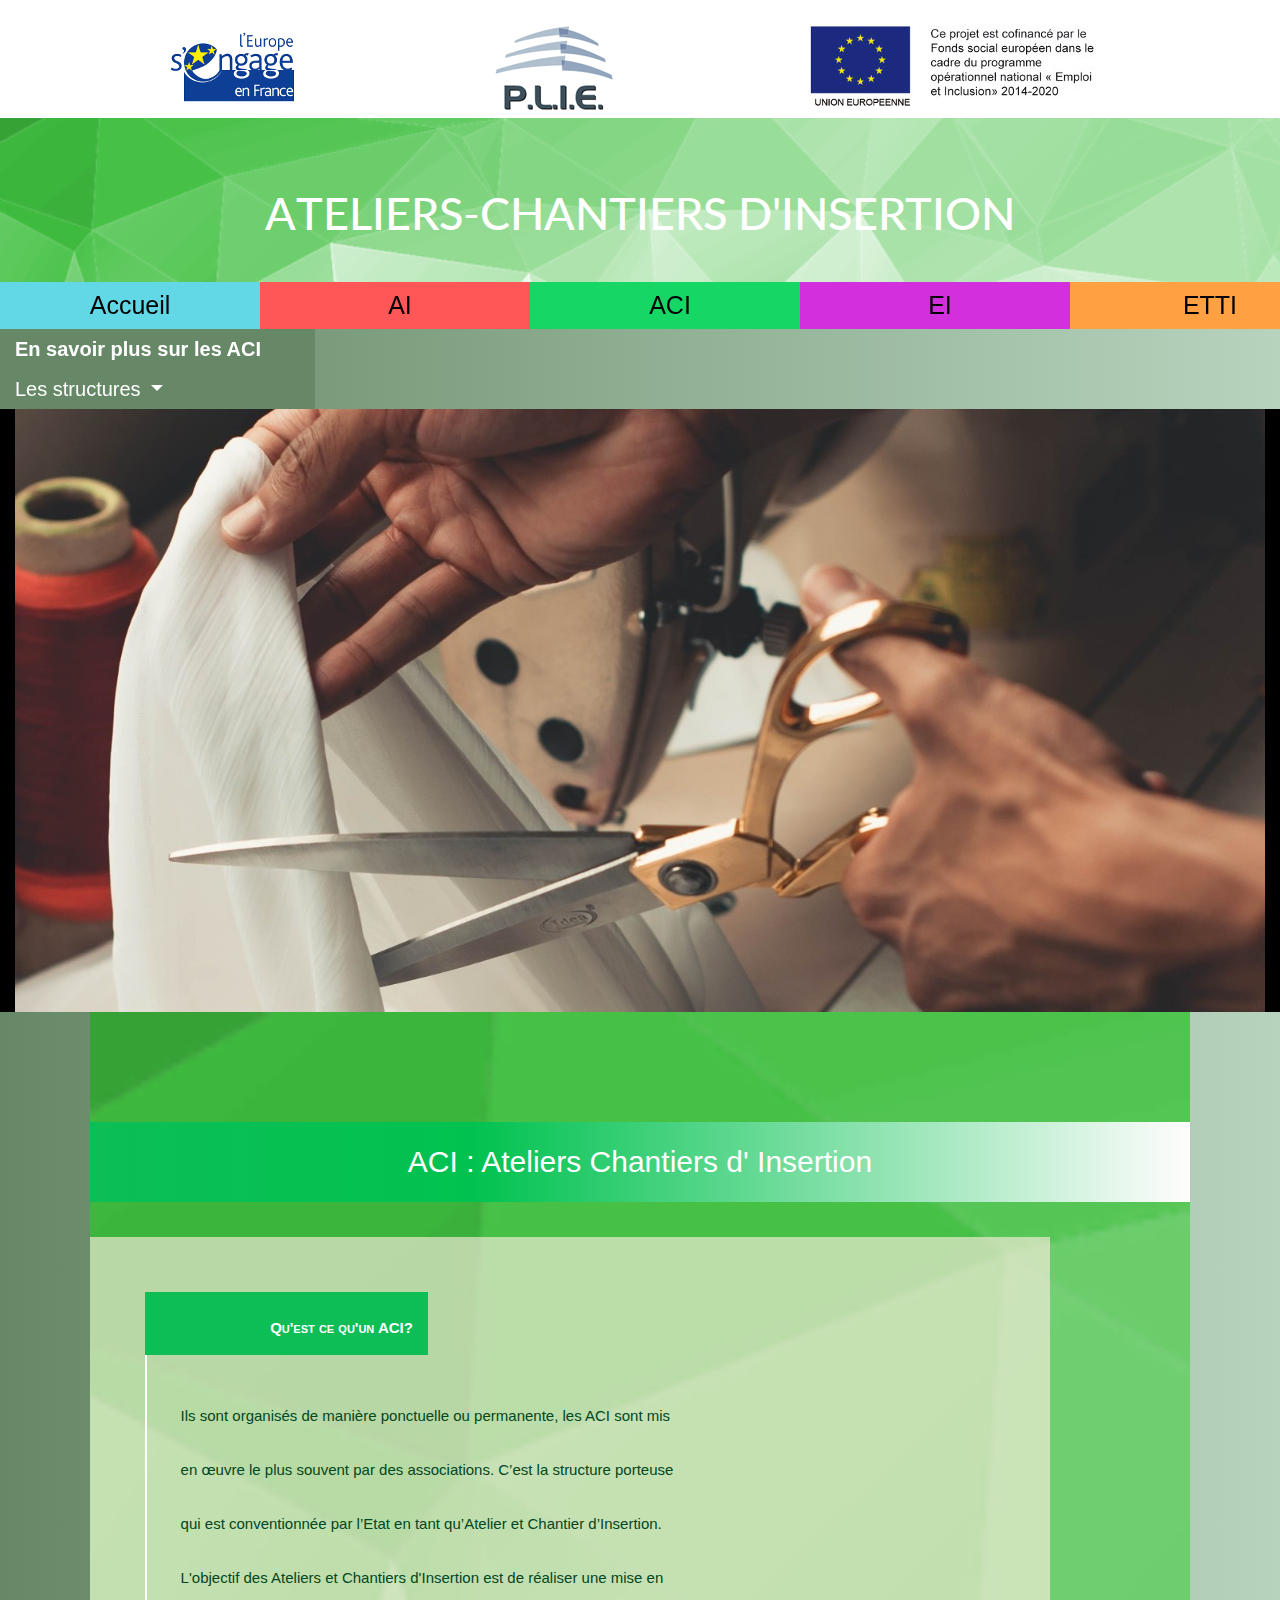
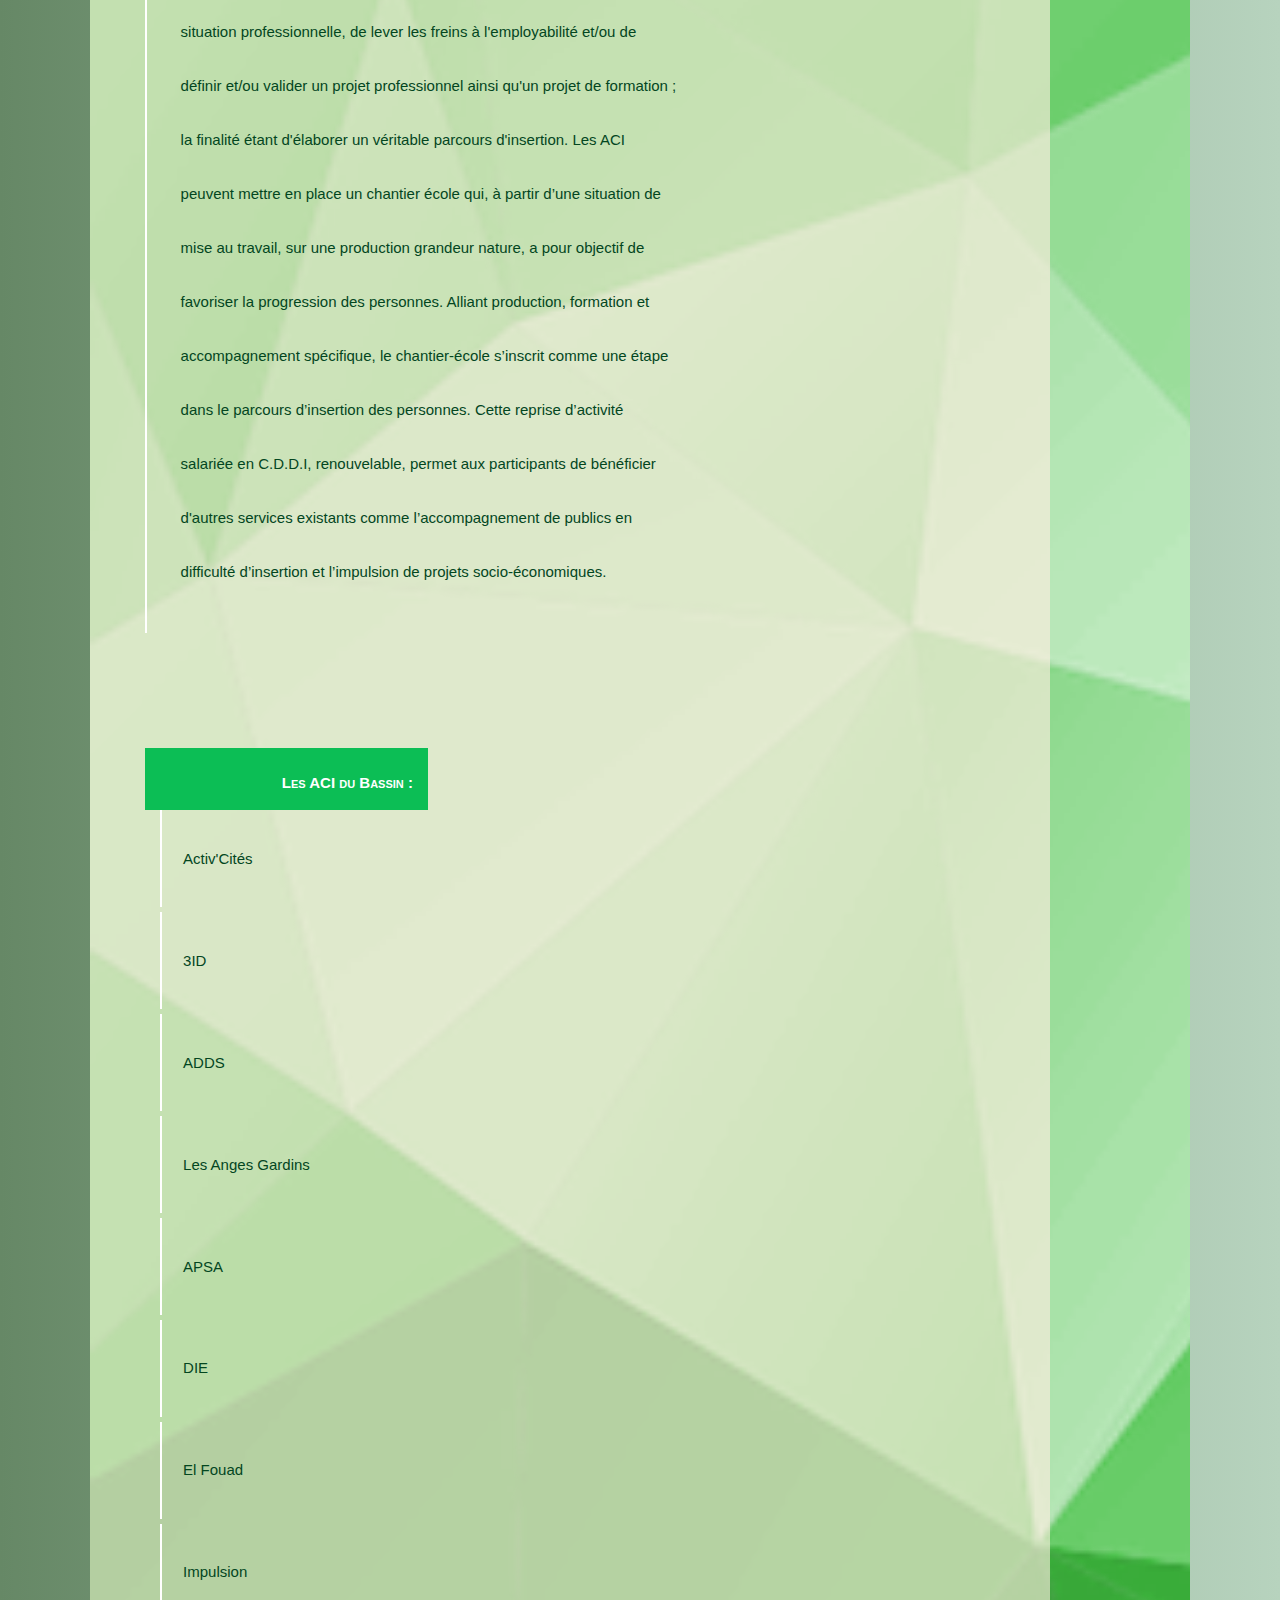
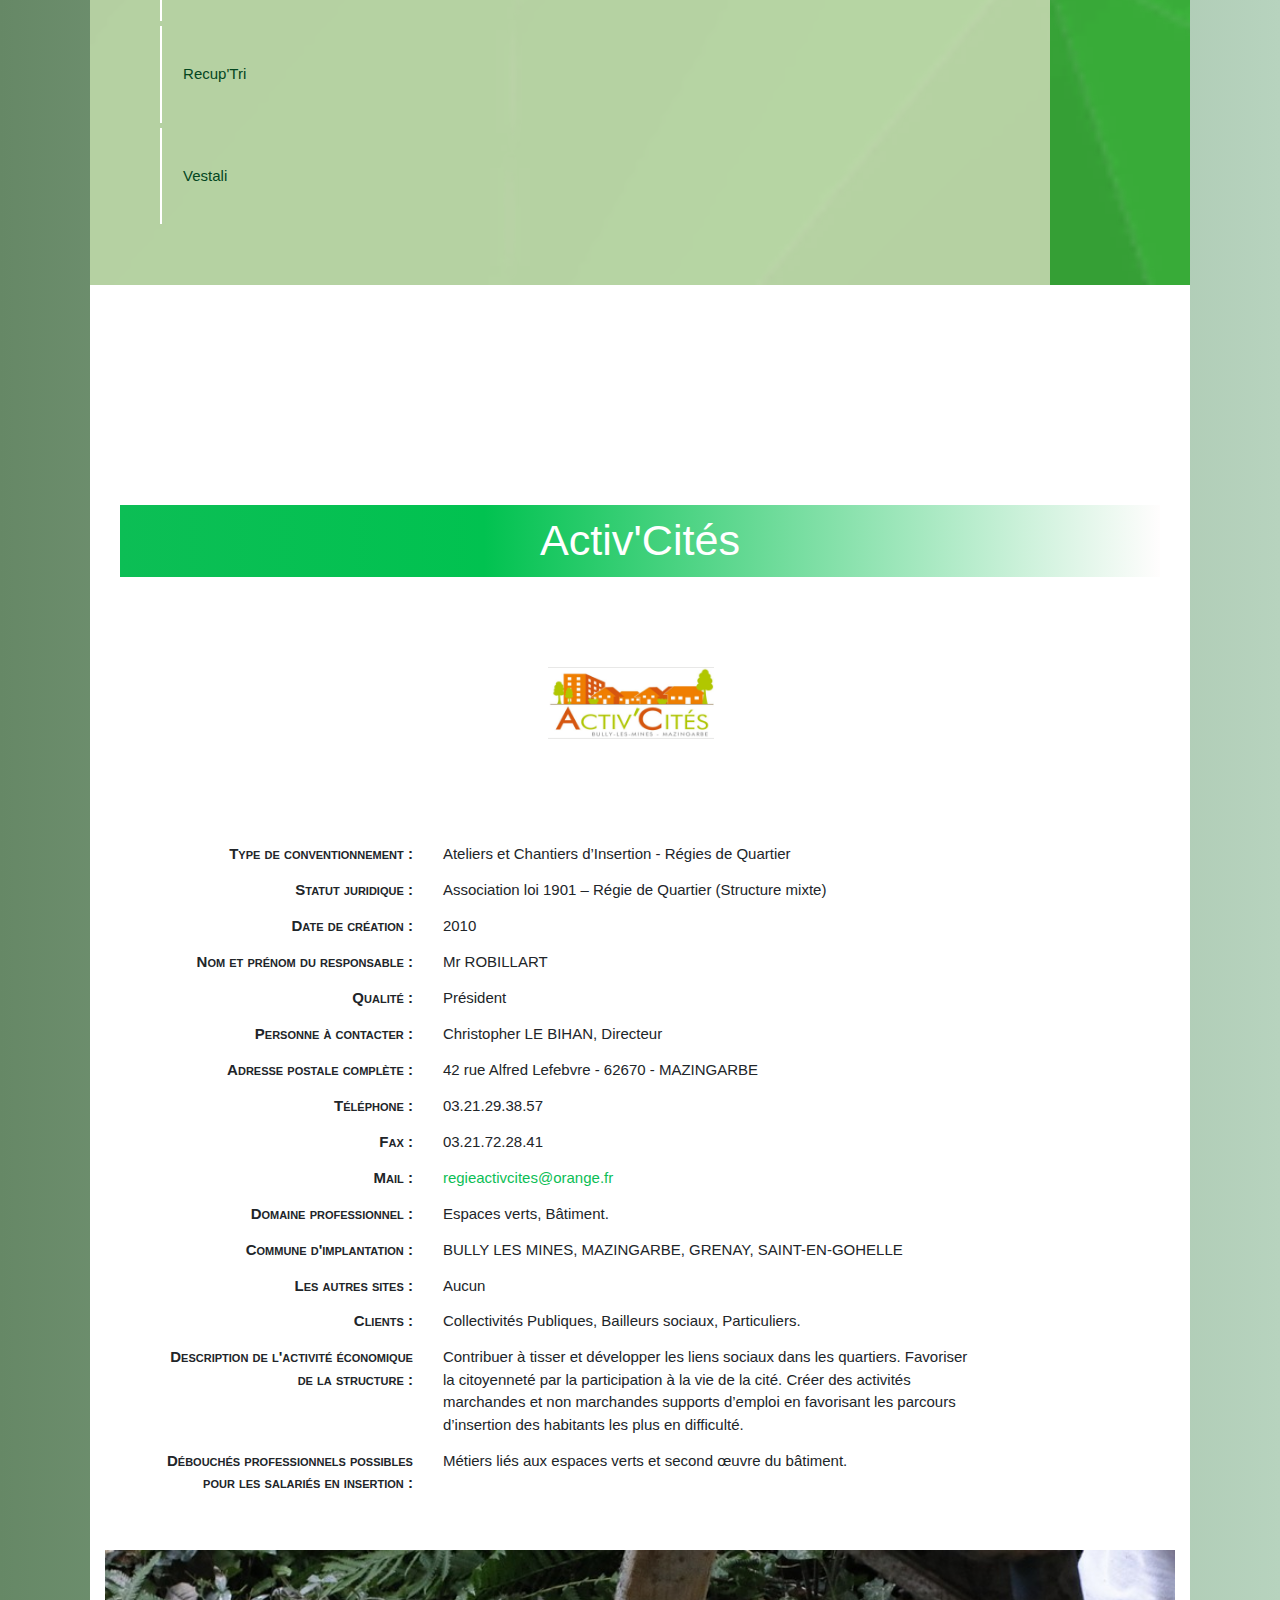
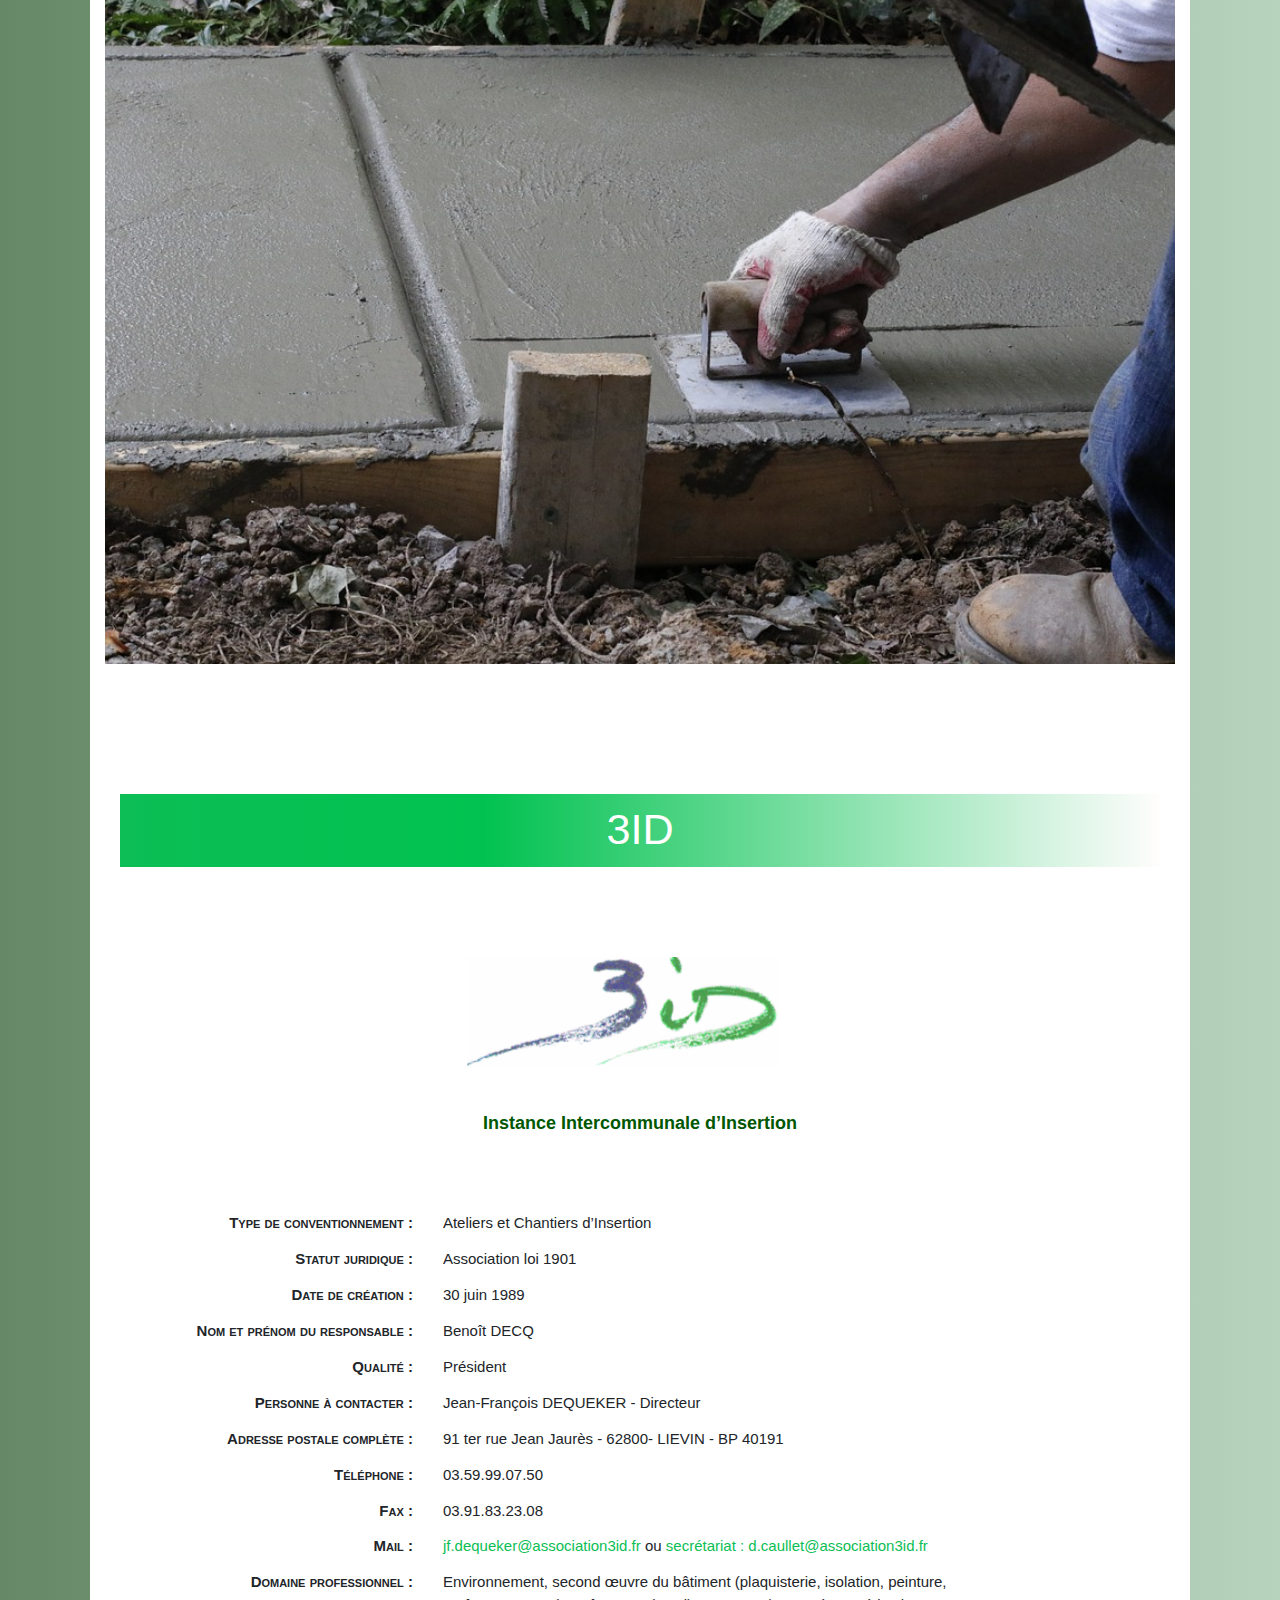
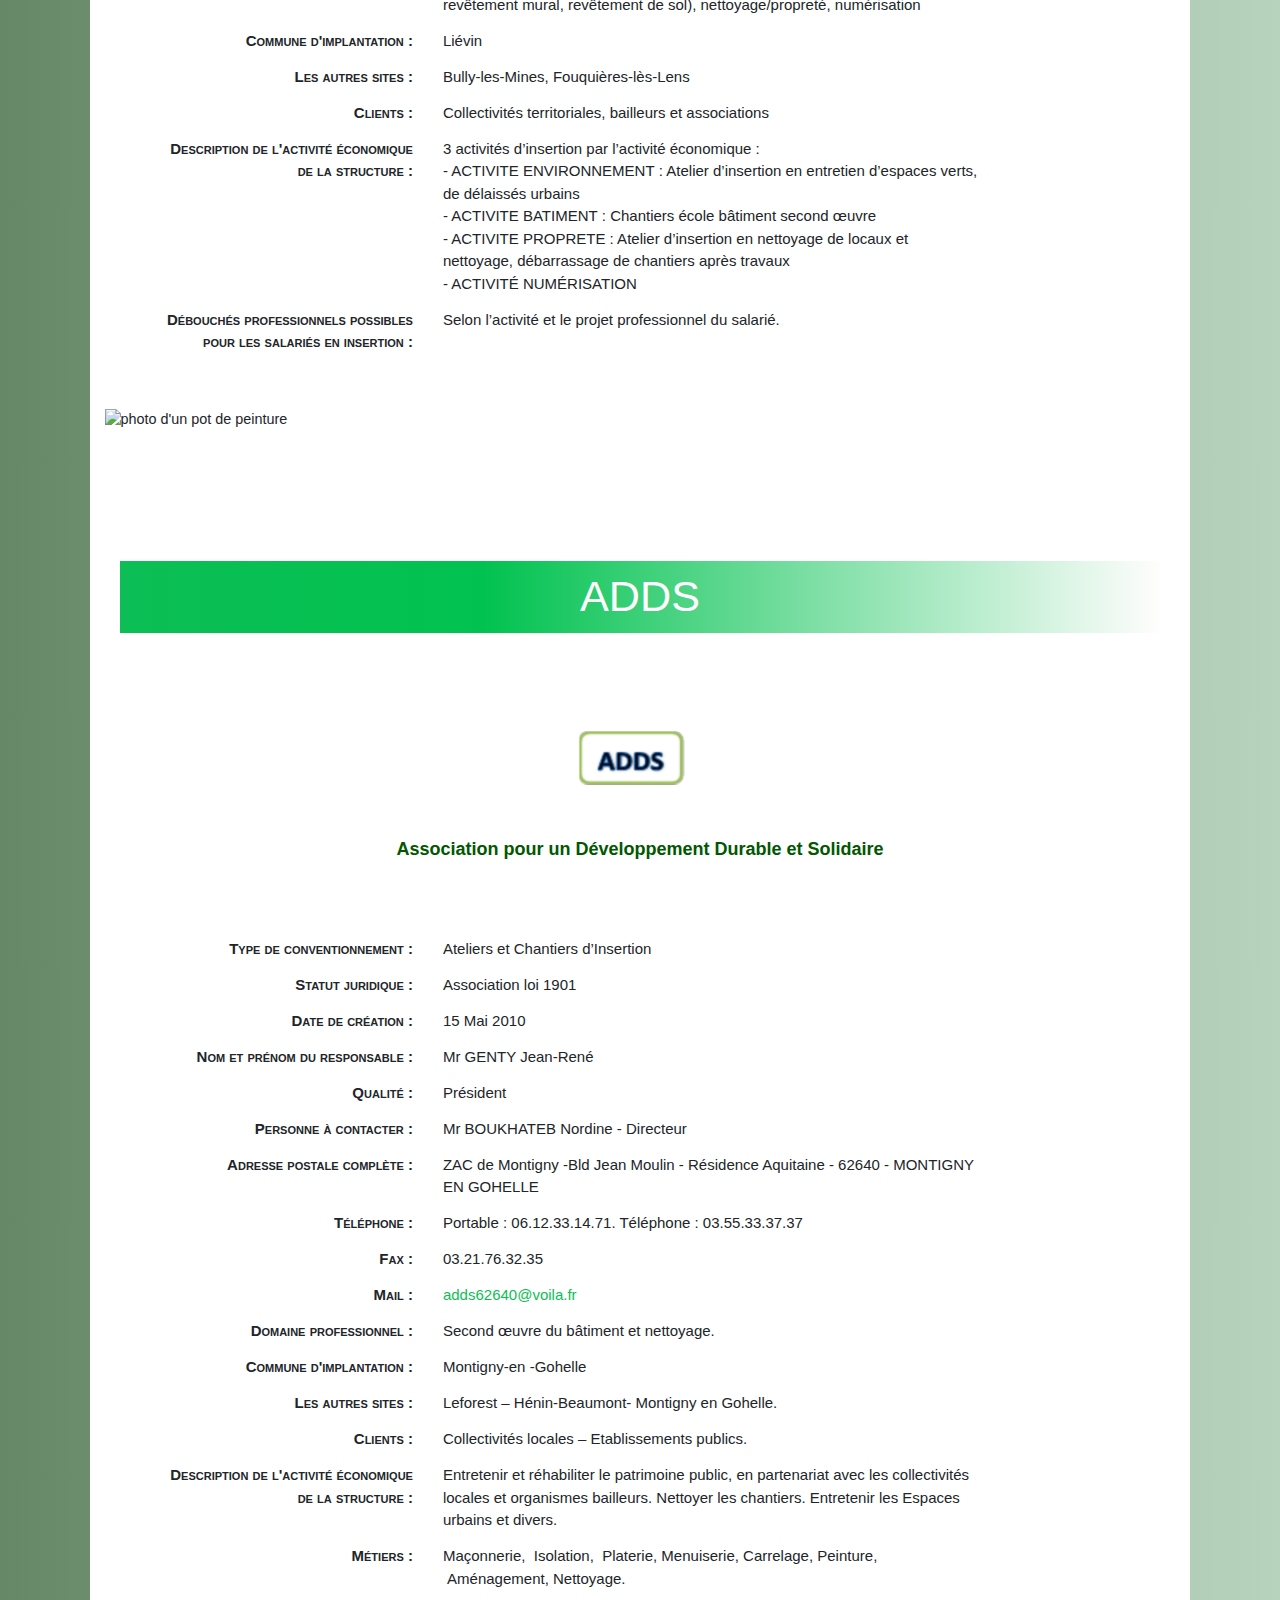
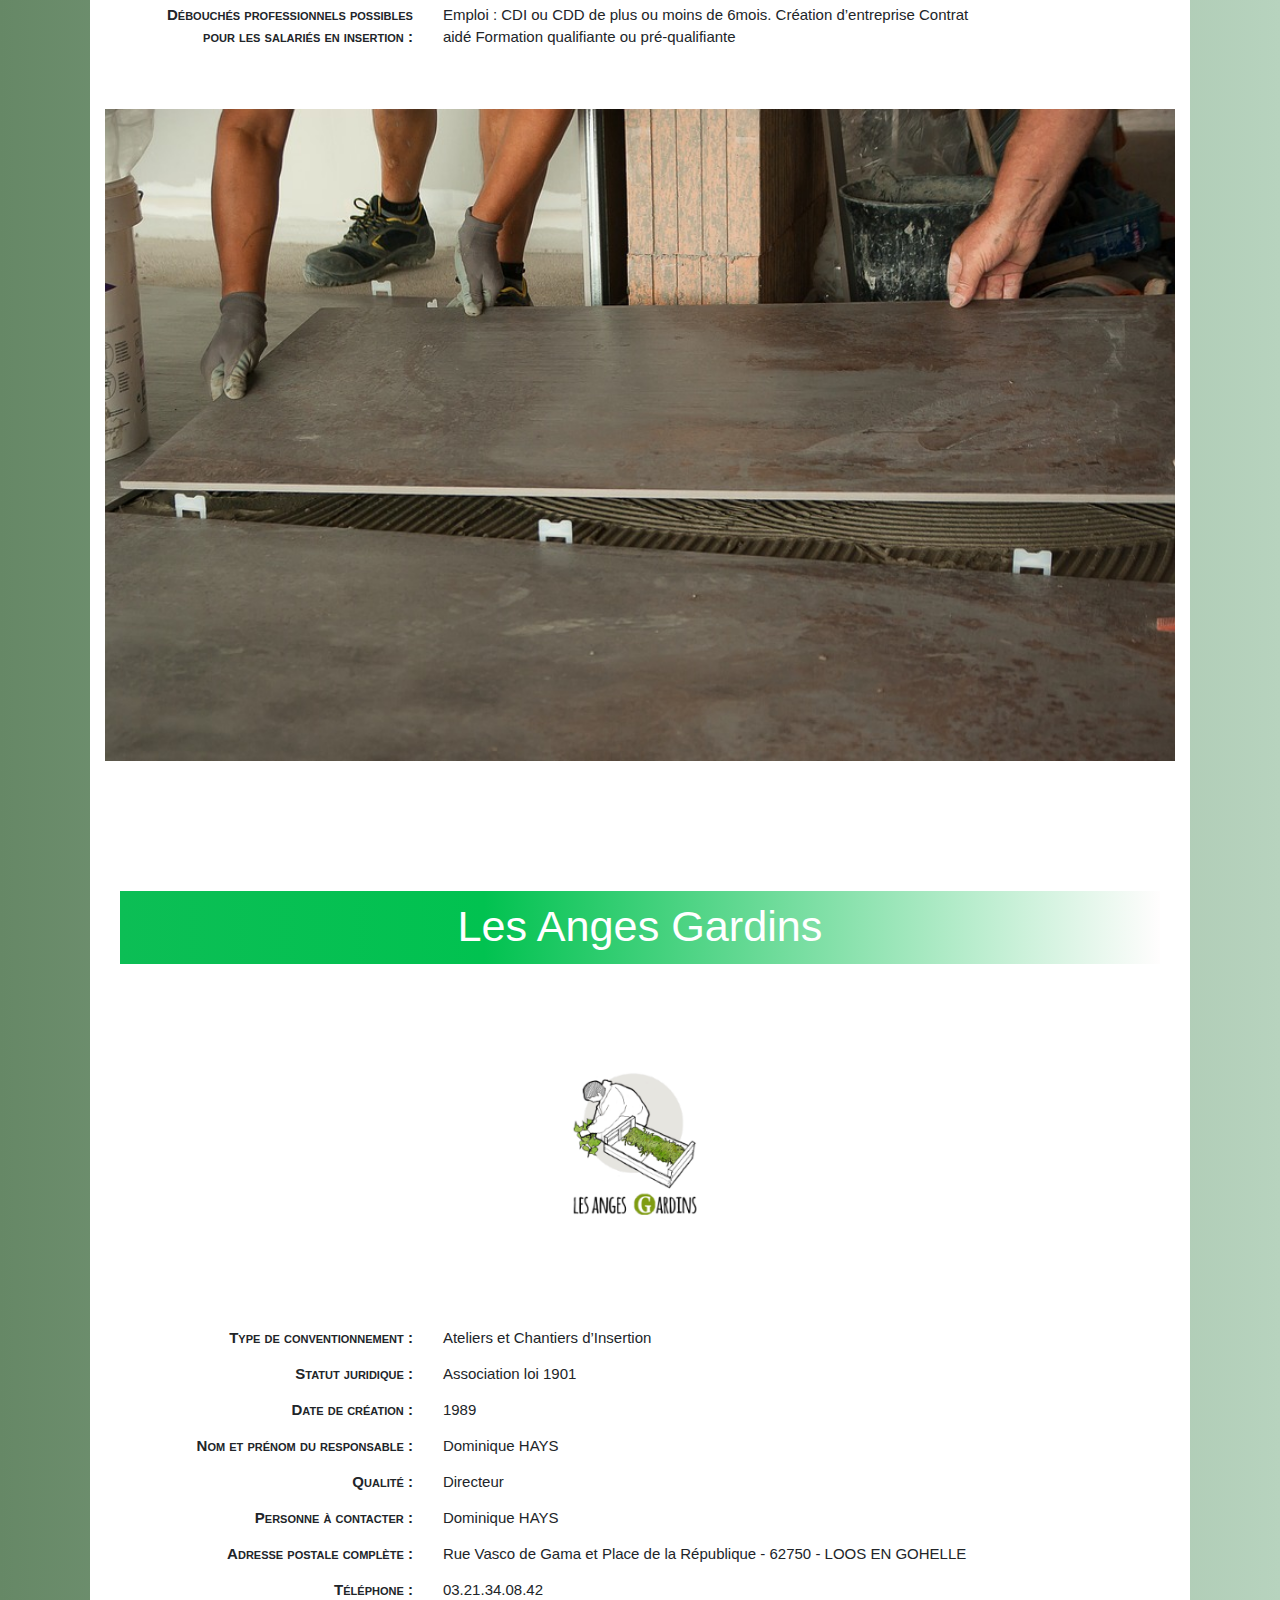
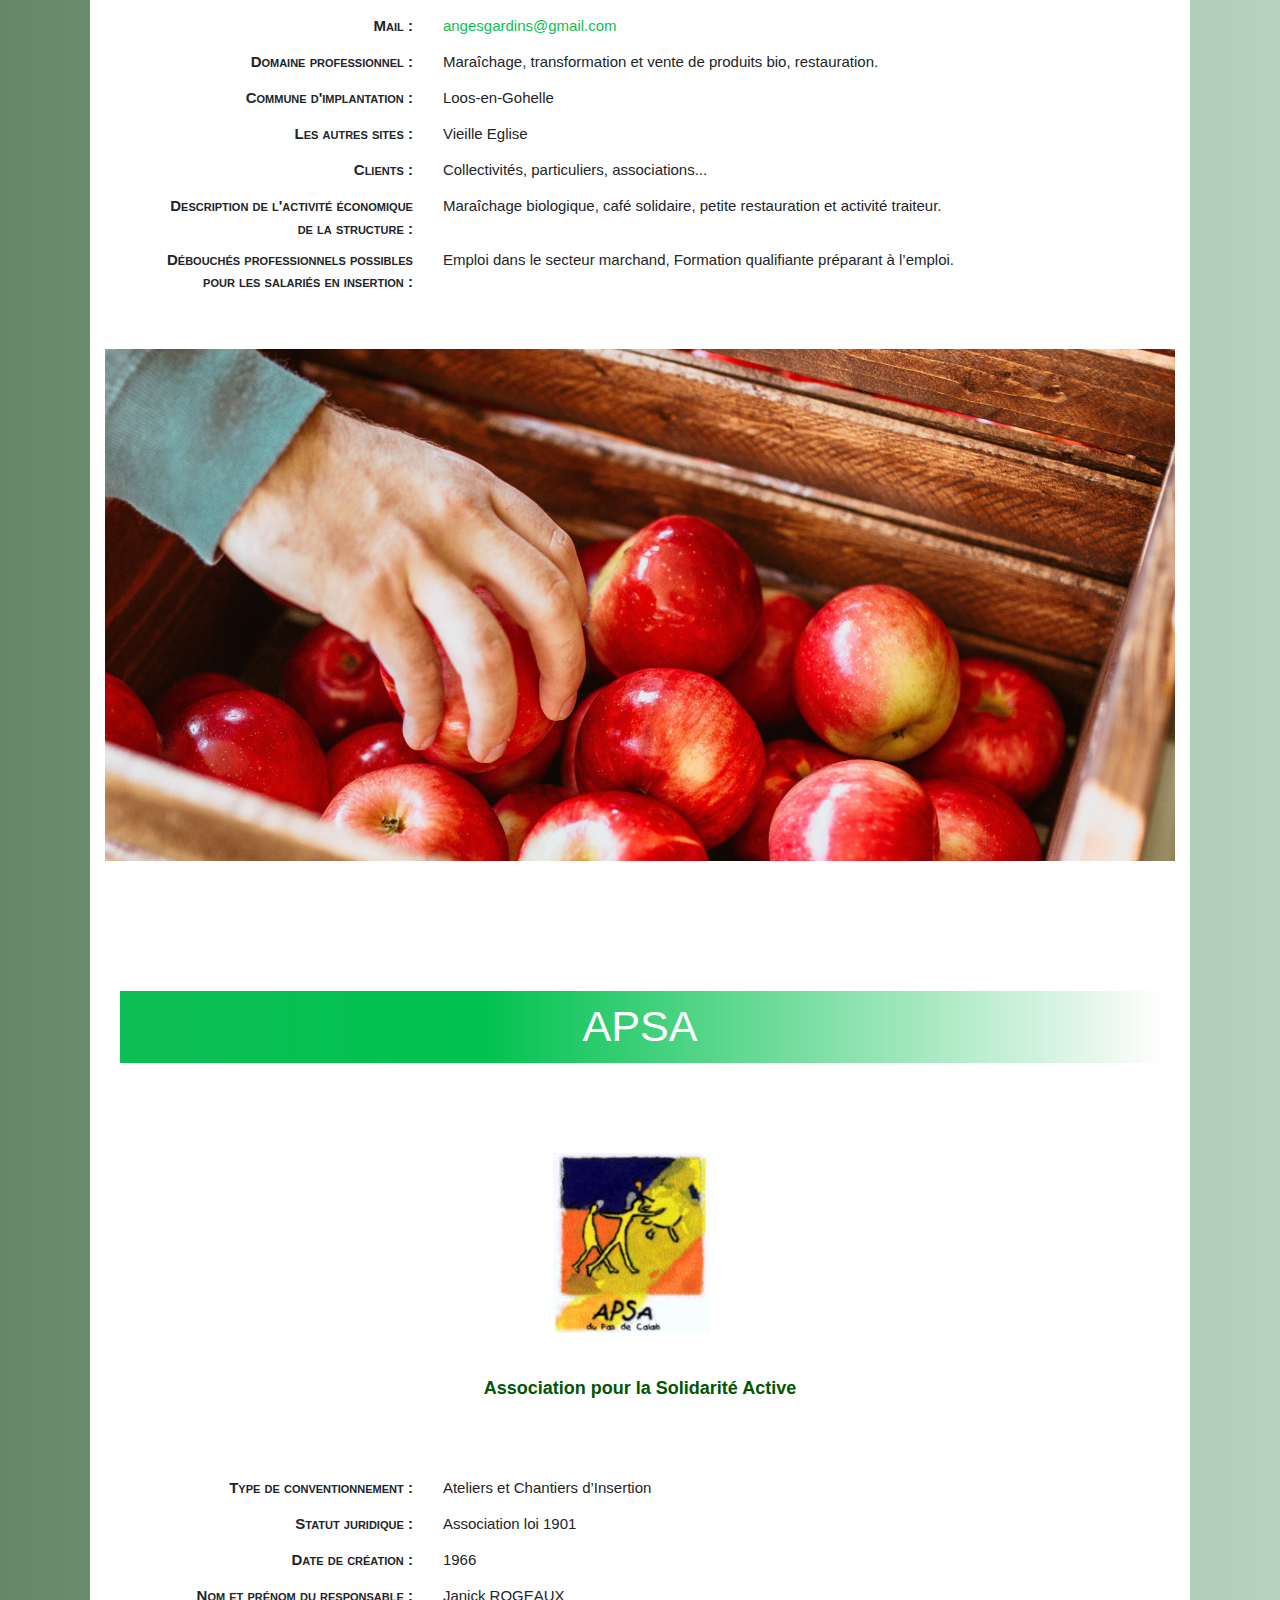
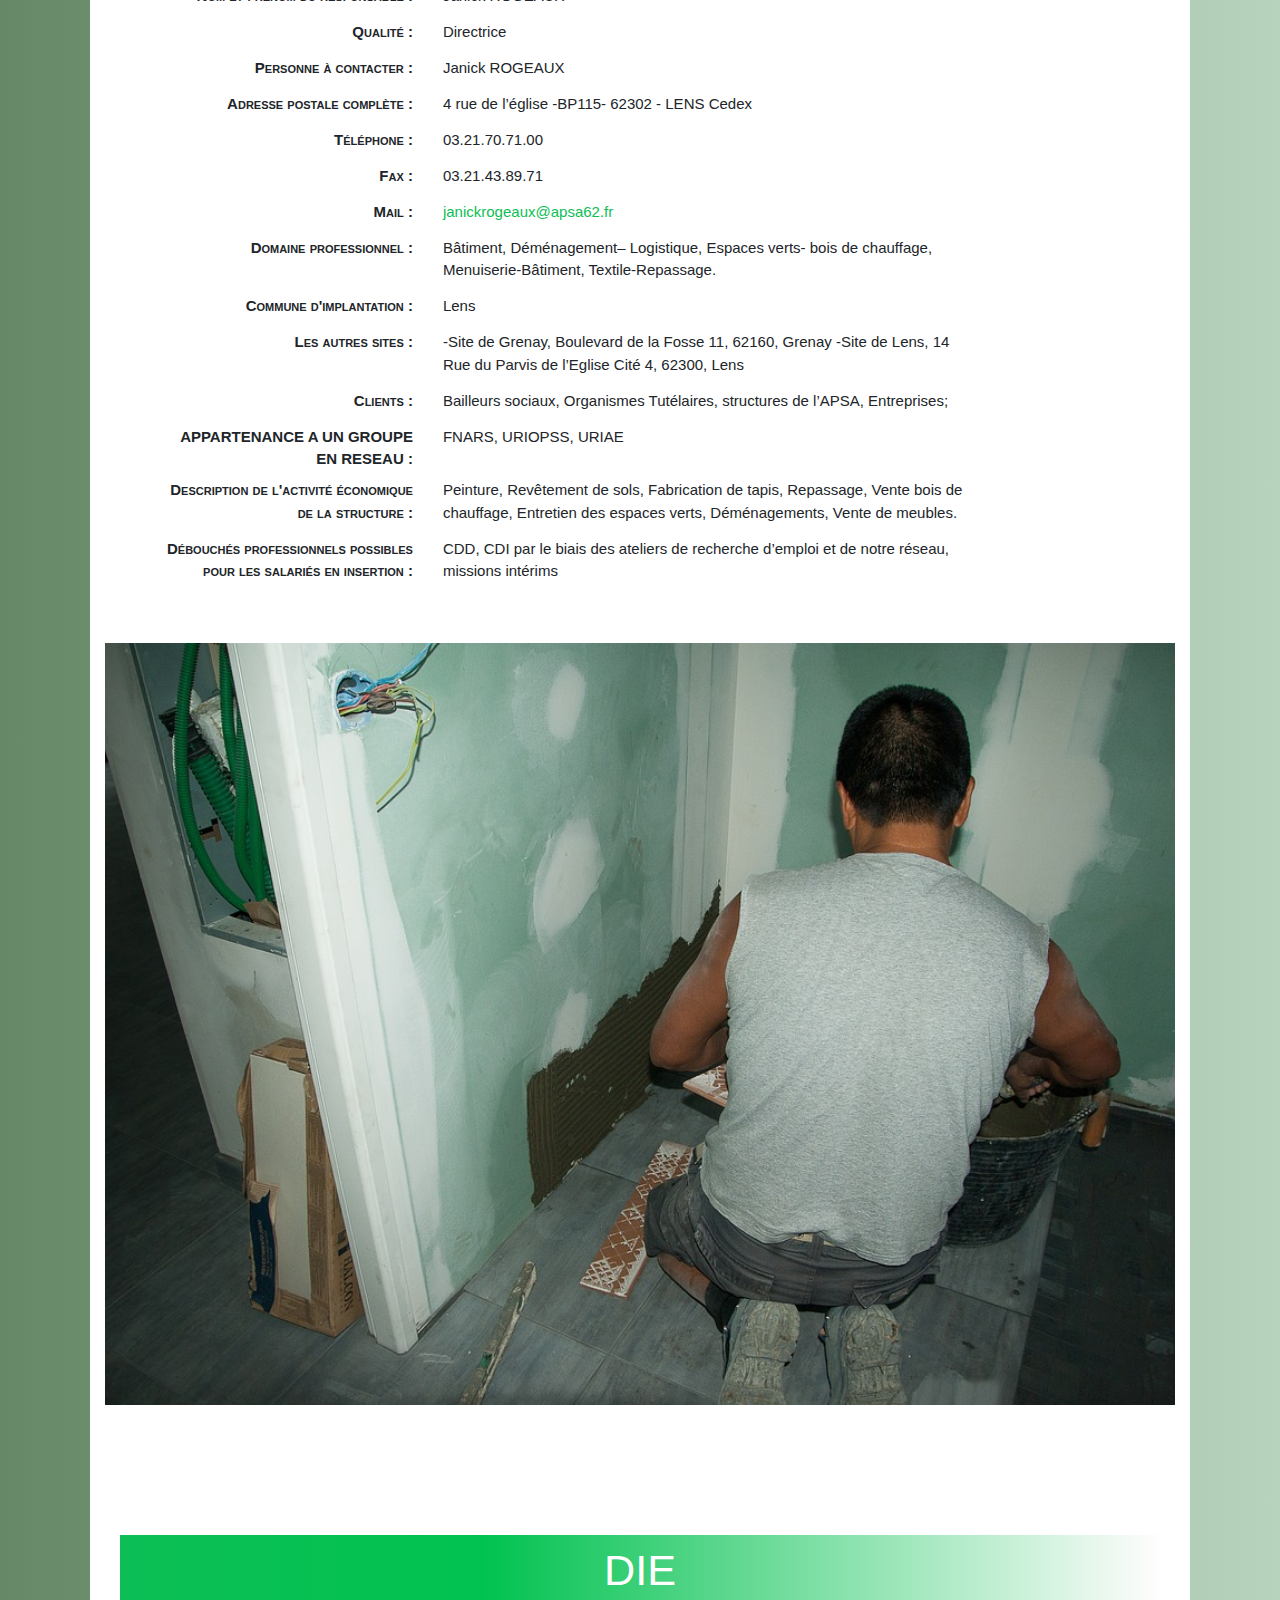
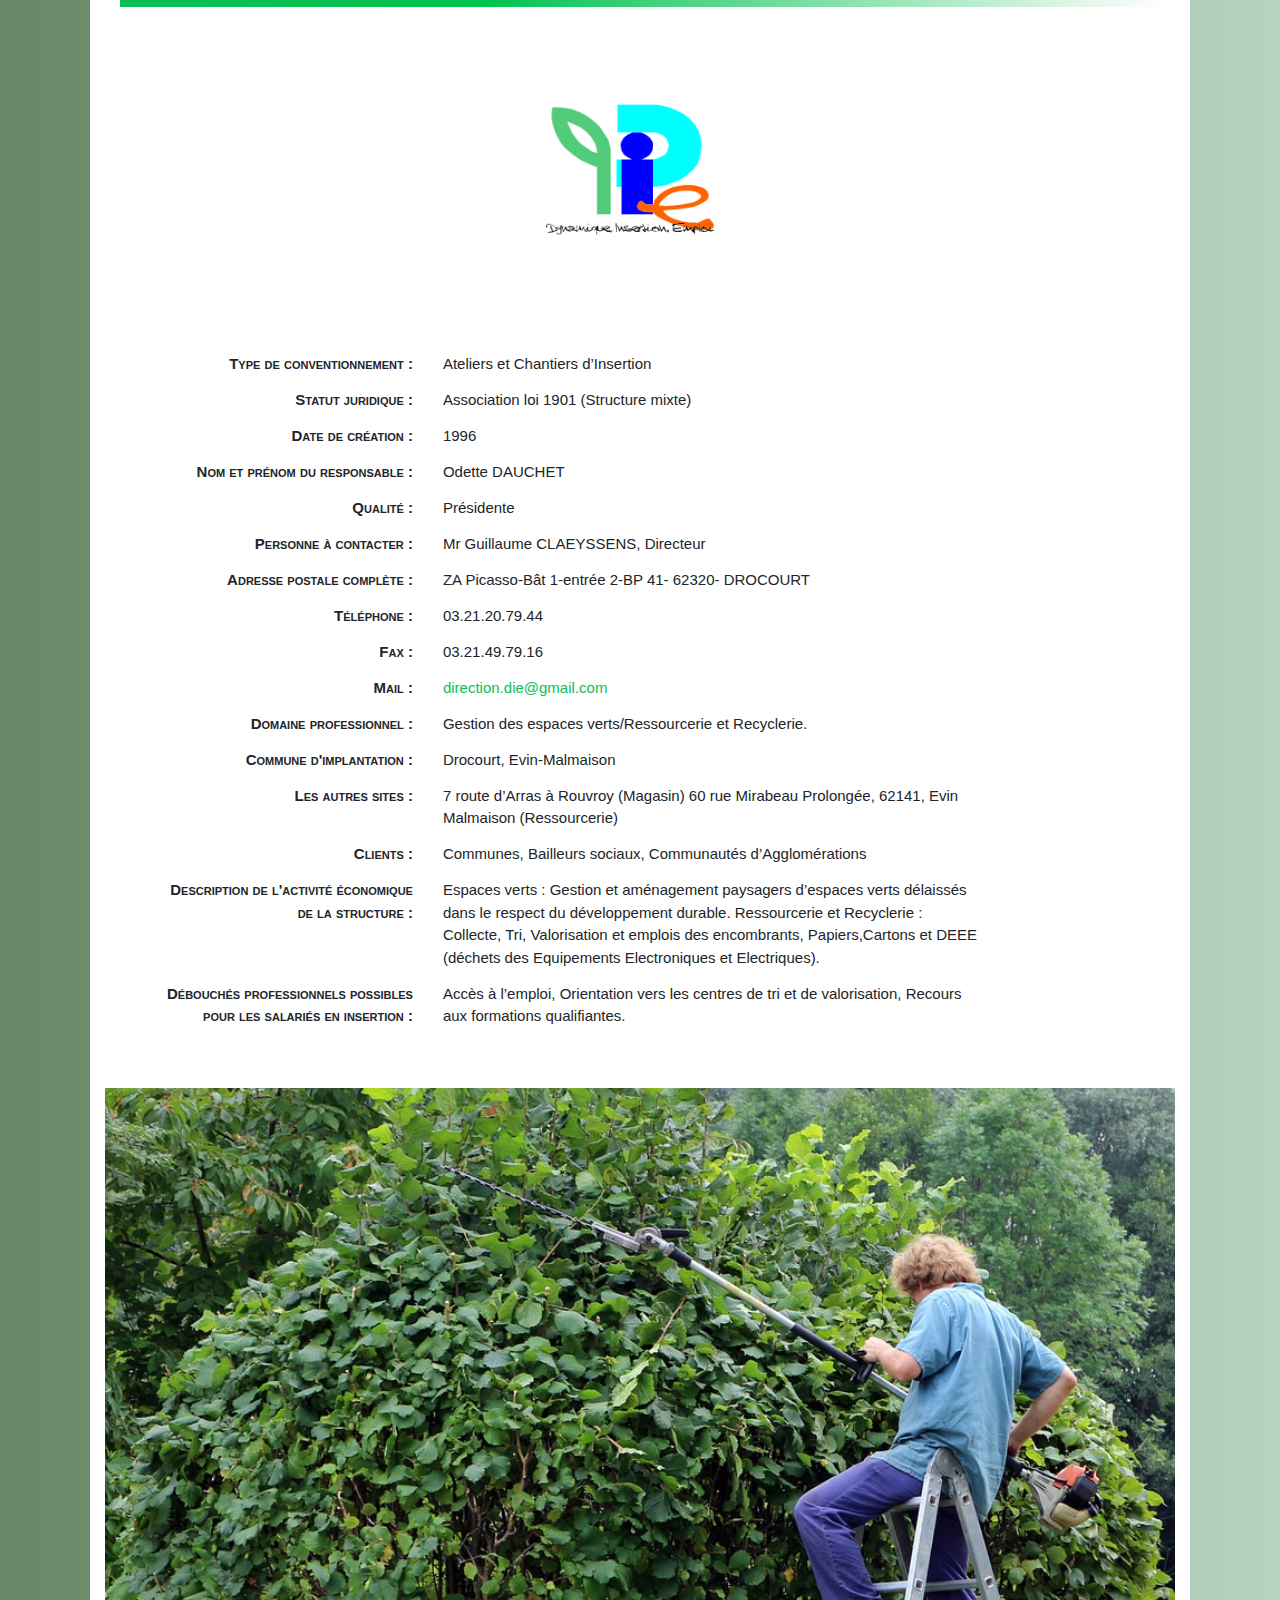
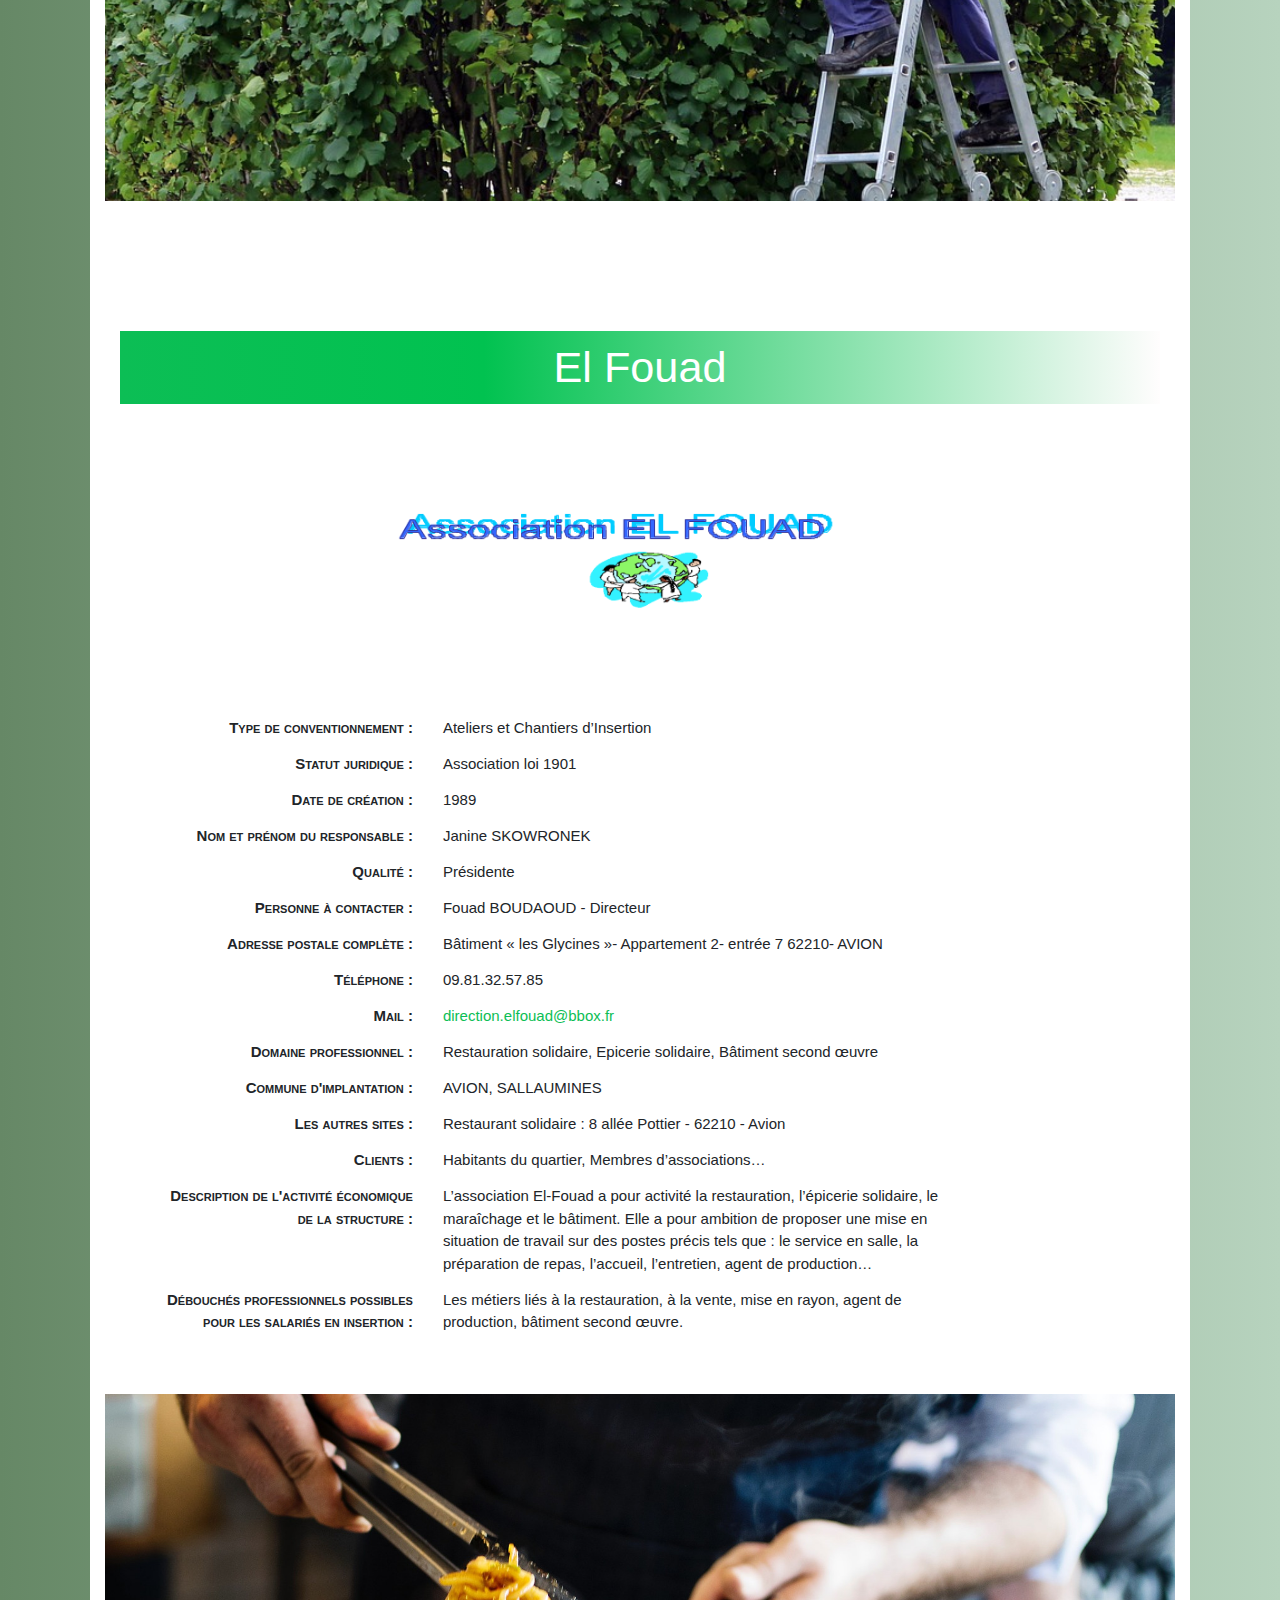
==== commit 1f5e3a9f: "modif encore et toujours..." ====
--- a/aci.html
+++ b/aci.html
@@ -31,20 +31,35 @@
     </header>
     <main class="aci_background">
         <div class="fixe">
-            <aside class="menu">
-                <a class="butn accueil" href="index.html">Accueil</a>
-                <a class="butn ai" href="ai.html">AI</a>
-                <a class="butn aci" href="aci.html">ACI</a>
-                <a class="butn ei" href="ei.html">EI</a>
-                <a class="butn etti" href="etti.html">ETTI</a>
-            </aside>
-            <nav class="navbar navbar-expand-lg navbar-light green">
-                <button class="navbar-toggler" type="button" data-toggle="collapse" data-target="#navbarNavDropdown"
-                    aria-controls="navbarNavDropdown" aria-expanded="false" aria-label="Toggle navigation">
-                    <span class="navbar-toggler-icon"></span>
-                </button>
-                <div class="collapse navbar-collapse" id="navbarNavDropdown">
-                    <ul class="navbar-nav">
+             <!-- nav menu -->
+             <nav class="navbar navbar-expand-lg navbar-light green" style="padding: 0;">
+                    <button  style="margin-left:5vw;" class="navbar-toggler" type="button" data-toggle="collapse" data-target="#navbarNav" aria-controls="navbarNav" aria-expanded="false" aria-label="Toggle navigation">
+                      <span class="navbar-toggler-icon"></span>
+                    </button>
+                    <div class="collapse navbar-collapse" id="navbarNav">
+                      <ul class="navbar-nav">
+                        <li class="nav-item active">
+                            <a class="nav-link butn accueil" href="index.html">Accueil</a>
+                        </li>
+                        <li class="nav-item active">
+                          <a class="nav-link butn ai" href="ai.html">AI<span class="sr-only">(current)</span></a>
+                        </li>
+                        <li class="nav-item">
+                          <a class="nav-link butn aci" href="aci.html">ACI</a>
+                        </li>
+                        <li class="nav-item">
+                          <a class="nav-link butn ei" href="ei.html">EI</a>
+                        </li>
+                        <li class="nav-item">
+                            <a class="nav-link butn etti" href="etti.html">ETTI</a>
+                          </li>
+                      </ul>
+                    </div>
+                  </nav>
+
+            <div class="navsecond">
+
+                    <ul class="navbar-nav" style="width: 315px; background-color:rgb(102, 136, 102); padding-left:15px">
                         <li class="nav-item active">
                             <a class="nav-link" href="#presentation"><span class="question">En savoir plus sur les ACI</span><span
                                     class="sr-only">(current)</span></a>
@@ -70,9 +85,8 @@
                         </li>
                     </ul>
                 </div>
-            </nav>
         </div>
-        </nav>
+        
         </div>
 
         <div class="black_bg">
@@ -979,7 +993,7 @@
 
                 <!--Illustration-->
                 <div class="d-flex justify-content-center">
-                    <img src="img/illus_siae/aci/die_recyclage.jpg" alt="photo d'un camion-benne" class="img-fluid col-10 col-md-12">
+                    <img src="img/illus_siae/aci/die_recyclage.jpg" alt="photo ouvrier paysagiste" class="img-fluid col-10 col-md-12">
                 </div>
             </article>
 
--- a/style.css
+++ b/style.css
@@ -130,14 +130,9 @@
 
 .butn:hover
 {
-    font-size: 1.2em;
     text-decoration: none;
-    color: whitesmoke;
-    border-top: 5px solid rgba(243, 235, 235, 0.5);
-    border-bottom: 5px solid rgba(243, 235, 235, 0.5);
-    font-weight: bolder;
-    padding-top: 2px;
-    
+    color: whitesmoke!important;
+    font-weight: bolder; 
 }
 
 .butn
@@ -146,7 +141,7 @@
 padding-right: 5vw;
 transition-property: font-size;
 transition-duration: 0.4s;
-font-weight: bolder;    
+   
 }
 .collapse
 {
@@ -156,7 +151,7 @@
     color:white;
 }
 #navbarDropdownMenuLink:hover{
-    border-bottom:3px solid whitesmoke;
+    color: rgb(136, 32, 32);
 }
 .orange
 {
@@ -180,7 +175,7 @@
 }
 .accueil 
 {
-    color: white;
+    color: black!important;
     margin-left: -10px;
     text-align: center;
     background-color: rgb(98, 216, 230);
@@ -188,7 +183,7 @@
 
 .aci 
 {
-    color: white;
+    color: black!important;
     background-color:rgb(22, 214, 102);
     margin-left: -10px;
     text-align: center;
@@ -196,7 +191,7 @@
 }
 
 .ai {
-    color: white;
+    color: black!important;
     margin-left: -10px;
     text-align: center;
     background-color:rgb(255, 87, 87);
@@ -206,7 +201,7 @@
 
 .ei 
 {
-    color: white;
+    color: black!important;
     margin-left: -10px;
     text-align: center;
     background-color:rgb(210, 48, 221);
@@ -215,7 +210,7 @@
 
 .etti 
 {
-    color: white;
+    color: black!important;
     margin-left: -10px;
     text-align: center;
     background-color:  rgb(255, 161, 66);
@@ -233,8 +228,8 @@
 
 .question:hover
 {
-    color: rgba(0, 0, 0, 0.541);
-    border-bottom: 3px solid rgba(0, 0, 0, 0.541);
+    color: rgb(136, 32, 32);
+    
 }
 
 /*************texte**********/
@@ -586,38 +581,18 @@
 }
 
 /***************responsive menu*********************/
-@media screen and (min-width: 768px){
-    .menu{
-       top:1vh;
-       left:85px;
-    }
+
+@media screen and (min-width: 1024px){
+
     .butn{
-        width: 145px;
-    }
-}
-@media screen and (min-width: 1000px){
-
-    .menu{
-        left:0.7vw;
-        top:5vh;
-    }
-    .butn{
-        height: 49px;
-        padding-top: 10px;
-    }
+        padding-top: 7px;
+        width: 200px;
+   }
 
 }
 
 @media screen and (min-width: 1200px){
-    .menu { 
-        position: absolute;
-        top: 0vh;
-        left: 0vw;
-         display: flex;
-         flex-direction: row;
-         font-size: 2rem;
-        z-index: 1;
-     }
+
 
      #navbarNavDropdown
      {
@@ -767,8 +742,6 @@
 {
     font-size: 4rem;
     margin: auto;
-    margin-top: 15vh;
-    margin-bottom: 30px; 
     line-height: 10vh;
     font-weight: bold;
 }
@@ -1137,4 +1110,7 @@
 {
     width: 40vw;
 }
+}
+.navsecond{
+    font-size:2rem; 
 }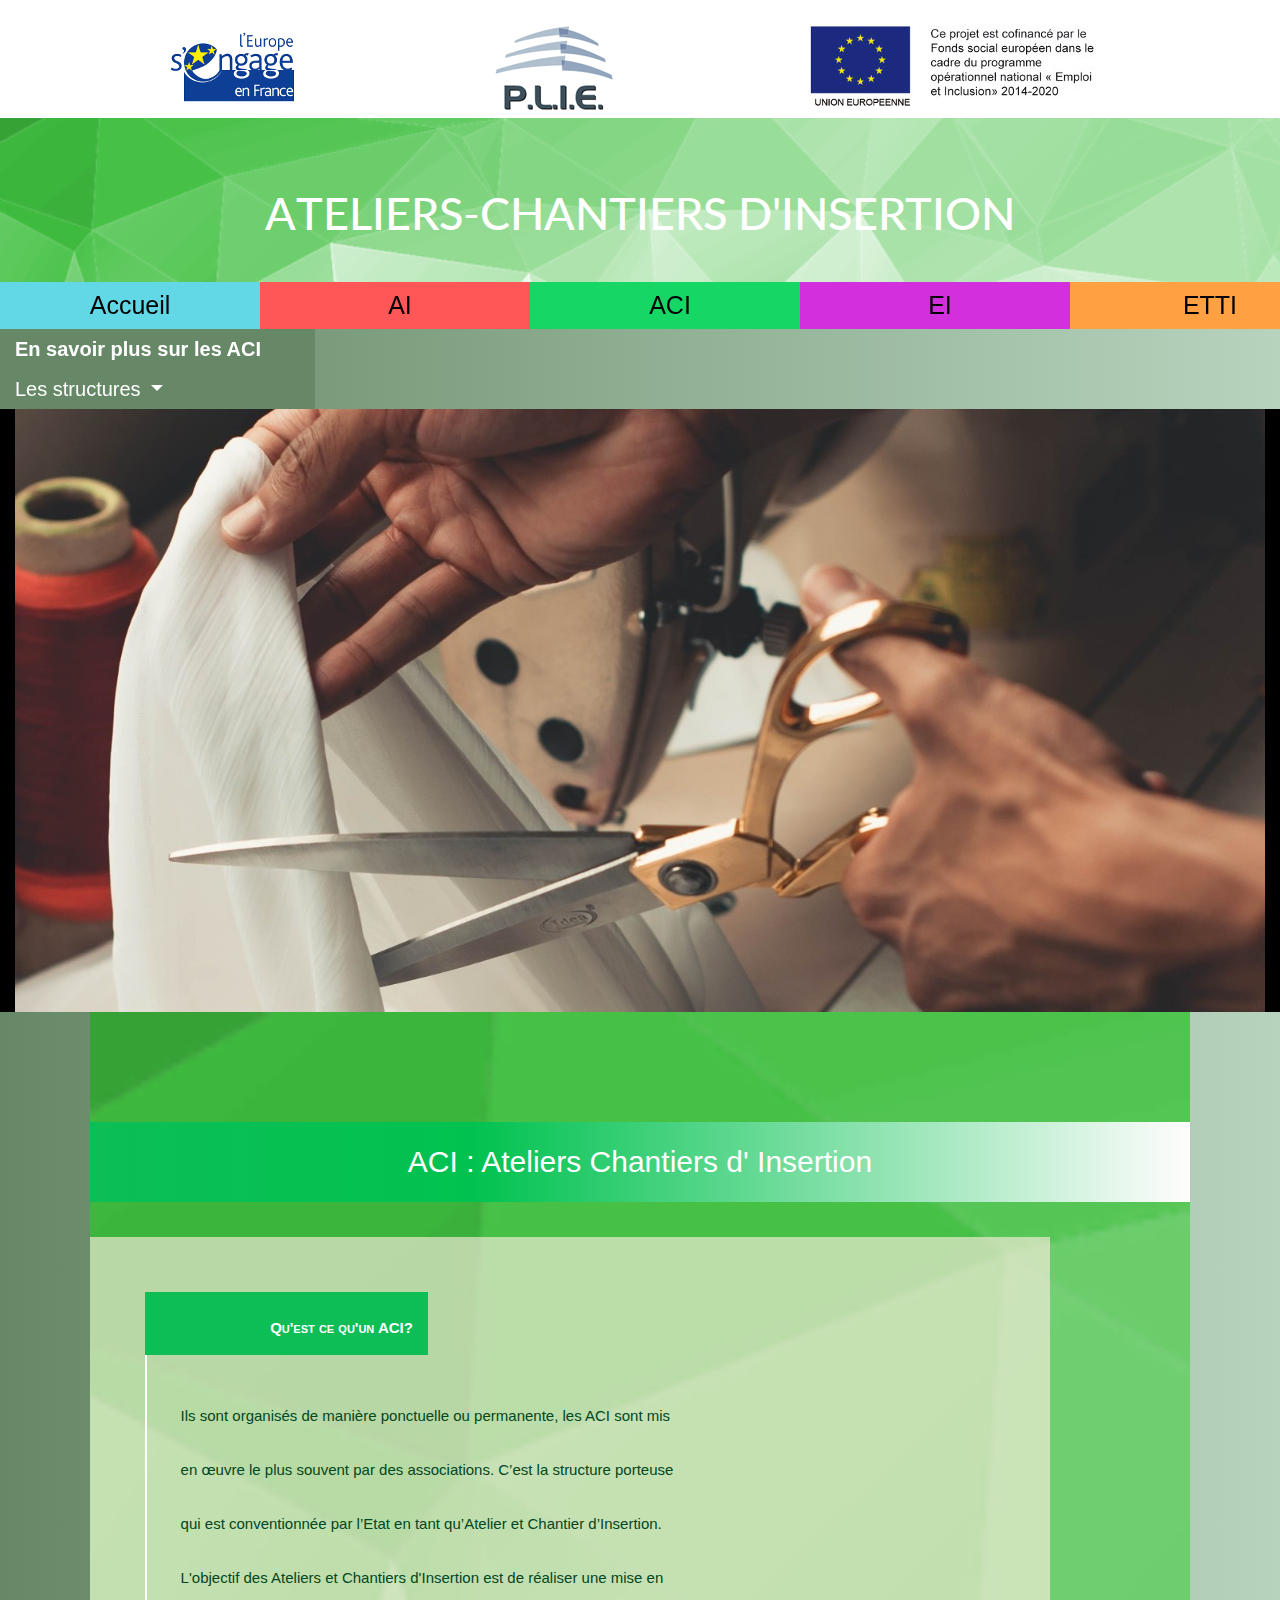
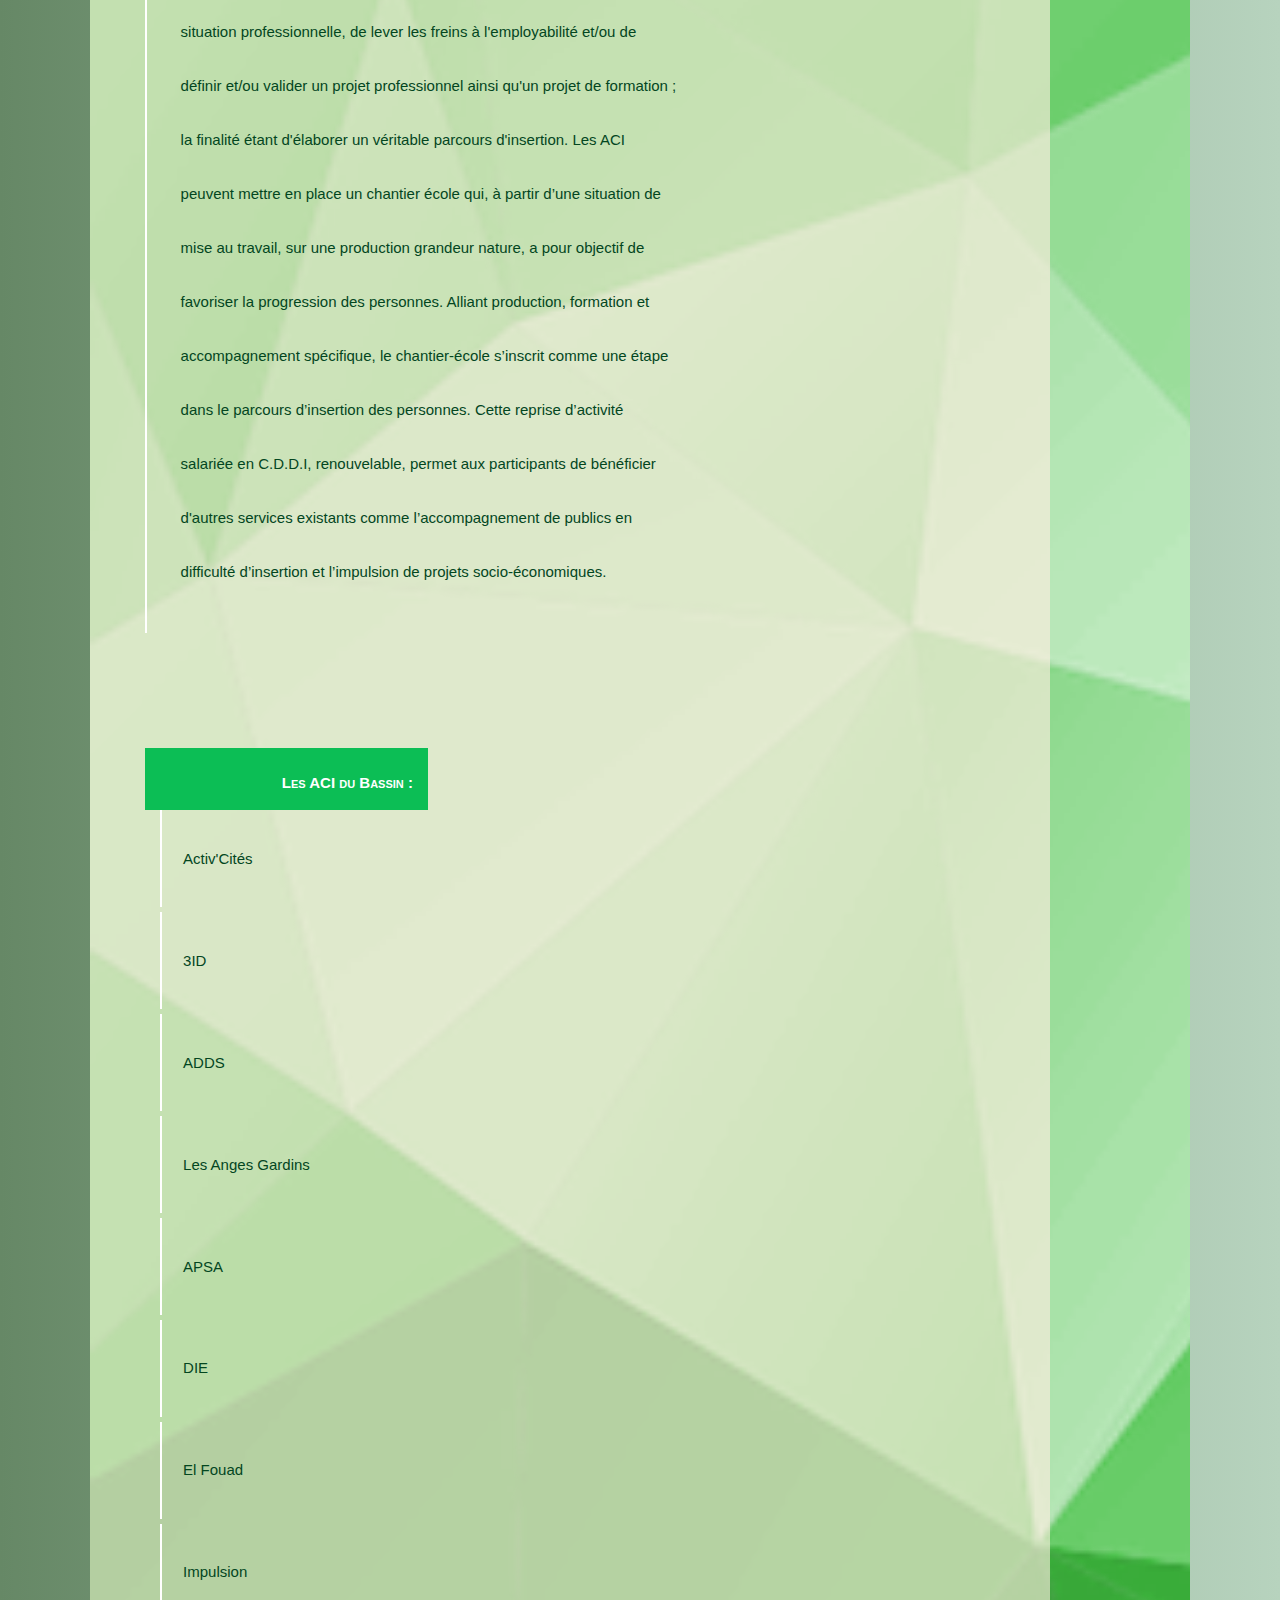
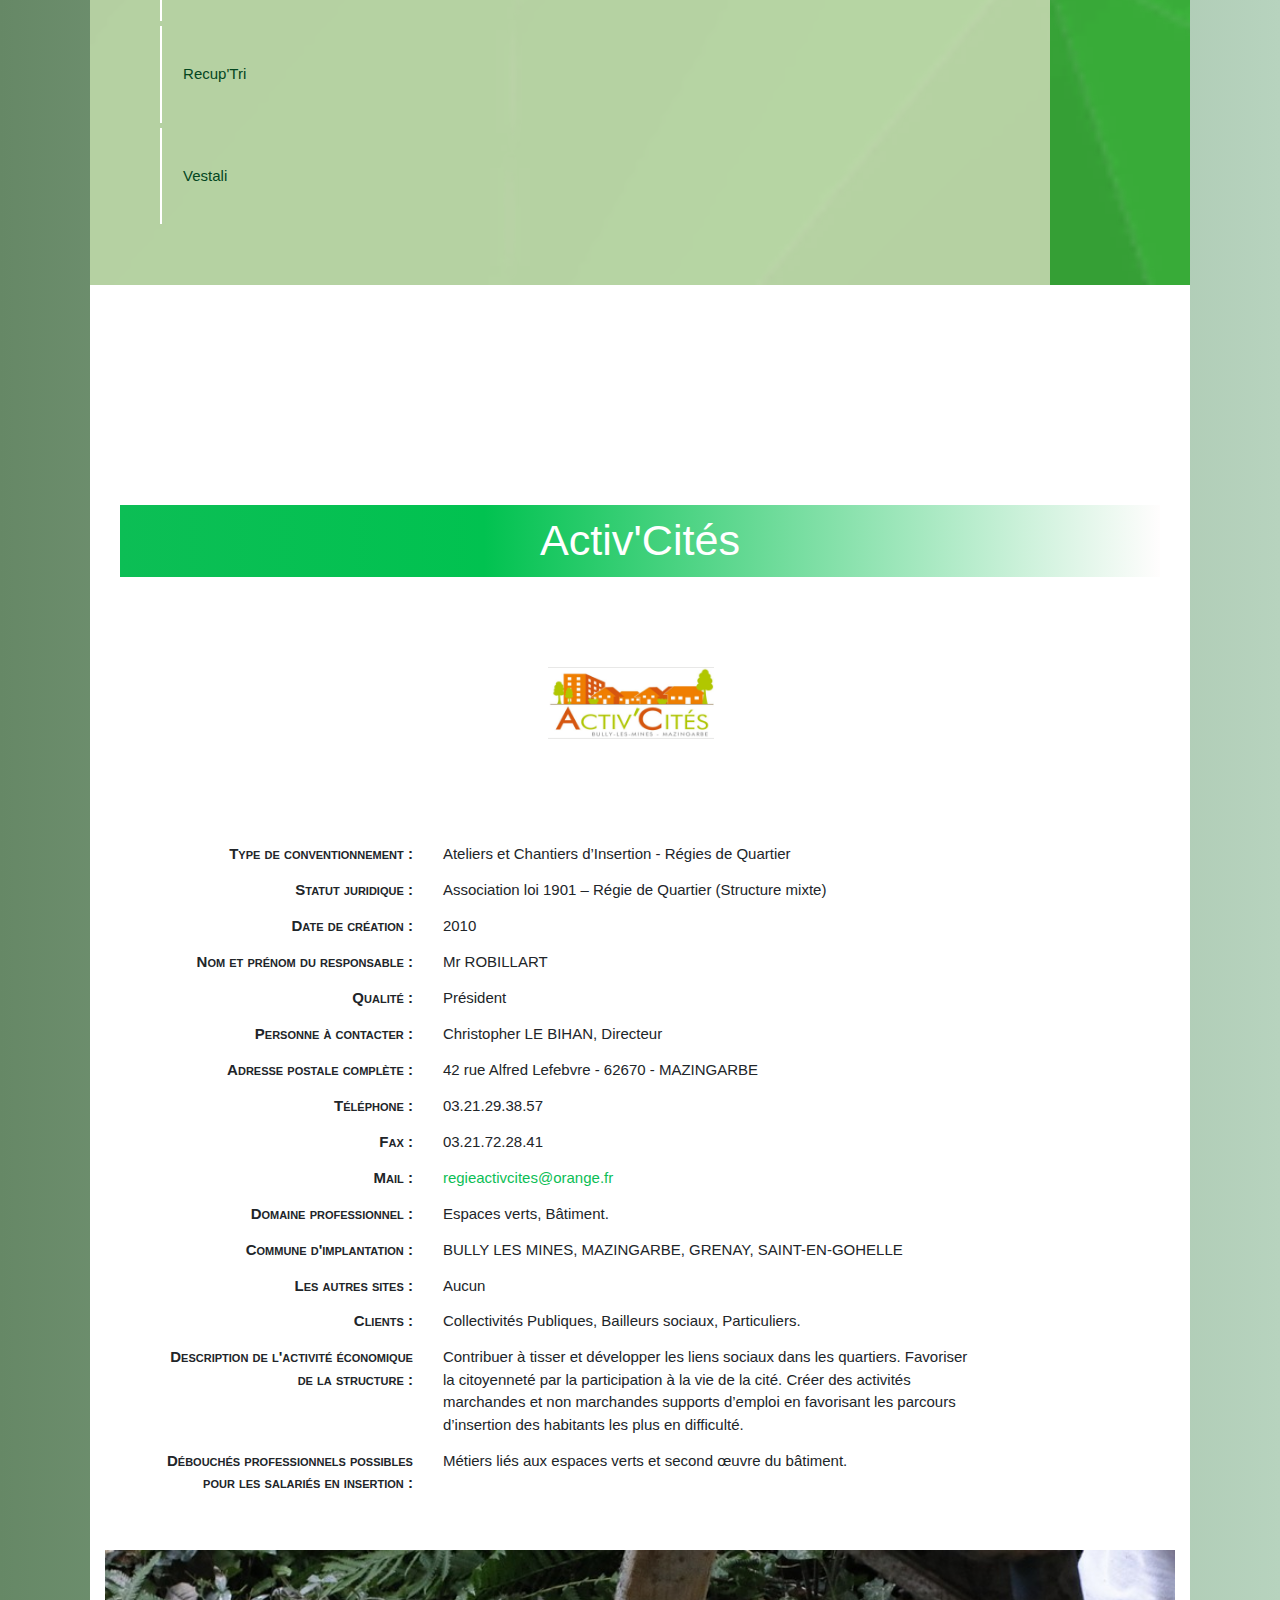
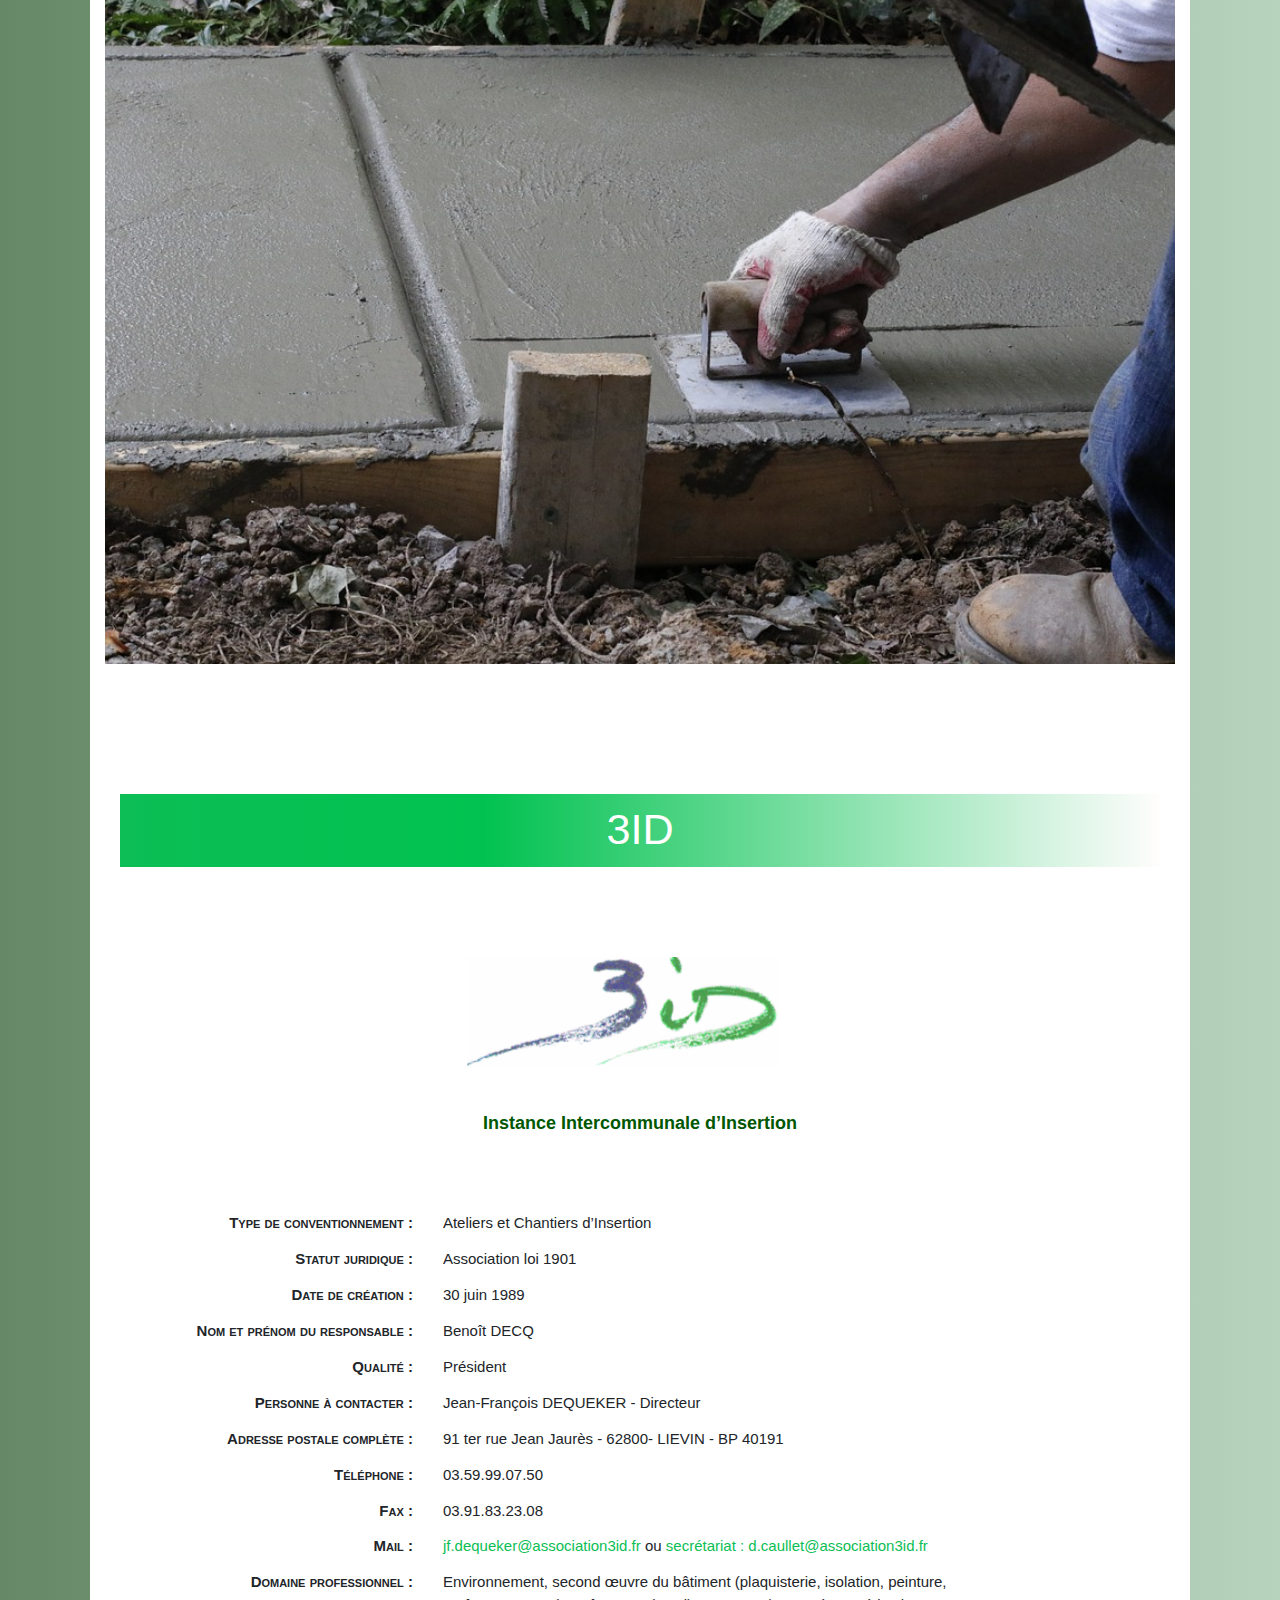
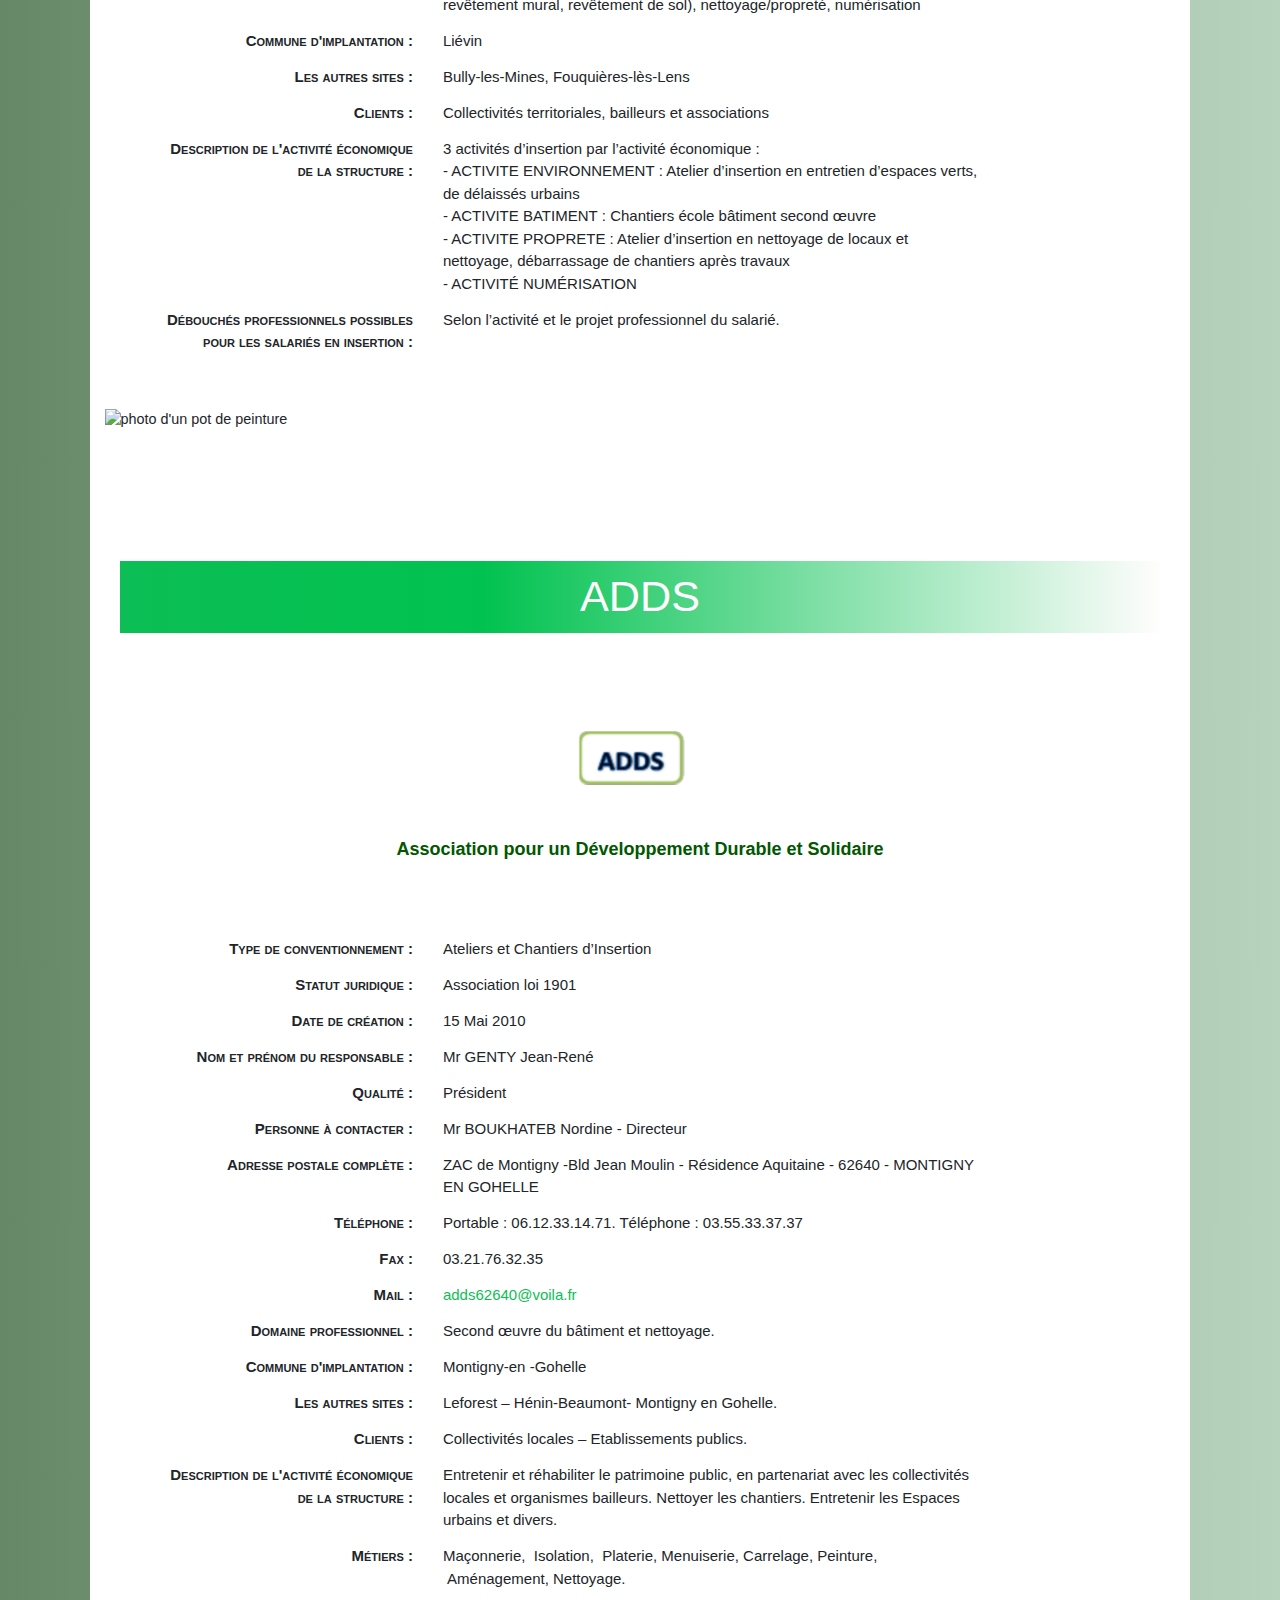
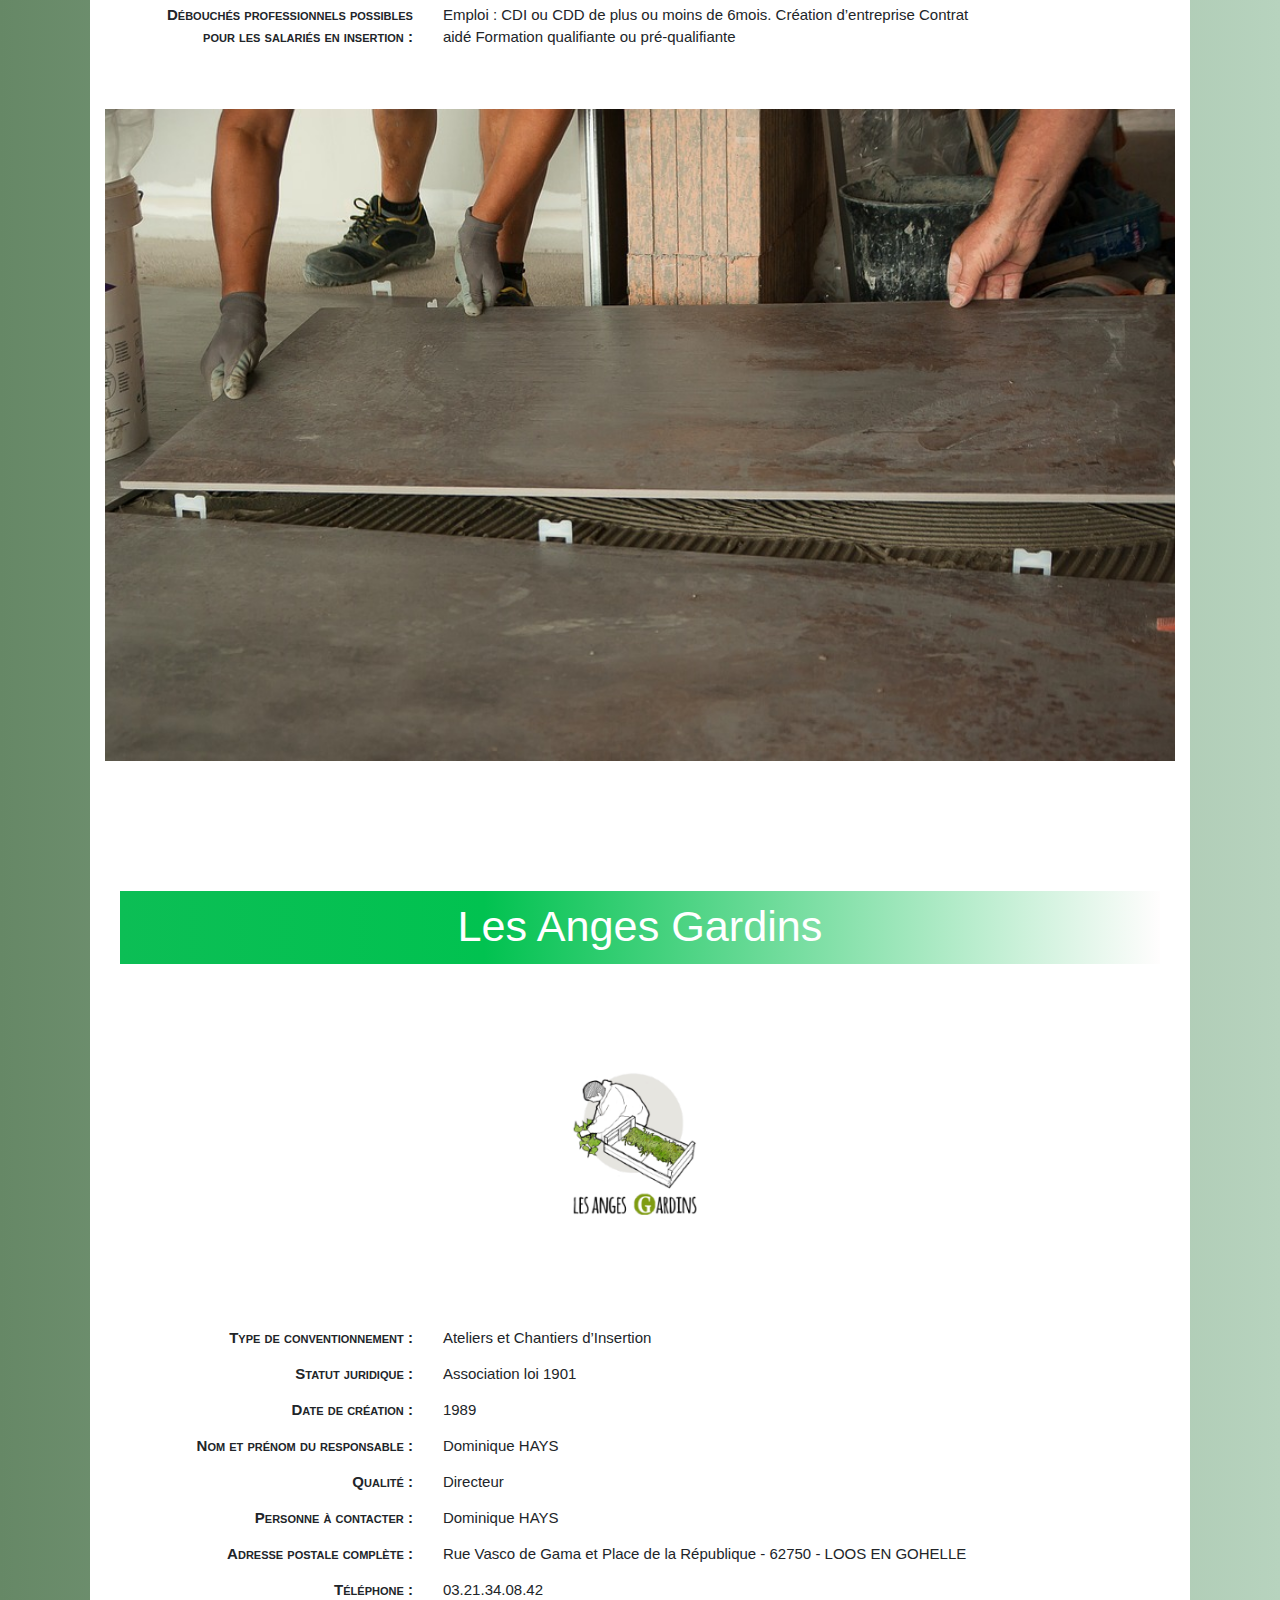
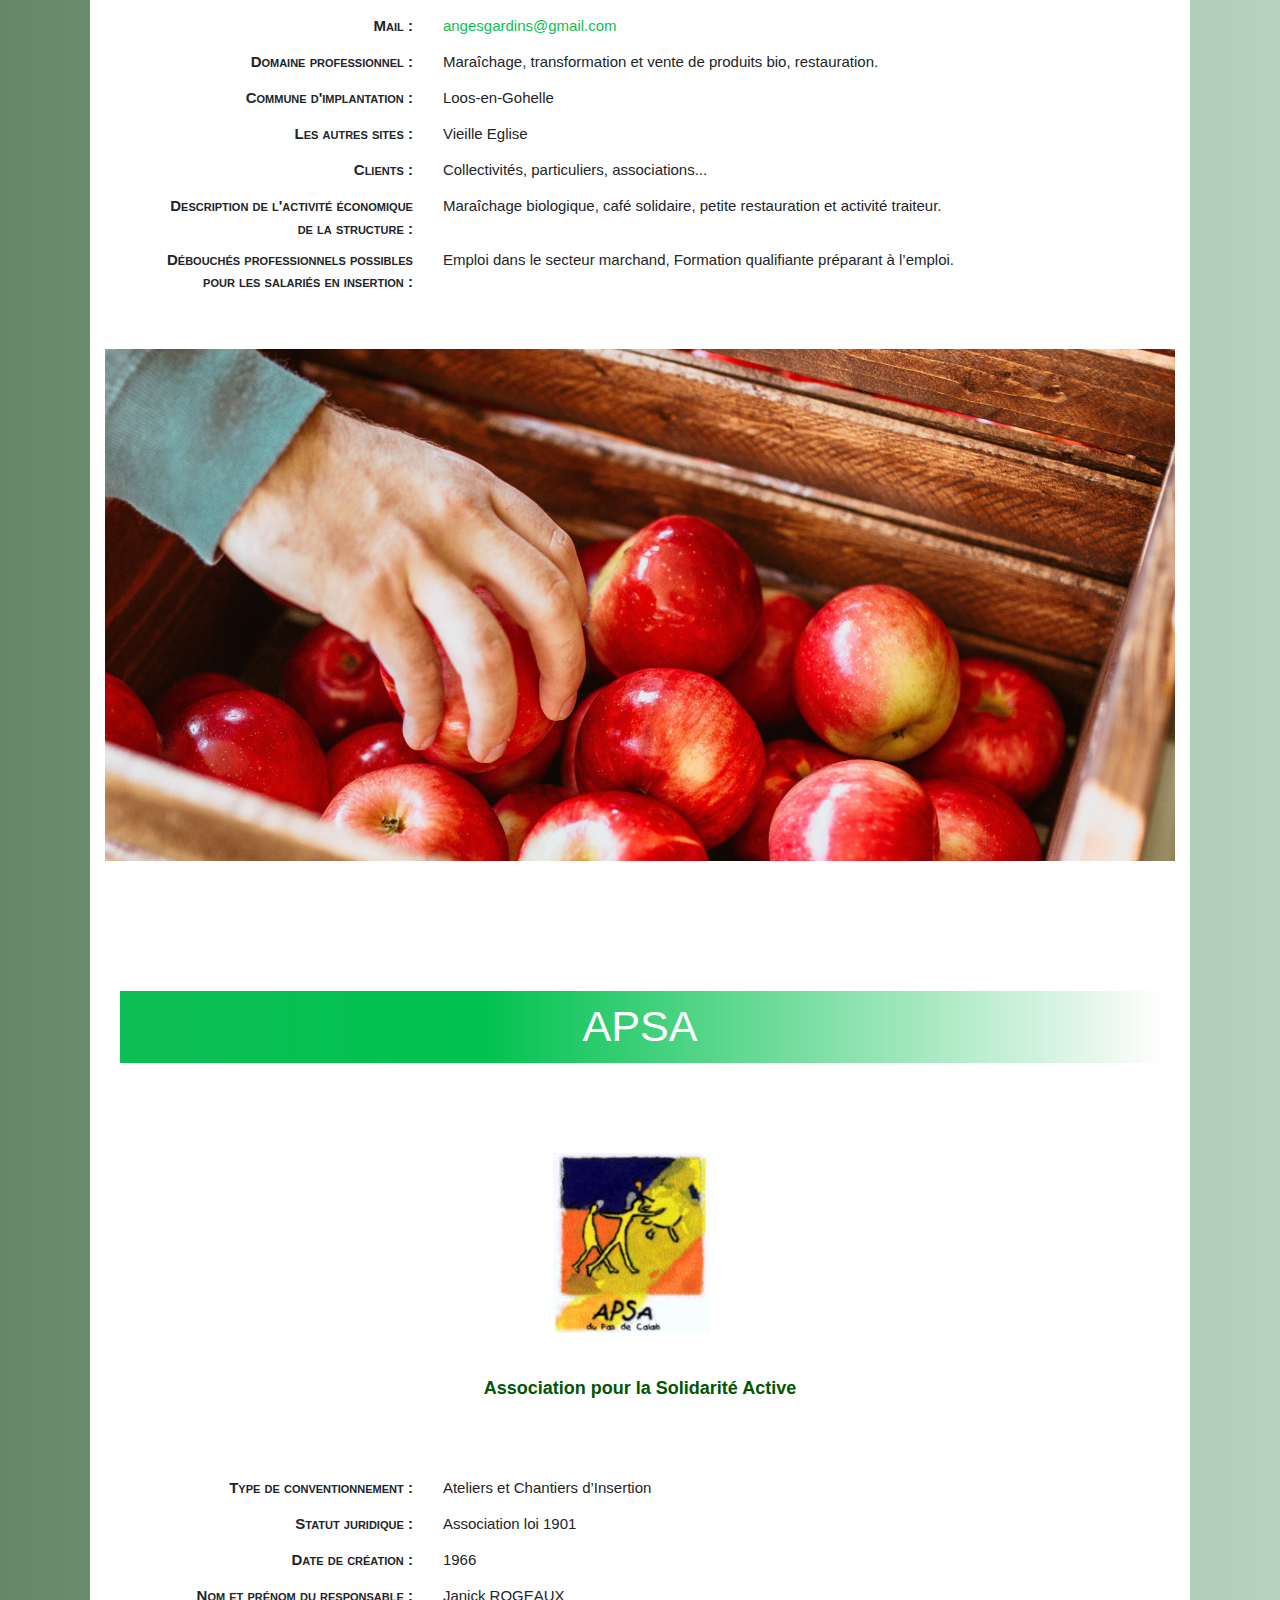
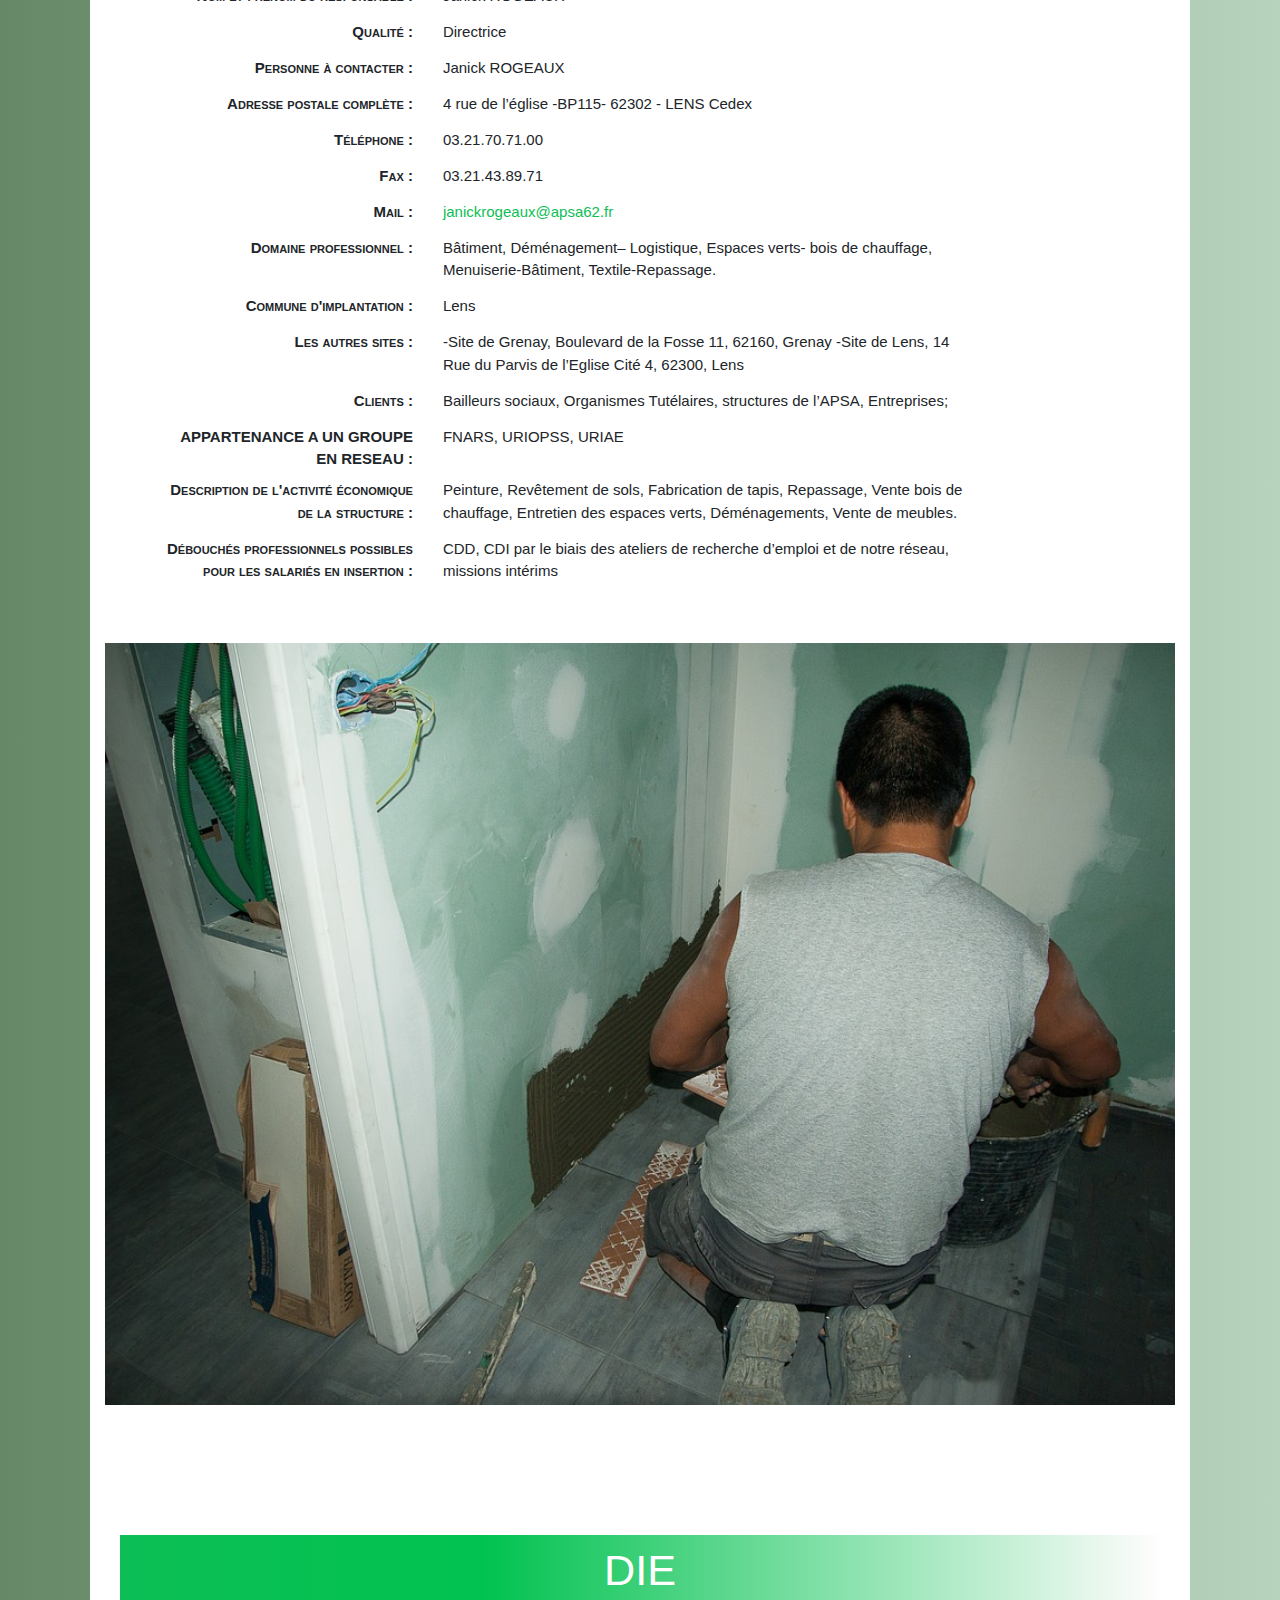
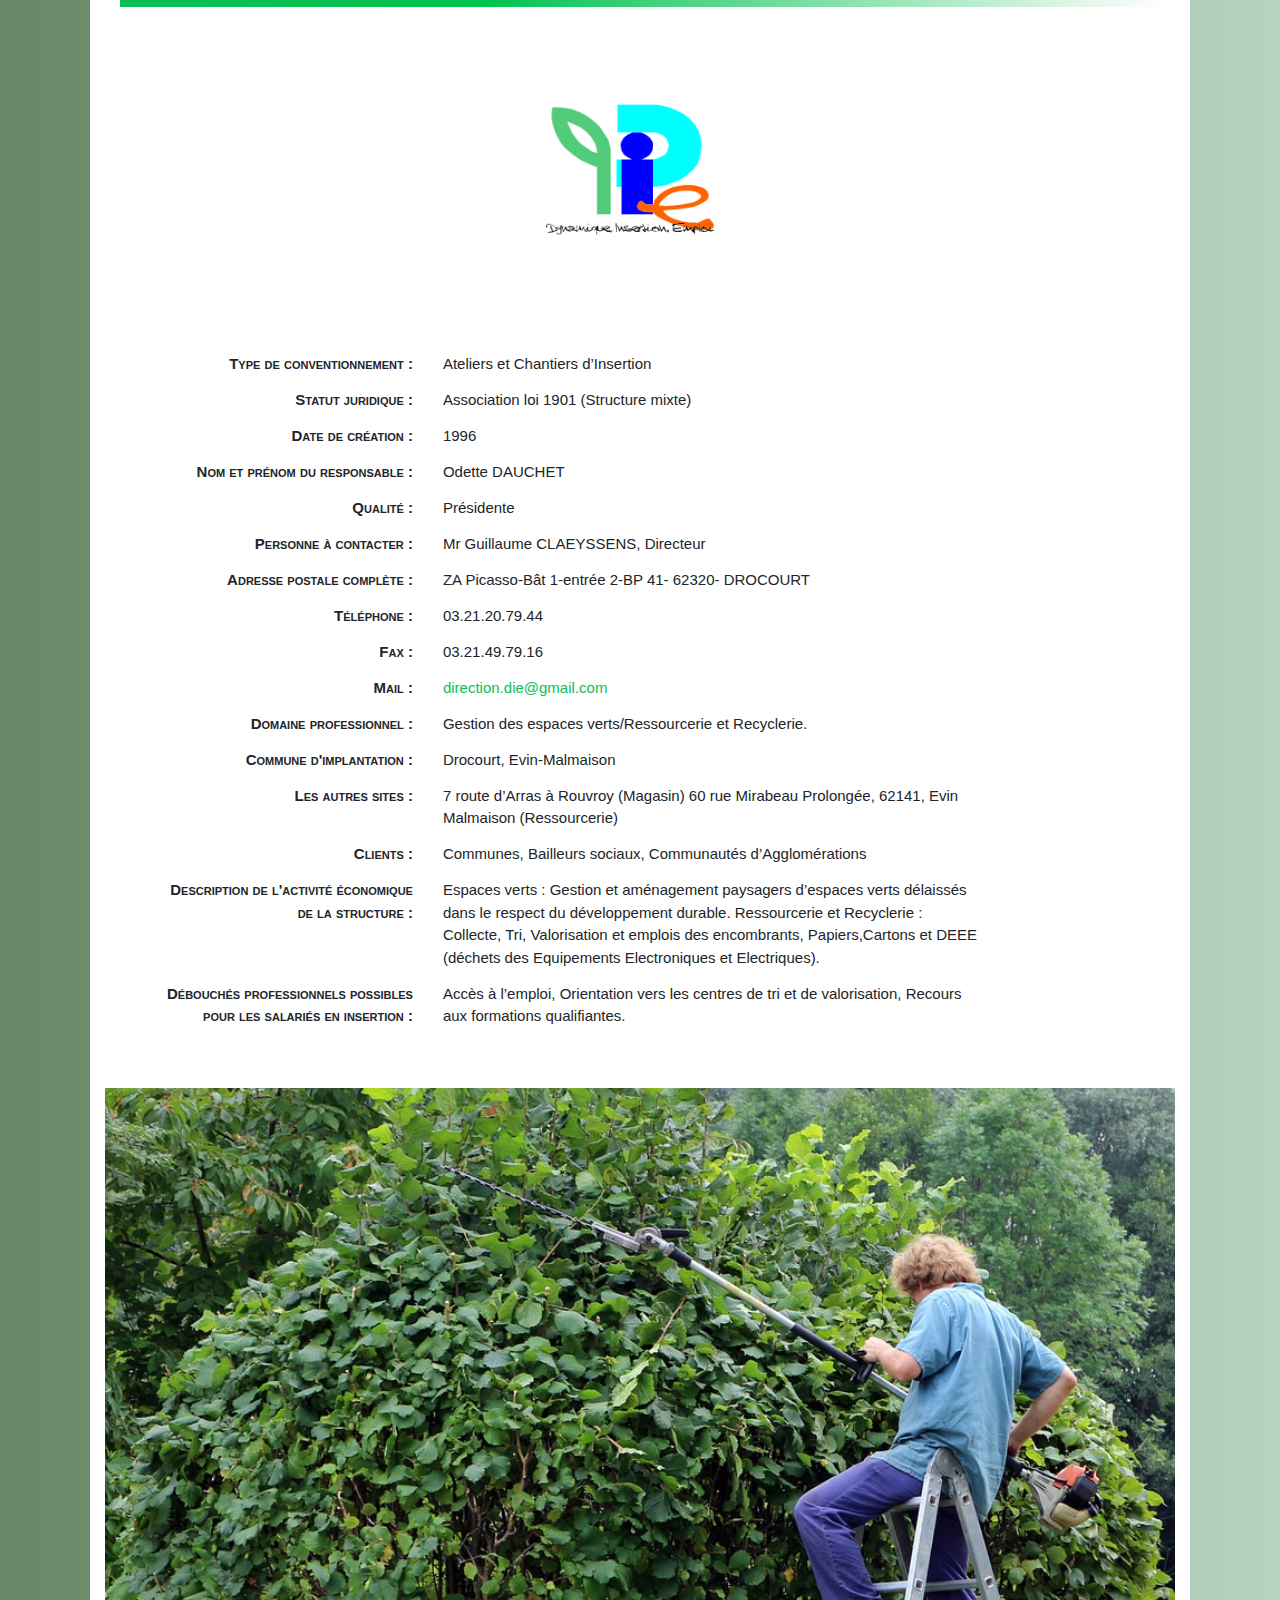
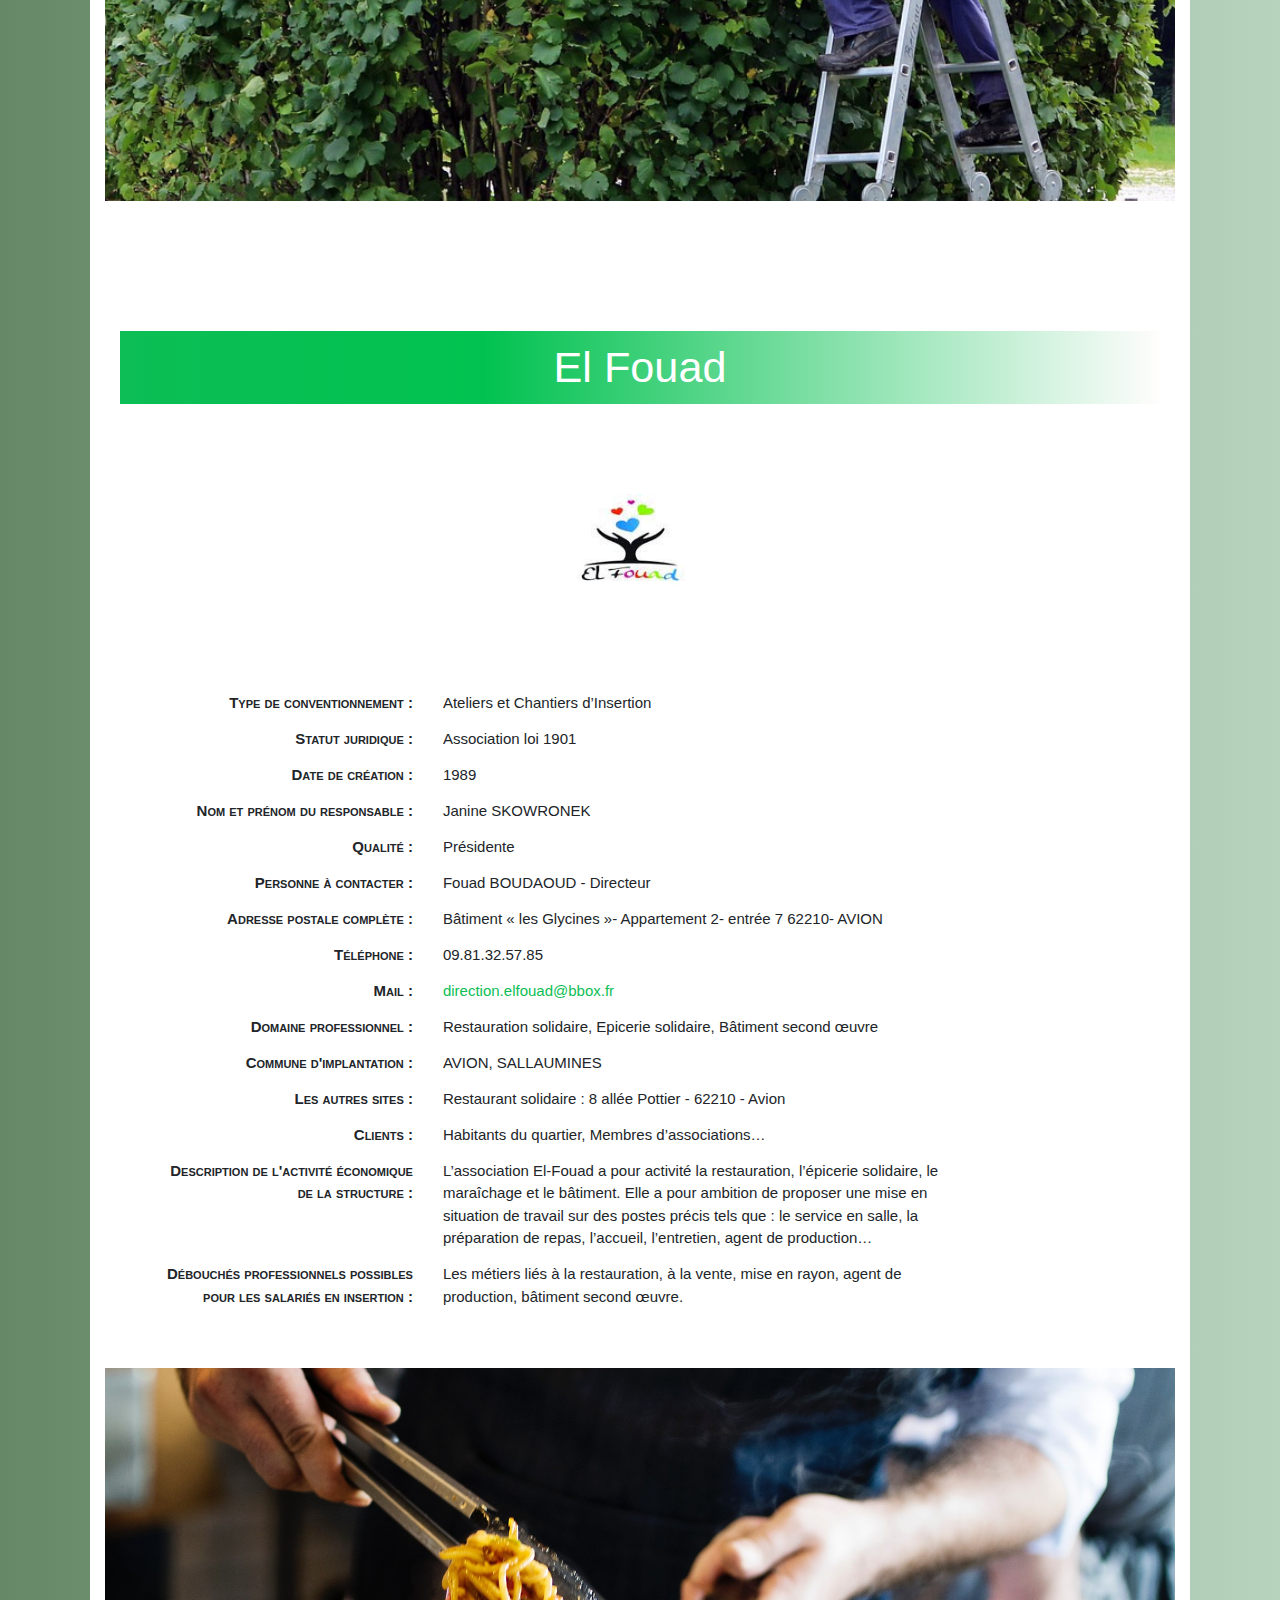
==== commit a7236559: "modification diverses" ====
--- a/aci.html
+++ b/aci.html
@@ -77,7 +77,7 @@
                                 <a class="dropdown-item" href="#apsa" style="color: white" onmouseover="this.style.background='  rgb(22, 214, 102)';this.style.color='white';" onmouseout="this.style.background='rgb(115, 245, 115)';this.style.color='white';">APSA</a>
                                 <a class="dropdown-item" href="#die" style="color: white" onmouseover="this.style.background='  rgb(22, 214, 102)';this.style.color='white';" onmouseout="this.style.background='rgb(115, 245, 115)';this.style.color='white';">DIE</a>
                                 <a class="dropdown-item" href="#el" style="color: white" onmouseover="this.style.background='  rgb(22, 214, 102)';this.style.color='white';" onmouseout="this.style.background='rgb(115, 245, 115)';this.style.color='white';">El Fouad</a>
-                                <a class="dropdown-item" href="#impu" style="color: white" onmouseover="this.style.background='  rgb(22, 214, 102)';this.style.color='white';" onmouseout="this.style.background='rgb(115, 245, 115)';this.style.color='white';">Impulsion</a>
+                                <a class="dropdown-item" href="#impu" style="color: white" onmouseover="this.style.background='  rgb(22, 214, 102)';this.style.color='white';" onmouseout="this.style.background='rgb(115, 245, 115)';this.style.color='white';">Impulsion / Initiative Solidaire</a>
                                 <a class="dropdown-item" href="#solid" style="color: white" onmouseover="this.style.background='  rgb(22, 214, 102)';this.style.color='white';" onmouseout="this.style.background='rgb(115, 245, 115)';this.style.color='white';">Garage solidaire</a>
                                 <a class="dropdown-item" href="#recup" style="color: white" onmouseover="this.style.background='  rgb(22, 214, 102)';this.style.color='white';" onmouseout="this.style.background='rgb(115, 245, 115)';this.style.color='white';">Recup'Tri</a>
                                 <a class="dropdown-item" href="#vest" style="color: white" onmouseover="this.style.background='  rgb(22, 214, 102)';this.style.color='white';" onmouseout="this.style.background='rgb(115, 245, 115)';this.style.color='white';">Vestali</a>
